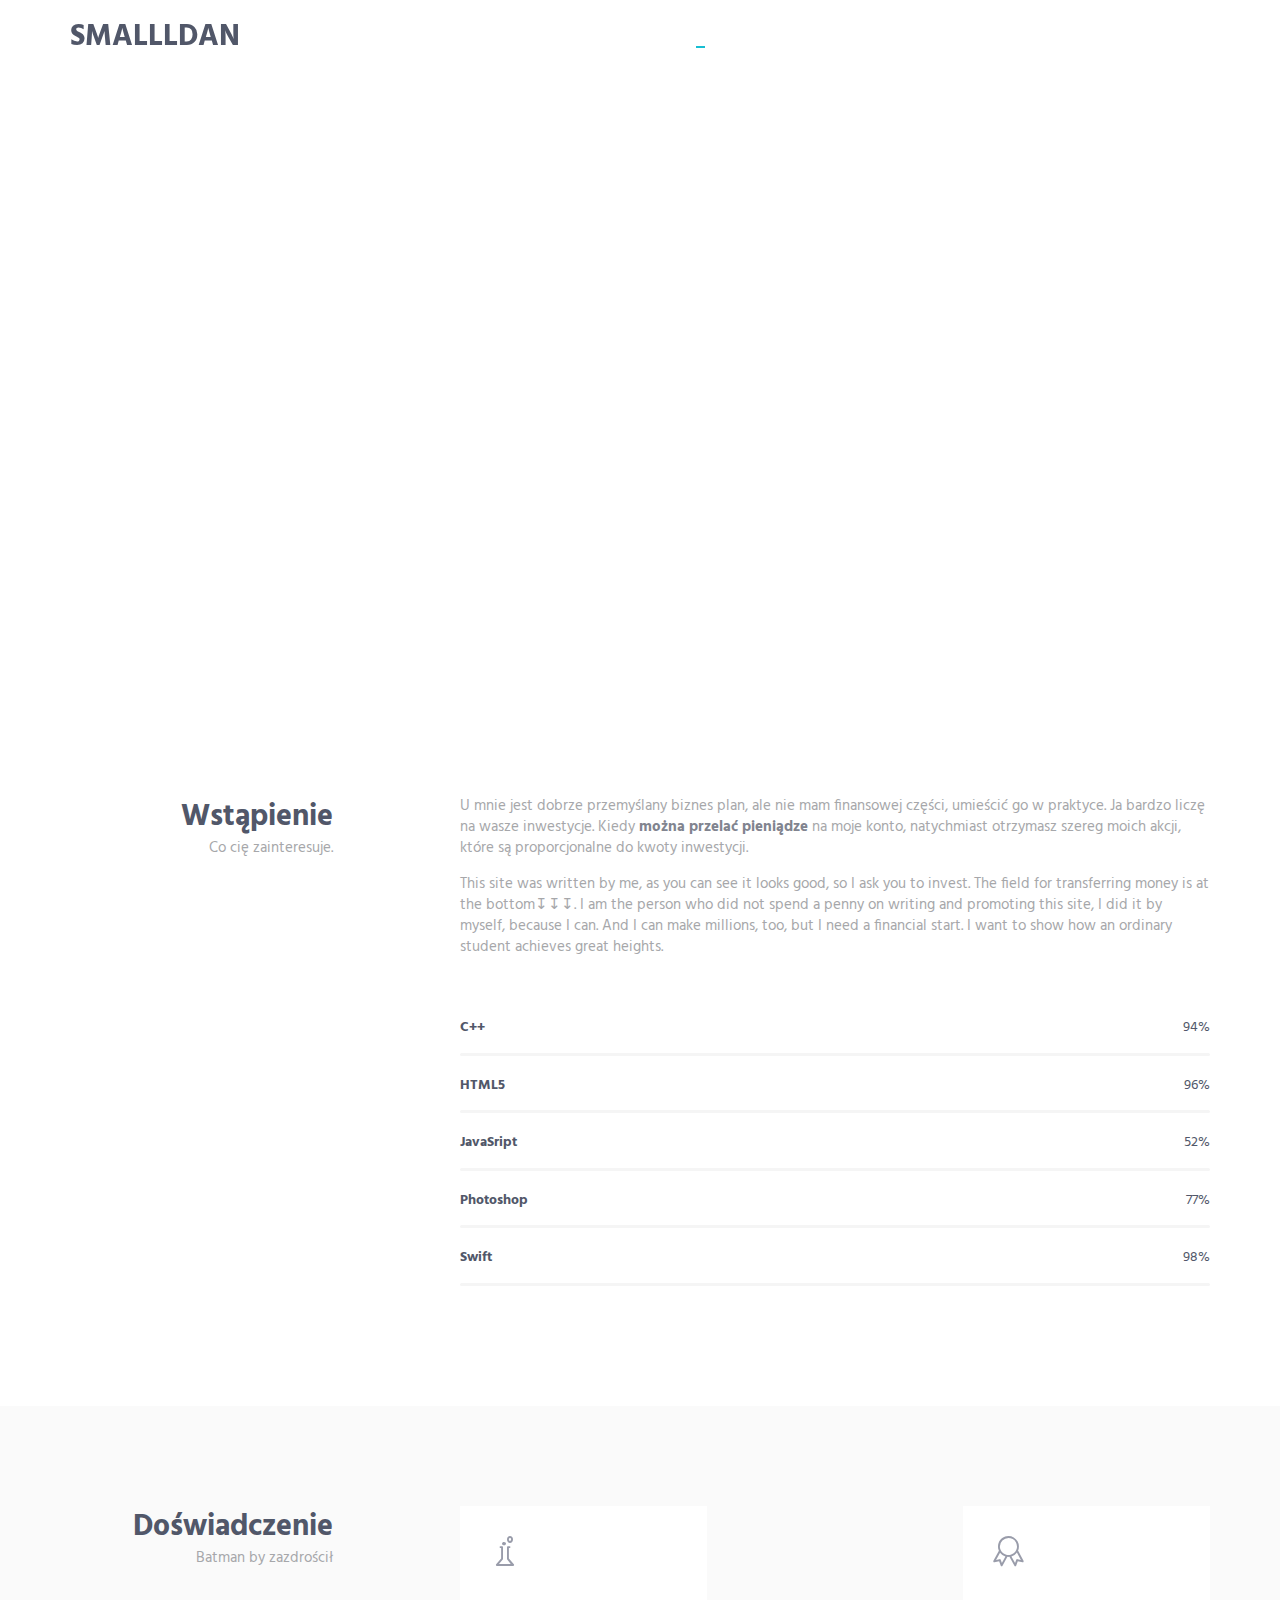
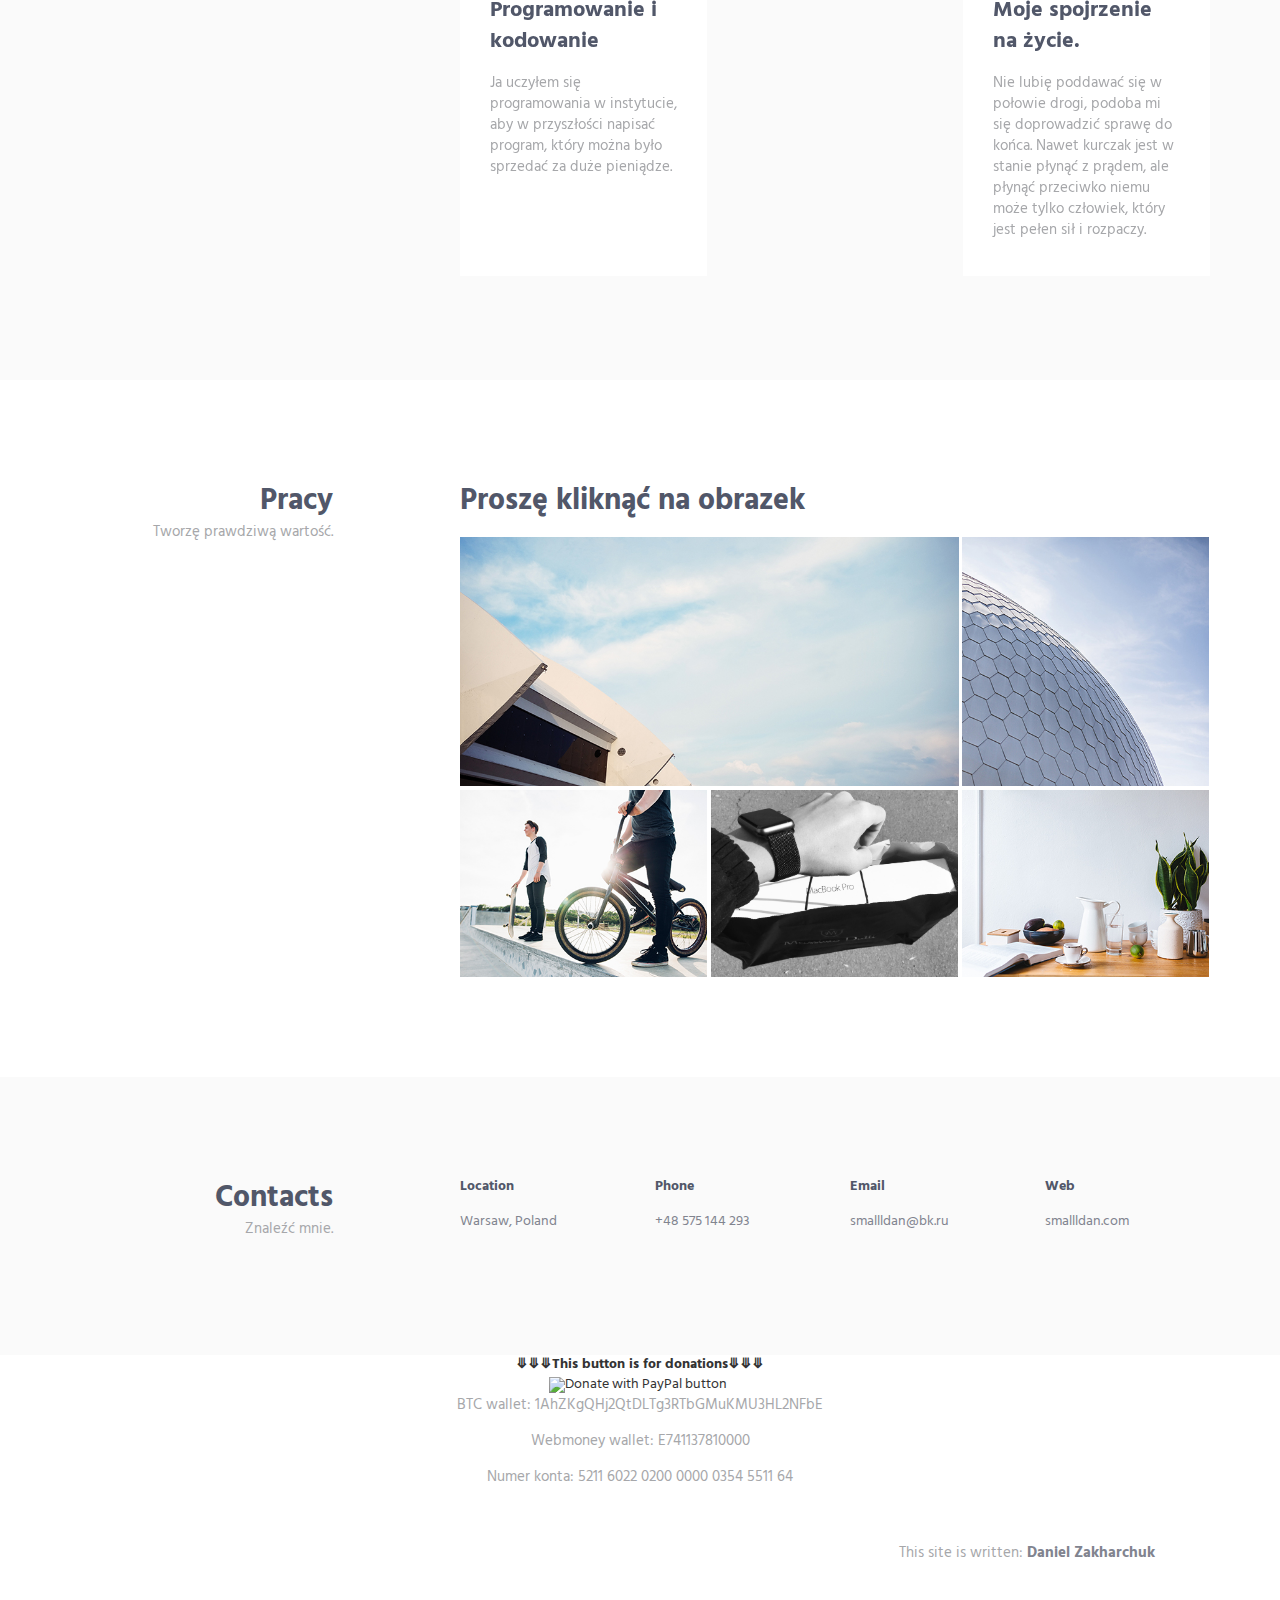
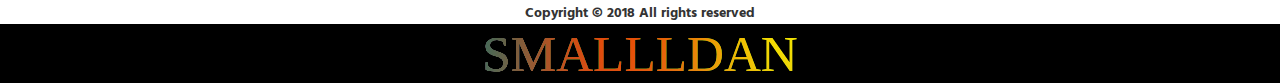
==== indexpl.html @ 74ae07d5 "Update indexpl.html" ====
<!DOCTYPE html>
<html lang="en" class="no-js">
    <!-- BEGIN HEAD -->
    <head>
        <meta charset="utf-8"/>
        <title>SMALLLDAN</title>
        <meta http-equiv="X-UA-Compatible" content="IE=edge">
        <meta content="width=device-width, initial-scale=1" name="viewport"/>
        <meta content="" name="description"/>
        <meta content="" name="author"/>

        <!-- GLOBAL MANDATORY STYLES -->
        <link href="http://fonts.googleapis.com/css?family=Hind:300,400,500,600,700" rel="stylesheet" type="text/css">
        <link href="vendor/simple-line-icons/css/simple-line-icons.css" rel="stylesheet" type="text/css"/>
        <link href="vendor/bootstrap/css/bootstrap.min.css" rel="stylesheet" type="text/css"/>
          <link rel="stylesheet" type="text/css" href="css/normalize.css" />
    <link rel="stylesheet" type="text/css" href="css/style19.css" />

        <!-- PAGE LEVEL PLUGIN STYLES -->
        <link href="css/animate.css" rel="stylesheet">

        <!-- THEME STYLES -->
        <link href="css/layout.min.css" rel="stylesheet" type="text/css"/>

        <!-- Favicon -->
        <link rel="shortcut icon" href="favicon.ico"/>
    </head>
    <!-- END HEAD -->

    <!-- BODY -->
    <body id="body" data-spy="scroll" data-target=".header">

        <!--========== HEADER ==========-->
        <header class="header navbar-fixed-top">
            <!-- Navbar -->
            <nav class="navbar" role="navigation">
                <div class="container">
                    <!-- Brand and toggle get grouped for better mobile display -->
                    <div class="menu-container js_nav-item">
                        <button type="button" class="navbar-toggle" data-toggle="collapse" data-target=".nav-collapse">
                            <span class="sr-only">Toggle navigation</span>
                            <span class="toggle-icon"></span>
                        </button>

                        <!-- Logo -->
                        <div class="logo">
                            <a class="logo-wrap" href="#body">
                               <h2 class="SMALLDAN">SMALLLDAN</h2>
                            </a>
                        </div>
                        <!-- End Logo -->
                    </div>

                    <!-- Collect the nav links, forms, and other content for toggling -->
                    <div class="collapse navbar-collapse nav-collapse">
                        <div class="menu-container">
                            <ul class="nav navbar-nav navbar-nav-right">
                                <li class="js_nav-item nav-item"><a class="nav-item-child nav-item-hover" href="index.html">eng</a></li>
                                <li class="js_nav-item nav-item"><a class="nav-item-child nav-item-hover" href="indexpl.html">pl</a></li>
                                <li class="js_nav-item nav-item"><a class="nav-item-child nav-item-hover" href="indexrus.html">rus</a></li>
                                <li class="js_nav-item nav-item"><a class="nav-item-child nav-item-hover" href="#body">Home</a></li>
                                <li class="js_nav-item nav-item"><a class="nav-item-child nav-item-hover" href="#about">About</a></li>
                                <li class="js_nav-item nav-item"><a class="nav-item-child nav-item-hover" href="#experience">Experience</a></li>
                                <li class="js_nav-item nav-item"><a class="nav-item-child nav-item-hover" href="#work">Work</a></li>
                                <li class="js_nav-item nav-item"><a class="nav-item-child nav-item-hover" href="#donate">Donate</a></li>
                                <li class="js_nav-item nav-item"><a class="nav-item-child nav-item-hover" href="#contact">Contact</a></li> 
                                
                            </ul>
                        </div>
                    </div>
                    <!-- End Navbar Collapse -->
                </div>
            </nav>
            <!-- Navbar -->
        </header>
        <!--========== END HEADER ==========-->

        <!--========== SLIDER ==========-->
        <div class="promo-block parallax-window" data-parallax="scroll" data-image-src="img/smalldan.JPG">
            <div class="container">
                <div class="row">
                    <div class="col-sm-6">
                        <div class="promo-block-divider">
                            <h1 class="promo-block-title">Daniel <br/> Zakharchuk</h1>
                            <p class="promo-block-text">Szukam inwestycje. Mam zamiar uczynić świat trochę lepiej z mojej technologii.</p>
                        </div>
                        <ul class="list-inline">
                            <li><a href="https://web.facebook.com/profile.php?id=100009359733258" class="social-icons"><i class="icon-social-facebook"></i></a></li>
                            <li><a href="danilchuk10" class="social-icons"><i class="icon-social-skype"></i></a></li>
                            <li><a href="https://www.instagram.com/smallldan/" class="social-icons"><i class="icon-social-instagram"></i></a></li>
                            <li><a href="https://twitter.com/SMALLLDAN" class="social-icons"><i class="icon-social-twitter"></i></a></li>
                            <li><a href="https://www.youtube.com/channel/UCs0JCo-TMQt0kiLxtyB4QWw?view_as=subscriber" class="social-icons"><i class="icon-social-youtube"></i></a></li>
                        </ul>
                    </div>
                </div>
                <!--// end row -->
            </div>
        </div>
        <!--========== SLIDER ==========-->

        <!--========== PAGE LAYOUT ==========-->
        <!-- About -->
        <div id="about">
            <div class="container content-lg">
                <div class="row">
                    <div class="col-sm-3 sm-margin-b-30">
                        <div class="text-right sm-text-left">
                            <h2 class="margin-b-0">Wstąpienie</h2>
                            <p>Co cię zainteresuje.</p>
                        </div>
                    </div>
                    <div class="col-sm-8 col-sm-offset-1">
                        <div class="margin-b-60">
                            <p>U mnie jest dobrze przemyślany biznes plan, ale nie mam finansowej części, umieścić go w praktyce. Ja bardzo liczę na wasze inwestycje. Kiedy<a class="js_nav-item nav-item" href="https://www.paypal.com/cgi-bin/webscr?cmd=_s-xclick&hosted_button_id=HBQZ5MTJKU4BJ&source=url"><strong> można przelać pieniądze</strong></a> na moje konto, natychmiast otrzymasz szereg moich akcji, które są proporcjonalne do kwoty inwestycji.</p>
                            <p>This site was written by me, as you can see it looks good, so I ask you to invest. The field for transferring money is at the bottom↧↧↧. I am the person who did not spend a penny on writing and promoting this site, I did it by myself, because I can. And I can make millions, too, but I need a financial start. I want to show how an ordinary student achieves great heights.</p>
                        </div>

                        <!-- Progress Box -->
                        <div class="progress-box">
                            <h5>C++<span class="color-heading pull-right">94%</span></h5>
                            <div class="progress">
                                <div class="progress-bar bg-color-base" role="progressbar" data-width="94"></div>
                            </div>
                        </div>
                        <div class="progress-box">
                            <h5>HTML5 <span class="color-heading pull-right">96%</span></h5>
                            <div class="progress">
                                <div class="progress-bar bg-color-base" role="progressbar" data-width="96"></div>
                            </div>
                        </div>
                        <div class="progress-box">
                            <h5>JavaSript <span class="color-heading pull-right">52%</span></h5>
                            <div class="progress">
                                <div class="progress-bar bg-color-base" role="progressbar" data-width="52"></div>
                            </div>
                        </div>
                        <div class="progress-box">
                            <h5>Photoshop <span class="color-heading pull-right">77%</span></h5>
                            <div class="progress">
                                <div class="progress-bar bg-color-base" role="progressbar" data-width="77"></div>
                            </div>
                        </div>
                        <div class="progress-box">
                            <h5>Swift <span class="color-heading pull-right">98%</span></h5>
                            <div class="progress">
                                <div class="progress-bar bg-color-base" role="progressbar" data-width="98"></div>
                            </div>
                        </div>
                        <!-- End Progress Box -->
                    </div>
                </div>
                <!--// end row -->
            </div>
        </div>
        <!-- End About -->

        <!-- Experience -->
        <div id="experience">
            <div class="bg-color-sky-light" data-auto-height="true">
                <div class="container content-lg">
                    <div class="row">
                        <div class="col-sm-3 sm-margin-b-30">
                            <div class="text-right sm-text-left">
                                <h2 class="margin-b-0">Doświadczenie</h2>
                                <p>Batman by zazdrościł </p>
                            </div>
                        </div>
                        <div class="col-sm-8 col-sm-offset-1">
                            <div class="row row-space-2 margin-b-4">
                                <div class="col-md-4 md-margin-b-4">
                                    <div class="service" data-height="height">
                                        <div class="service-element">
                                            <i class="service-icon icon-chemistry"></i>
                                        </div>
                                        <div class="service-info">
                                            <h3>Programowanie i kodowanie</h3>
                                            <p class="margin-b-5">Ja uczyłem się programowania w instytucie, aby w przyszłości napisać program, który można było sprzedać za duże pieniądze.</p>
                                        </div>
                                    </div>
                                </div>
                                <div class="col-md-4 md-margin-b-4">
                                    <div class="service bg-color-base wow zoomIn" data-height="height" data-wow-duration=".3" data-wow-delay=".1s">
                                        <div class="service-element">
                                            <i class="service-icon color-white icon-screen-tablet"></i>
                                        </div>
                                        <div class="service-info">
                                            <h3 class="color-white">Photoshop</h3>
                                            <p class="color-white margin-b-5">Jak ja rozumiem jestem dobrym projektantem</p>
                                        </div>
                                    </div>
                                </div>
                                <div class="col-md-4">
                                    <div class="service" data-height="height">
                                        <div class="service-element">
                                            <i class="service-icon icon-badge"></i>
                                        </div>
                                        <div class="service-info">
                                            <h3>Moje spojrzenie na życie.</h3>
                                            <p class="margin-b-5">Nie lubię poddawać się w połowie drogi, podoba mi się doprowadzić sprawę do końca. Nawet kurczak jest w stanie płynąć z prądem, ale płynąć przeciwko niemu może tylko człowiek, który jest pełen sił i rozpaczy.</p>
                                        </div>
                                           
                                    </div>
                                </div>
                            </div>
                            <!--// end row -->
                        </div>
                    </div>
                    <!--// end row -->
                </div>
            </div>
        </div>
        <!-- End Experience -->

        <!-- Work -->
        <div id="work">
            <div class="container content-lg">
                <div class="row">
                    <div class="col-sm-3 sm-margin-b-30">
                        <div class="text-right sm-text-left">
                            <h2 class="margin-b-0">Pracy</h2>
                            <p>Tworzę prawdziwą wartość.</p>

                        </div>
                    </div>

                    <div class="col-sm-8 col-sm-offset-1">
                        <h2>Proszę kliknąć na obrazek</h2>
                        <!-- Masonry Grid -->
                        <div class="masonry-grid row row-space-2">
                            <div class="masonry-grid-sizer col-xs-6 col-sm-6 col-md-1"></div>
                            <div class="masonry-grid-item col-xs-12 col-sm-6 col-md-8 margin-b-4">
                                <!-- Work -->
                                <div class="work work-popup-trigger">
                                    <div class="work-overlay">
                                        <img class="full-width img-responsive" src="img/800x400/01.jpg" alt="Portfolio Image">
                                    </div>
                                    <div class="work-popup-overlay">
                                        <div class="work-popup-content">
                                            <a href="javascript:void(0);" class="work-popup-close">Ukryć</a>
                                            <div class="margin-b-30">
                                                <h3 class="margin-b-5">Sztuka kodowania</h3>
                                                <span>Czysty &amp; Minimalistyczny design</span>
                                            </div>
                                            <div class="row">
                                                <div class="col-sm-8 work-popup-content-divider sm-margin-b-20">
                                                    <div class="margin-t-10 sm-margin-t-0">
                                                        <p>Powierzając mi swoje pieniądze, nigdy nie będziesz żałować. Z dzieciństwa przyzwyczaiłem się zbierać i wydawać pieniądze tylko na niektóre rzeczy.</p>
                                                        <p>Pieniądze nie są celem samym w sobie, są tylko odzwierciedlają swoją twórczą energię i pewność siebie.</br> Ernie Zieliński .</p>
                                                        <ul class="list-inline work-popup-tag">
                                                            <li class="work-popup-tag-item"><a class="work-popup-tag-link" href="#">Design,</a></li>
                                                            <li class="work-popup-tag-item"><a class="work-popup-tag-link" href="#">Coding,</a></li>
                                                            <li class="work-popup-tag-item"><a class="work-popup-tag-link" href="#">Portfolio</a></li>
                                                        </ul>
                                                    </div>
                                                </div>
                                                <div class="col-sm-4">
                                                    <div class="margin-t-10 sm-margin-t-0">
                                                        <p class="margin-b-5"><strong>Project Leader:</strong> Daniel Zakharchuk</p>
                                                        <p class="margin-b-5"><strong>Company:</strong> SMALLDAN</p>
                                                        <p class="margin-b-5"><strong>Developer:</strong> Daniel Zakharchuk</p>
                                                        <p class="margin-b-5"><strong>I want to:</strong> Thank you</p>
                                                    </div>
                                                </div>
                                            </div>
                                        </div>
                                    </div>
                                </div>
                                <!-- End Work -->
                            </div>
                            <div class="masonry-grid-item col-xs-12 col-sm-6 col-md-4 margin-b-4">
                                <!-- Work -->
                                <div class="work work-popup-trigger">
                                    <div class="work-overlay">
                                        <img class="full-width img-responsive" src="img/397x400/01.jpg" alt="Portfolio Image">
                                    </div>
                                    <div class="work-popup-overlay">
                                        <div class="work-popup-content">
                                            <a href="javascript:void(0);" class="work-popup-close">Ukryć</a>
                                            <div class="margin-b-30">
                                                <h3 class="margin-b-5">Sztuka kodowania</h3>
                                                <span>Czysty &amp; Minimalistyczny design</span>
                                            </div>
                                            <div class="row">
                                                <div class="col-sm-8 work-popup-content-divider sm-margin-b-20">
                                                    <div class="margin-t-10 sm-margin-t-0">
                                                        <p>Powierzając mi swoje inwestycje, nigdy nie będziesz żałować. Dlaczego? Bo nie fundacja, która po prostu wkłada pieniądze do kieszeni, jestem osobą, która może je pomnożyć! Po prostu wierzcie w to !</p>
                                                        <p>Po przeczytaniu tego obszernego tekstu, myślę, że jesteś zainteresowany we mnie, na co czekasz? Po przemyśleniu - zdecyduj się, a decydując o tym nie myśl. Drażni mnie, ile czasu i pieniędzy na uzyskanie dyplomu.</br>Richard Branson.</p>
                                                        <ul class="list-inline work-popup-tag">
                                                            <li class="work-popup-tag-item"><a class="work-popup-tag-link" href="javascript:void(0);">Thank you,</a></li>
                                                            <li class="work-popup-tag-item"><a class="work-popup-tag-link" href="#">Read more,</a></li>
                                                            <li class="work-popup-tag-item"><a class="work-popup-tag-link" href="#">Further only better</a></li>
                                                        </ul>
                                                    </div>
                                                </div>
                                                <div class="col-sm-4">
                                                    <div class="margin-t-10 sm-margin-t-0">
                                                        <p class="margin-b-5"><strong>Project Leader:</strong>Daniel Zakharchuk</p>
                                                        <p class="margin-b-5"><strong>Designer:</strong> Alisa Keys</p>
                                                        <p class="margin-b-5"><strong>Developer:</strong> Mark Doe</p>
                                                        <p class="margin-b-5"><strong>Customer:</strong> Keenthemes</p>
                                                    </div>
                                                </div>
                                            </div>
                                        </div>
                                    </div>
                                </div>
                                <!-- End Work -->
                            </div>
                            <div class="masonry-grid-item col-xs-12 col-sm-6 col-md-4 md-margin-b-4">
                                <!-- Work -->
                                <div class="work work-popup-trigger">
                                    <div class="work-overlay">
                                        <img class="full-width img-responsive" src="img/397x300/01.jpg" alt="Portfolio Image">
                                    </div>
                                    <div class="work-popup-overlay">
                                        <div class="work-popup-content">
                                            <a href="javascript:void(0);" class="work-popup-close">Ukryć</a>
                                            <div class="margin-b-30">
                                                <h3 class="margin-b-5">Sztuka kodowania</h3>
                                                <span>Czysty &amp; Minimalistyczny design</span>
                                            </div>
                                            <div class="row">
                                                <div class="col-sm-8 work-popup-content-divider sm-margin-b-20">
                                                    <div class="margin-t-10 sm-margin-t-0">
                                                        <p>Miałem nie jedną rozmowę z inwestorami, po którym po prostu kradałi moje pomysły. Teraz widzisz dwie firmy gigantów w świecie. Teraz przyjrzyjmy się, jak wszyscy będą mówić o firmie SMALLLDAN.</p>
                                                        <p>Wierzę w siebie, i jeśli wierzysz we mnie, to mamy bardzo duże szanse na wygraną ! Zrobię sobie imię na całym świecie!</p>
                                                        <ul class="list-inline work-popup-tag">
                                                            <li class="work-popup-tag-item"><a class="work-popup-tag-link" href="#">Design,</a></li>
                                                            <li class="work-popup-tag-item"><a class="work-popup-tag-link" href="#">Coding,</a></li>
                                                            <li class="work-popup-tag-item"><a class="work-popup-tag-link" href="#">Portfolio</a></li>
                                                        </ul>
                                                    </div>
                                                </div>
                                                <div class="col-sm-4">
                                                    <div class="margin-t-10 sm-margin-t-0">
                                                        <p class="margin-b-5"><strong>Text editor:</strong> Daniel Zakharchuk</p>
                                                        <p class="margin-b-5"><strong>Designer:</strong> Max Murashof</p>
                                                        <p class="margin-b-5"><strong>Developer:</strong> Daniel Zakharchuk</p>
                                                        <p class="margin-b-5"><strong>Customer:</strong> Keenthemes</p>
                                                    </div>
                                                </div>
                                            </div>
                                        </div>
                                    </div>
                                </div>
                                <!-- End Work -->
                            </div>
                            <div class="masonry-grid-item col-xs-12 col-sm-6 col-md-4 md-margin-b-4">
                                <!-- Work -->
                                <div class="work work-popup-trigger">
                                    <div class="work-overlay">
                                        <img class="full-width img-responsive" src="img/397x300/02.jpg" alt="Portfolio Image">
                                    </div>
                                    <div class="work-popup-overlay">
                                        <div class="work-popup-content">
                                            <a href="javascript:void(0);" class="work-popup-close">Ukryć</a>
                                            <div class="margin-b-30">
                                                <h3 class="margin-b-5">Sztuka kodowania</h3>
                                                <span>Czysty &amp; Minimalistyczny design</span>
                                            </div>
                                            <div class="row">
                                                <div class="col-sm-8 work-popup-content-divider sm-margin-b-20">
                                                    <div class="margin-t-10 sm-margin-t-0">
                                                        <p>Wielu powie tak u ciebie nic się nie uda, więc udowodnimy inaczej. Jest jedna rzecz, gdy stoisz i выпрашиваешь te pieniądze, co innego jest, kiedy coś robisz, aby je uzyskać.</p>
                                                        <p>Mam nadzieję, że wam było interesujące, aby przeczytać historię tej strony jeśli nie posunął się tak daleko, jestem bardzo zadowolony, gdybym mógł wywołać u ciebie emocje. Zarabiać pieniądze — największy błąd w życiu. Robić to, do czego czujesz skłonność i talent, i jeśli jest dobry w tym — pieniądze będą.</br> Greer Garson</p>
                                                        <ul class="list-inline work-popup-tag">
                                                            <li class="work-popup-tag-item"><a class="work-popup-tag-link" href="#">Design,</a></li>
                                                            <li class="work-popup-tag-item"><a class="work-popup-tag-link" href="#">Coding,</a></li>
                                                            <li class="work-popup-tag-item"><a class="work-popup-tag-link" href="#">Portfolio</a></li>
                                                        </ul>
                                                    </div>
                                                </div>
                                                <div class="col-sm-4">
                                                    <div class="margin-t-10 sm-margin-t-0">
                                                        <p class="margin-b-5"><strong>Project Leader:</strong>Daniel Zakharchuk</p>
                                                        <p class="margin-b-5"><strong>Designer:</strong> Alisa Keys</p>
                                                        <p class="margin-b-5"><strong>Developer:</strong> Mark Doe</p>
                                                        <p class="margin-b-5"><strong>Customer:</strong> Keenthemes</p>
                                                    </div>
                                                </div>
                                            </div>
                                        </div>
                                    </div>
                                </div>
                                <!-- End Work -->
                            </div>
                            <div class="masonry-grid-item col-xs-12 col-sm-6 col-md-4">
                                <!-- Work -->
                                <div class="work work-popup-trigger">
                                    <div class="work-overlay">
                                        <img class="full-width img-responsive" src="img/397x300/04.jpg" alt="Portfolio Image">
                                    </div>
                                    <div class="work-popup-overlay">
                                        <div class="work-popup-content">
                                            <a href="javascript:void(0);" class="work-popup-close">Ukryć</a>
                                            <div class="margin-b-30">
                                                <h3 class="margin-b-5">Sztuka kodowania</h3>
                                                <span>Czysty &amp; Minimalistyczny design</span>
                                            </div>
                                            <div class="row">
                                                <div class="col-sm-8 work-popup-content-divider sm-margin-b-20">
                                                    <div class="margin-t-10 sm-margin-t-0">
                                                        <p>Zrobiłem to na swoim starym Macbook. Ja bardzo liczę na wasze wsparcie. Decyzja tylko ty. Chcę zmienić historię, jak Steve Jobs i chcę być historia.</p>
                                                        <p>Kiedy zaczniesz rozwiązywać problem, najpierw na myśl przychodzą najbardziej skomplikowane rozwiązania, i większość ludzi spoczywamy na laurach. Ale jeśli nadal myśleć dalej, jeśli zrozumiesz problem, jeśli warstwa za warstwą usunąć skórki, jeśli wyczyścić cebula, dojdziemy do samego eleganckiego i prostego rozwiązania. U większości ludzi po prostu nie ma ani sił, ani czasu. Uważamy naszych klientów, inteligentnych ludzi, im trzeba wszystko zaplanować w najdrobniejszych szczegółach.</br> Stiv Jobs</p>
                                                        <ul class="list-inline work-popup-tag">
                                                            <li class="work-popup-tag-item"><a class="work-popup-tag-link" href="#">Design,</a></li>
                                                            <li class="work-popup-tag-item"><a class="work-popup-tag-link" href="#">Coding,</a></li>
                                                            <li class="work-popup-tag-item"><a class="work-popup-tag-link" href="#">Portfolio</a></li>
                                                        </ul>
                                                    </div>
                                                </div>
                                                <div class="col-sm-4">
                                                    <div class="margin-t-10 sm-margin-t-0">
                                                        <p class="margin-b-5"><strong>Project Leader:</strong>Daniel Zakharchuk</p>
                                                        <p class="margin-b-5"><strong>Designer:</strong> Alisa Keys</p>
                                                        <p class="margin-b-5"><strong>Text:</strong> My father</p>
                                                        <p class="margin-b-5"><strong>Customer:</strong> Keenthemes</p>
                                                    </div>
                                                </div>
                                            </div>
                                        </div>
                                    </div>
                                </div>
                                <!-- End Work -->
                            </div>
                        </div>
                        <!-- End Masonry Grid -->
                    </div>
                </div>
                <!--// end row -->
            </div>
        </div>
        <!-- End Work -->
            
        <!-- Contact -->
        <div id="contact">
            <div class="bg-color-sky-light">
                <div class="container content-lg">
                    <div class="row">
                        <div class="col-sm-3 sm-margin-b-30">
                            <div class="text-right sm-text-left">
                                <h2 class="margin-b-0">Contacts</h2>
                                <p>Znaleźć mnie.</p>
                            </div>
                        </div>
                        <div class="col-sm-8 col-sm-offset-1">
                            <div class="row">
                                <div class="col-md-3 col-xs-6 md-margin-b-30">
                                    <h5>Location</h5>
                                    <a href="#">Warsaw, Poland</a>
                                </div>
                                <div class="col-md-3 col-xs-6 md-margin-b-30">
                                    <h5>Phone</h5>
                                   <a href="tel:+48575144293">+48 575 144 293</a>
                                </div>
                                <div class="col-md-3 col-xs-6">
                                    <h5>Email</h5>
                                    <a href="mailto:smallldan@bk.ru">smallldan@bk.ru</a>
                                </div>
                                <div class="col-md-3 col-xs-6">
                                    <h5>Web</h5>
                                    <a href="https://smalldan.github.io/myinvestment/">smallldan.com</a>
                                </div>
                            </div>
                        </div>
                    </div>
                    <!--// end row -->
                </div>
            </div>
        </div>
        <div id="donate" align="center">
                <div align="center"><strong>⤋⤋⤋This button is for donations⤋⤋⤋</strong></div>
                <form action="https://www.paypal.com/cgi-bin/webscr" method="post" target="_top" align="center" id="form">
                        <input type="hidden" name="cmd" value="_donations" />
                        <input type="hidden" name="business" value="bbbigdan@gmail.com" />
                        <input type="hidden" name="item_name" value="Please indicate why you did it." />
                        <input type="hidden" name="currency_code" value="EUR" />
                        <input type="image" src="https://www.paypalobjects.com/en_US/i/btn/btn_donateCC_LG.gif" border="0" name="submit" title="PayPal - The safer, easier way to pay online!" alt="Donate with PayPal button" />
                        <img alt="" border="0" src="https://www.paypal.com/en_US/i/scr/pixel.gif" width="1" height="1" />
                </form>
                <p>BTC wallet: 1AhZKgQHj2QtDLTg3RTbGMuKMU3HL2NFbE</p>
                <p>Webmoney wallet: E741137810000</p>
                <p>Numer konta: 5211 6022 0200 0000 0354 5511 64</p>
            </div>
        <!-- End Contact -->
        <!--========== END PAGE LAYOUT ==========-->

        <!--========== FOOTER ==========-->
        <footer class="footer">
            <div class="content container">
                <div>
                    <div class="col-xs-6">
                    </div>
                    <div class="col-xs-6 text-right sm-text-left">
                        <p class="margin-b-0"><a class="fweight-700" href="https://web.facebook.com/profile.php?id=100009359733258"></a>This site is written: <a class="fweight-700" href="https://web.facebook.com/profile.php?id=100009359733258">Daniel Zakharchuk</a></p>
                    </div>
                </div>
            </div>
            <div class="allrightreserved" align="center"><strong>Copyright © 2018 All rights reserved</strong></div>
            <div class="container">
        </div>
            <div class="box-with-text">
                <div class="text">smallldan</div>
            </div>
        </footer>

        <!--========== END FOOTER ==========-->

        <!-- Back To Top -->
        <a href="javascript:void(0);" class="js-back-to-top back-to-top">Top</a>

        <!-- JAVASCRIPTS(Load javascripts at bottom, this will reduce page load time) -->
        <!-- CORE PLUGINS -->
        <script src="vendor/jquery.min.js" type="text/javascript"></script>
        <script src="vendor/jquery-migrate.min.js" type="text/javascript"></script>
        <script src="vendor/bootstrap/js/bootstrap.min.js" type="text/javascript"></script>

        <!-- PAGE LEVEL PLUGINS -->
        <script src="vendor/jquery.easing.js" type="text/javascript"></script>
        <script src="vendor/jquery.back-to-top.js" type="text/javascript"></script>
        <script src="vendor/jquery.smooth-scroll.js" type="text/javascript"></script>
        <script src="vendor/jquery.wow.min.js" type="text/javascript"></script>
        <script src="vendor/jquery.parallax.min.js" type="text/javascript"></script>
        <script src="vendor/jquery.appear.js" type="text/javascript"></script>
        <script src="vendor/masonry/jquery.masonry.pkgd.min.js" type="text/javascript"></script>
        <script src="vendor/masonry/imagesloaded.pkgd.min.js" type="text/javascript"></script>

        <!-- PAGE LEVEL SCRIPTS -->
        <script src="js/layout.min.js" type="text/javascript"></script>
        <script src="js/components/progress-bar.min.js" type="text/javascript"></script>
        <script src="js/components/masonry.min.js" type="text/javascript"></script>
        <script src="js/components/wow.min.js" type="text/javascript"></script>


    </body>
    <!-- END BODY -->
</html>
---- vendor/simple-line-icons/css/simple-line-icons.css ----
@font-face {
  font-family: 'simple-line-icons';
  src: url('../fonts/Simple-Line-Icons.eot?v=2.3.2');
  src: url('../fonts/Simple-Line-Icons.eot?v=2.3.2#iefix') format('embedded-opentype'), url('../fonts/Simple-Line-Icons.woff2?v=2.3.2') format('woff2'), url('../fonts/Simple-Line-Icons.ttf?v=2.3.2') format('truetype'), url('../fonts/Simple-Line-Icons.woff?v=2.3.2') format('woff'), url('../fonts/Simple-Line-Icons.svg?v=2.3.2#simple-line-icons') format('svg');
  font-weight: normal;
  font-style: normal;
}
/*
 Use the following CSS code if you want to have a class per icon.
 Instead of a list of all class selectors, you can use the generic [class*="icon-"] selector, but it's slower:
*/
.icon-user,
.icon-people,
.icon-user-female,
.icon-user-follow,
.icon-user-following,
.icon-user-unfollow,
.icon-login,
.icon-logout,
.icon-emotsmile,
.icon-phone,
.icon-call-end,
.icon-call-in,
.icon-call-out,
.icon-map,
.icon-location-pin,
.icon-direction,
.icon-directions,
.icon-compass,
.icon-layers,
.icon-menu,
.icon-list,
.icon-options-vertical,
.icon-options,
.icon-arrow-down,
.icon-arrow-left,
.icon-arrow-right,
.icon-arrow-up,
.icon-arrow-up-circle,
.icon-arrow-left-circle,
.icon-arrow-right-circle,
.icon-arrow-down-circle,
.icon-check,
.icon-clock,
.icon-plus,
.icon-minus,
.icon-close,
.icon-exclamation,
.icon-organization,
.icon-trophy,
.icon-screen-smartphone,
.icon-screen-desktop,
.icon-plane,
.icon-notebook,
.icon-mustache,
.icon-mouse,
.icon-magnet,
.icon-energy,
.icon-disc,
.icon-cursor,
.icon-cursor-move,
.icon-crop,
.icon-chemistry,
.icon-speedometer,
.icon-shield,
.icon-screen-tablet,
.icon-magic-wand,
.icon-hourglass,
.icon-graduation,
.icon-ghost,
.icon-game-controller,
.icon-fire,
.icon-eyeglass,
.icon-envelope-open,
.icon-envelope-letter,
.icon-bell,
.icon-badge,
.icon-anchor,
.icon-wallet,
.icon-vector,
.icon-speech,
.icon-puzzle,
.icon-printer,
.icon-present,
.icon-playlist,
.icon-pin,
.icon-picture,
.icon-handbag,
.icon-globe-alt,
.icon-globe,
.icon-folder-alt,
.icon-folder,
.icon-film,
.icon-feed,
.icon-drop,
.icon-drawer,
.icon-docs,
.icon-doc,
.icon-diamond,
.icon-cup,
.icon-calculator,
.icon-bubbles,
.icon-briefcase,
.icon-book-open,
.icon-basket-loaded,
.icon-basket,
.icon-bag,
.icon-action-undo,
.icon-action-redo,
.icon-wrench,
.icon-umbrella,
.icon-trash,
.icon-tag,
.icon-support,
.icon-frame,
.icon-size-fullscreen,
.icon-size-actual,
.icon-shuffle,
.icon-share-alt,
.icon-share,
.icon-rocket,
.icon-question,
.icon-pie-chart,
.icon-pencil,
.icon-note,
.icon-loop,
.icon-home,
.icon-grid,
.icon-graph,
.icon-microphone,
.icon-music-tone-alt,
.icon-music-tone,
.icon-earphones-alt,
.icon-earphones,
.icon-equalizer,
.icon-like,
.icon-dislike,
.icon-control-start,
.icon-control-rewind,
.icon-control-play,
.icon-control-pause,
.icon-control-forward,
.icon-control-end,
.icon-volume-1,
.icon-volume-2,
.icon-volume-off,
.icon-calendar,
.icon-bulb,
.icon-chart,
.icon-ban,
.icon-bubble,
.icon-camrecorder,
.icon-camera,
.icon-cloud-download,
.icon-cloud-upload,
.icon-envelope,
.icon-eye,
.icon-flag,
.icon-heart,
.icon-info,
.icon-key,
.icon-link,
.icon-lock,
.icon-lock-open,
.icon-magnifier,
.icon-magnifier-add,
.icon-magnifier-remove,
.icon-paper-clip,
.icon-paper-plane,
.icon-power,
.icon-refresh,
.icon-reload,
.icon-settings,
.icon-star,
.icon-symbol-female,
.icon-symbol-male,
.icon-target,
.icon-credit-card,
.icon-paypal,
.icon-social-tumblr,
.icon-social-twitter,
.icon-social-facebook,
.icon-social-instagram,
.icon-social-linkedin,
.icon-social-pinterest,
.icon-social-github,
.icon-social-google,
.icon-social-reddit,
.icon-social-skype,
.icon-social-dribbble,
.icon-social-behance,
.icon-social-foursqare,
.icon-social-soundcloud,
.icon-social-spotify,
.icon-social-stumbleupon,
.icon-social-youtube,
.icon-social-dropbox {
  font-family: 'simple-line-icons';
  speak: none;
  font-style: normal;
  font-weight: normal;
  font-variant: normal;
  text-transform: none;
  line-height: 1;
  /* Better Font Rendering =========== */
  -webkit-font-smoothing: antialiased;
  -moz-osx-font-smoothing: grayscale;
}
.icon-user:before {
  content: "\e005";
}
.icon-people:before {
  content: "\e001";
}
.icon-user-female:before {
  content: "\e000";
}
.icon-user-follow:before {
  content: "\e002";
}
.icon-user-following:before {
  content: "\e003";
}
.icon-user-unfollow:before {
  content: "\e004";
}
.icon-login:before {
  content: "\e066";
}
.icon-logout:before {
  content: "\e065";
}
.icon-emotsmile:before {
  content: "\e021";
}
.icon-phone:before {
  content: "\e600";
}
.icon-call-end:before {
  content: "\e048";
}
.icon-call-in:before {
  content: "\e047";
}
.icon-call-out:before {
  content: "\e046";
}
.icon-map:before {
  content: "\e033";
}
.icon-location-pin:before {
  content: "\e096";
}
.icon-direction:before {
  content: "\e042";
}
.icon-directions:before {
  content: "\e041";
}
.icon-compass:before {
  content: "\e045";
}
.icon-layers:before {
  content: "\e034";
}
.icon-menu:before {
  content: "\e601";
}
.icon-list:before {
  content: "\e067";
}
.icon-options-vertical:before {
  content: "\e602";
}
.icon-options:before {
  content: "\e603";
}
.icon-arrow-down:before {
  content: "\e604";
}
.icon-arrow-left:before {
  content: "\e605";
}
.icon-arrow-right:before {
  content: "\e606";
}
.icon-arrow-up:before {
  content: "\e607";
}
.icon-arrow-up-circle:before {
  content: "\e078";
}
.icon-arrow-left-circle:before {
  content: "\e07a";
}
.icon-arrow-right-circle:before {
  content: "\e079";
}
.icon-arrow-down-circle:before {
  content: "\e07b";
}
.icon-check:before {
  content: "\e080";
}
.icon-clock:before {
  content: "\e081";
}
.icon-plus:before {
  content: "\e095";
}
.icon-minus:before {
  content: "\e615";
}
.icon-close:before {
  content: "\e082";
}
.icon-exclamation:before {
  content: "\e617";
}
.icon-organization:before {
  content: "\e616";
}
.icon-trophy:before {
  content: "\e006";
}
.icon-screen-smartphone:before {
  content: "\e010";
}
.icon-screen-desktop:before {
  content: "\e011";
}
.icon-plane:before {
  content: "\e012";
}
.icon-notebook:before {
  content: "\e013";
}
.icon-mustache:before {
  content: "\e014";
}
.icon-mouse:before {
  content: "\e015";
}
.icon-magnet:before {
  content: "\e016";
}
.icon-energy:before {
  content: "\e020";
}
.icon-disc:before {
  content: "\e022";
}
.icon-cursor:before {
  content: "\e06e";
}
.icon-cursor-move:before {
  content: "\e023";
}
.icon-crop:before {
  content: "\e024";
}
.icon-chemistry:before {
  content: "\e026";
}
.icon-speedometer:before {
  content: "\e007";
}
.icon-shield:before {
  content: "\e00e";
}
.icon-screen-tablet:before {
  content: "\e00f";
}
.icon-magic-wand:before {
  content: "\e017";
}
.icon-hourglass:before {
  content: "\e018";
}
.icon-graduation:before {
  content: "\e019";
}
.icon-ghost:before {
  content: "\e01a";
}
.icon-game-controller:before {
  content: "\e01b";
}
.icon-fire:before {
  content: "\e01c";
}
.icon-eyeglass:before {
  content: "\e01d";
}
.icon-envelope-open:before {
  content: "\e01e";
}
.icon-envelope-letter:before {
  content: "\e01f";
}
.icon-bell:before {
  content: "\e027";
}
.icon-badge:before {
  content: "\e028";
}
.icon-anchor:before {
  content: "\e029";
}
.icon-wallet:before {
  content: "\e02a";
}
.icon-vector:before {
  content: "\e02b";
}
.icon-speech:before {
  content: "\e02c";
}
.icon-puzzle:before {
  content: "\e02d";
}
.icon-printer:before {
  content: "\e02e";
}
.icon-present:before {
  content: "\e02f";
}
.icon-playlist:before {
  content: "\e030";
}
.icon-pin:before {
  content: "\e031";
}
.icon-picture:before {
  content: "\e032";
}
.icon-handbag:before {
  content: "\e035";
}
.icon-globe-alt:before {
  content: "\e036";
}
.icon-globe:before {
  content: "\e037";
}
.icon-folder-alt:before {
  content: "\e039";
}
.icon-folder:before {
  content: "\e089";
}
.icon-film:before {
  content: "\e03a";
}
.icon-feed:before {
  content: "\e03b";
}
.icon-drop:before {
  content: "\e03e";
}
.icon-drawer:before {
  content: "\e03f";
}
.icon-docs:before {
  content: "\e040";
}
.icon-doc:before {
  content: "\e085";
}
.icon-diamond:before {
  content: "\e043";
}
.icon-cup:before {
  content: "\e044";
}
.icon-calculator:before {
  content: "\e049";
}
.icon-bubbles:before {
  content: "\e04a";
}
.icon-briefcase:before {
  content: "\e04b";
}
.icon-book-open:before {
  content: "\e04c";
}
.icon-basket-loaded:before {
  content: "\e04d";
}
.icon-basket:before {
  content: "\e04e";
}
.icon-bag:before {
  content: "\e04f";
}
.icon-action-undo:before {
  content: "\e050";
}
.icon-action-redo:before {
  content: "\e051";
}
.icon-wrench:before {
  content: "\e052";
}
.icon-umbrella:before {
  content: "\e053";
}
.icon-trash:before {
  content: "\e054";
}
.icon-tag:before {
  content: "\e055";
}
.icon-support:before {
  content: "\e056";
}
.icon-frame:before {
  content: "\e038";
}
.icon-size-fullscreen:before {
  content: "\e057";
}
.icon-size-actual:before {
  content: "\e058";
}
.icon-shuffle:before {
  content: "\e059";
}
.icon-share-alt:before {
  content: "\e05a";
}
.icon-share:before {
  content: "\e05b";
}
.icon-rocket:before {
  content: "\e05c";
}
.icon-question:before {
  content: "\e05d";
}
.icon-pie-chart:before {
  content: "\e05e";
}
.icon-pencil:before {
  content: "\e05f";
}
.icon-note:before {
  content: "\e060";
}
.icon-loop:before {
  content: "\e064";
}
.icon-home:before {
  content: "\e069";
}
.icon-grid:before {
  content: "\e06a";
}
.icon-graph:before {
  content: "\e06b";
}
.icon-microphone:before {
  content: "\e063";
}
.icon-music-tone-alt:before {
  content: "\e061";
}
.icon-music-tone:before {
  content: "\e062";
}
.icon-earphones-alt:before {
  content: "\e03c";
}
.icon-earphones:before {
  content: "\e03d";
}
.icon-equalizer:before {
  content: "\e06c";
}
.icon-like:before {
  content: "\e068";
}
.icon-dislike:before {
  content: "\e06d";
}
.icon-control-start:before {
  content: "\e06f";
}
.icon-control-rewind:before {
  content: "\e070";
}
.icon-control-play:before {
  content: "\e071";
}
.icon-control-pause:before {
  content: "\e072";
}
.icon-control-forward:before {
  content: "\e073";
}
.icon-control-end:before {
  content: "\e074";
}
.icon-volume-1:before {
  content: "\e09f";
}
.icon-volume-2:before {
  content: "\e0a0";
}
.icon-volume-off:before {
  content: "\e0a1";
}
.icon-calendar:before {
  content: "\e075";
}
.icon-bulb:before {
  content: "\e076";
}
.icon-chart:before {
  content: "\e077";
}
.icon-ban:before {
  content: "\e07c";
}
.icon-bubble:before {
  content: "\e07d";
}
.icon-camrecorder:before {
  content: "\e07e";
}
.icon-camera:before {
  content: "\e07f";
}
.icon-cloud-download:before {
  content: "\e083";
}
.icon-cloud-upload:before {
  content: "\e084";
}
.icon-envelope:before {
  content: "\e086";
}
.icon-eye:before {
  content: "\e087";
}
.icon-flag:before {
  content: "\e088";
}
.icon-heart:before {
  content: "\e08a";
}
.icon-info:before {
  content: "\e08b";
}
.icon-key:before {
  content: "\e08c";
}
.icon-link:before {
  content: "\e08d";
}
.icon-lock:before {
  content: "\e08e";
}
.icon-lock-open:before {
  content: "\e08f";
}
.icon-magnifier:before {
  content: "\e090";
}
.icon-magnifier-add:before {
  content: "\e091";
}
.icon-magnifier-remove:before {
  content: "\e092";
}
.icon-paper-clip:before {
  content: "\e093";
}
.icon-paper-plane:before {
  content: "\e094";
}
.icon-power:before {
  content: "\e097";
}
.icon-refresh:before {
  content: "\e098";
}
.icon-reload:before {
  content: "\e099";
}
.icon-settings:before {
  content: "\e09a";
}
.icon-star:before {
  content: "\e09b";
}
.icon-symbol-female:before {
  content: "\e09c";
}
.icon-symbol-male:before {
  content: "\e09d";
}
.icon-target:before {
  content: "\e09e";
}
.icon-credit-card:before {
  content: "\e025";
}
.icon-paypal:before {
  content: "\e608";
}
.icon-social-tumblr:before {
  content: "\e00a";
}
.icon-social-twitter:before {
  content: "\e009";
}
.icon-social-facebook:before {
  content: "\e00b";
}
.icon-social-instagram:before {
  content: "\e609";
}
.icon-social-linkedin:before {
  content: "\e60a";
}
.icon-social-pinterest:before {
  content: "\e60b";
}
.icon-social-github:before {
  content: "\e60c";
}
.icon-social-google:before {
  content: "\e60d";
}
.icon-social-reddit:before {
  content: "\e60e";
}
.icon-social-skype:before {
  content: "\e60f";
}
.icon-social-dribbble:before {
  content: "\e00d";
}
.icon-social-behance:before {
  content: "\e610";
}
.icon-social-foursqare:before {
  content: "\e611";
}
.icon-social-soundcloud:before {
  content: "\e612";
}
.icon-social-spotify:before {
  content: "\e613";
}
.icon-social-stumbleupon:before {
  content: "\e614";
}
.icon-social-youtube:before {
  content: "\e008";
}
.icon-social-dropbox:before {
  content: "\e00c";
}
---- css/style19.css ----
/* Function for getting colors from list
if we need quantity of colors more than colors in array  */
/* Function for painting matrix with box-shadow */
/* Other stuff */

/* Main stuff */
.box-with-text {
  position: relative;
  overflow: hidden;
  text-align: center;
  text-transform: uppercase;
  font: 4vmax Open Sans, Impact;
  background-color: black;
  /* Hack to hide thin transparent lines while resize objects */ }
  .box-with-text:before {
    content: '';
    display: block;
    position: absolute;
    border-radius: 150%;
    box-shadow: 0vmax 0vmax 10vmax 10vmax purple, 15vmax 0vmax 10vmax 10vmax violet, 30vmax 0vmax 10vmax 10vmax teal, 45vmax 0vmax 10vmax 10vmax orangered, 60vmax 0vmax 10vmax 10vmax yellow, 75vmax 0vmax 10vmax 10vmax crimson, 90vmax 0vmax 10vmax 10vmax yellowgreen, 105vmax 0vmax 10vmax 10vmax orange, 120vmax 0vmax 10vmax 10vmax darkturquoise, 135vmax 0vmax 10vmax 10vmax pink, 0vmax 15vmax 10vmax 10vmax steelblue, 15vmax 15vmax 10vmax 10vmax turquoise, 30vmax 15vmax 10vmax 10vmax coral, 45vmax 15vmax 10vmax 10vmax skyblue, 60vmax 15vmax 10vmax 10vmax darkviolet, 75vmax 15vmax 10vmax 10vmax gold, 90vmax 15vmax 10vmax 10vmax purple, 105vmax 15vmax 10vmax 10vmax violet, 120vmax 15vmax 10vmax 10vmax teal, 135vmax 15vmax 10vmax 10vmax orangered, 0vmax 30vmax 10vmax 10vmax yellow, 15vmax 30vmax 10vmax 10vmax crimson, 30vmax 30vmax 10vmax 10vmax yellowgreen, 45vmax 30vmax 10vmax 10vmax orange, 60vmax 30vmax 10vmax 10vmax darkturquoise, 75vmax 30vmax 10vmax 10vmax pink, 90vmax 30vmax 10vmax 10vmax steelblue, 105vmax 30vmax 10vmax 10vmax turquoise, 120vmax 30vmax 10vmax 10vmax coral, 135vmax 30vmax 10vmax 10vmax skyblue, 0vmax 45vmax 10vmax 10vmax darkviolet, 15vmax 45vmax 10vmax 10vmax gold, 30vmax 45vmax 10vmax 10vmax darkslateblue, 45vmax 45vmax 10vmax 10vmax purple, 60vmax 45vmax 10vmax 10vmax violet, 75vmax 45vmax 10vmax 10vmax teal, 90vmax 45vmax 10vmax 10vmax orangered, 105vmax 45vmax 10vmax 10vmax yellow, 120vmax 45vmax 10vmax 10vmax crimson, 135vmax 45vmax 10vmax 10vmax yellowgreen, 0vmax 60vmax 10vmax 10vmax orange, 15vmax 60vmax 10vmax 10vmax darkturquoise, 30vmax 60vmax 10vmax 10vmax pink, 45vmax 60vmax 10vmax 10vmax steelblue, 60vmax 60vmax 10vmax 10vmax turquoise, 75vmax 60vmax 10vmax 10vmax coral, 90vmax 60vmax 10vmax 10vmax skyblue, 105vmax 60vmax 10vmax 10vmax darkviolet, 120vmax 60vmax 10vmax 10vmax gold, 135vmax 60vmax 10vmax 10vmax darkslateblue;
    -webkit-animation: shadows-cells 2.5s linear infinite;
    animation: shadows-cells 2.5s linear infinite; }
  .box-with-text:after {
    content: '';
    position: absolute;
    display: block;
    border: 14px solid black; }
.text {
  position: relative;
  display: block;
  background: black;
  color: white;
  mix-blend-mode: darken; }
.content{
  margin: 0px;
  padding: 0px;
}
@-webkit-keyframes shadows-cells {
  25% {
    box-shadow: 0vmax 0vmax 10vmax 10vmax coral, 15vmax 0vmax 10vmax 10vmax skyblue, 30vmax 0vmax 10vmax 10vmax darkviolet, 45vmax 0vmax 10vmax 10vmax gold, 60vmax 0vmax 10vmax 10vmax purple, 75vmax 0vmax 10vmax 10vmax violet, 90vmax 0vmax 10vmax 10vmax teal, 105vmax 0vmax 10vmax 10vmax orangered, 120vmax 0vmax 10vmax 10vmax yellow, 135vmax 0vmax 10vmax 10vmax crimson, 0vmax 15vmax 10vmax 10vmax yellowgreen, 15vmax 15vmax 10vmax 10vmax orange, 30vmax 15vmax 10vmax 10vmax darkturquoise, 45vmax 15vmax 10vmax 10vmax pink, 60vmax 15vmax 10vmax 10vmax steelblue, 75vmax 15vmax 10vmax 10vmax turquoise, 90vmax 15vmax 10vmax 10vmax coral, 105vmax 15vmax 10vmax 10vmax skyblue, 120vmax 15vmax 10vmax 10vmax darkviolet, 135vmax 15vmax 10vmax 10vmax gold, 0vmax 30vmax 10vmax 10vmax darkslateblue, 15vmax 30vmax 10vmax 10vmax purple, 30vmax 30vmax 10vmax 10vmax violet, 45vmax 30vmax 10vmax 10vmax teal, 60vmax 30vmax 10vmax 10vmax orangered, 75vmax 30vmax 10vmax 10vmax yellow, 90vmax 30vmax 10vmax 10vmax crimson, 105vmax 30vmax 10vmax 10vmax yellowgreen, 120vmax 30vmax 10vmax 10vmax orange, 135vmax 30vmax 10vmax 10vmax darkturquoise, 0vmax 45vmax 10vmax 10vmax pink, 15vmax 45vmax 10vmax 10vmax steelblue, 30vmax 45vmax 10vmax 10vmax turquoise, 45vmax 45vmax 10vmax 10vmax coral, 60vmax 45vmax 10vmax 10vmax skyblue, 75vmax 45vmax 10vmax 10vmax darkviolet, 90vmax 45vmax 10vmax 10vmax gold, 105vmax 45vmax 10vmax 10vmax darkslateblue, 120vmax 45vmax 10vmax 10vmax purple, 135vmax 45vmax 10vmax 10vmax violet, 0vmax 60vmax 10vmax 10vmax teal, 15vmax 60vmax 10vmax 10vmax orangered, 30vmax 60vmax 10vmax 10vmax yellow, 45vmax 60vmax 10vmax 10vmax crimson, 60vmax 60vmax 10vmax 10vmax yellowgreen, 75vmax 60vmax 10vmax 10vmax orange, 90vmax 60vmax 10vmax 10vmax darkturquoise, 105vmax 60vmax 10vmax 10vmax pink, 120vmax 60vmax 10vmax 10vmax steelblue, 135vmax 60vmax 10vmax 10vmax turquoise; }
  45% {
    box-shadow: 0vmax 0vmax 10vmax 10vmax yellowgreen, 15vmax 0vmax 10vmax 10vmax orange, 30vmax 0vmax 10vmax 10vmax darkturquoise, 45vmax 0vmax 10vmax 10vmax pink, 60vmax 0vmax 10vmax 10vmax steelblue, 75vmax 0vmax 10vmax 10vmax turquoise, 90vmax 0vmax 10vmax 10vmax coral, 105vmax 0vmax 10vmax 10vmax skyblue, 120vmax 0vmax 10vmax 10vmax darkviolet, 135vmax 0vmax 10vmax 10vmax gold, 0vmax 15vmax 10vmax 10vmax purple, 15vmax 15vmax 10vmax 10vmax violet, 30vmax 15vmax 10vmax 10vmax teal, 45vmax 15vmax 10vmax 10vmax orangered, 60vmax 15vmax 10vmax 10vmax yellow, 75vmax 15vmax 10vmax 10vmax crimson, 90vmax 15vmax 10vmax 10vmax yellowgreen, 105vmax 15vmax 10vmax 10vmax orange, 120vmax 15vmax 10vmax 10vmax darkturquoise, 135vmax 15vmax 10vmax 10vmax pink, 0vmax 30vmax 10vmax 10vmax steelblue, 15vmax 30vmax 10vmax 10vmax turquoise, 30vmax 30vmax 10vmax 10vmax coral, 45vmax 30vmax 10vmax 10vmax skyblue, 60vmax 30vmax 10vmax 10vmax darkviolet, 75vmax 30vmax 10vmax 10vmax gold, 90vmax 30vmax 10vmax 10vmax darkslateblue, 105vmax 30vmax 10vmax 10vmax purple, 120vmax 30vmax 10vmax 10vmax violet, 135vmax 30vmax 10vmax 10vmax teal, 0vmax 45vmax 10vmax 10vmax orangered, 15vmax 45vmax 10vmax 10vmax yellow, 30vmax 45vmax 10vmax 10vmax crimson, 45vmax 45vmax 10vmax 10vmax yellowgreen, 60vmax 45vmax 10vmax 10vmax orange, 75vmax 45vmax 10vmax 10vmax darkturquoise, 90vmax 45vmax 10vmax 10vmax pink, 105vmax 45vmax 10vmax 10vmax steelblue, 120vmax 45vmax 10vmax 10vmax turquoise, 135vmax 45vmax 10vmax 10vmax coral, 0vmax 60vmax 10vmax 10vmax skyblue, 15vmax 60vmax 10vmax 10vmax darkviolet, 30vmax 60vmax 10vmax 10vmax gold, 45vmax 60vmax 10vmax 10vmax darkslateblue, 60vmax 60vmax 10vmax 10vmax purple, 75vmax 60vmax 10vmax 10vmax violet, 90vmax 60vmax 10vmax 10vmax teal, 105vmax 60vmax 10vmax 10vmax orangered, 120vmax 60vmax 10vmax 10vmax yellow, 135vmax 60vmax 10vmax 10vmax crimson; }
  75% {
    box-shadow: 0vmax 0vmax 10vmax 10vmax teal, 15vmax 0vmax 10vmax 10vmax orangered, 30vmax 0vmax 10vmax 10vmax yellow, 45vmax 0vmax 10vmax 10vmax crimson, 60vmax 0vmax 10vmax 10vmax yellowgreen, 75vmax 0vmax 10vmax 10vmax orange, 90vmax 0vmax 10vmax 10vmax darkturquoise, 105vmax 0vmax 10vmax 10vmax pink, 120vmax 0vmax 10vmax 10vmax steelblue, 135vmax 0vmax 10vmax 10vmax turquoise, 0vmax 15vmax 10vmax 10vmax coral, 15vmax 15vmax 10vmax 10vmax skyblue, 30vmax 15vmax 10vmax 10vmax darkviolet, 45vmax 15vmax 10vmax 10vmax gold, 60vmax 15vmax 10vmax 10vmax darkslateblue, 75vmax 15vmax 10vmax 10vmax purple, 90vmax 15vmax 10vmax 10vmax violet, 105vmax 15vmax 10vmax 10vmax teal, 120vmax 15vmax 10vmax 10vmax orangered, 135vmax 15vmax 10vmax 10vmax yellow, 0vmax 30vmax 10vmax 10vmax crimson, 15vmax 30vmax 10vmax 10vmax yellowgreen, 30vmax 30vmax 10vmax 10vmax orange, 45vmax 30vmax 10vmax 10vmax darkturquoise, 60vmax 30vmax 10vmax 10vmax pink, 75vmax 30vmax 10vmax 10vmax steelblue, 90vmax 30vmax 10vmax 10vmax turquoise, 105vmax 30vmax 10vmax 10vmax coral, 120vmax 30vmax 10vmax 10vmax skyblue, 135vmax 30vmax 10vmax 10vmax darkviolet, 0vmax 45vmax 10vmax 10vmax gold, 15vmax 45vmax 10vmax 10vmax darkslateblue, 30vmax 45vmax 10vmax 10vmax purple, 45vmax 45vmax 10vmax 10vmax violet, 60vmax 45vmax 10vmax 10vmax teal, 75vmax 45vmax 10vmax 10vmax orangered, 90vmax 45vmax 10vmax 10vmax yellow, 105vmax 45vmax 10vmax 10vmax crimson, 120vmax 45vmax 10vmax 10vmax yellowgreen, 135vmax 45vmax 10vmax 10vmax orange, 0vmax 60vmax 10vmax 10vmax darkturquoise, 15vmax 60vmax 10vmax 10vmax pink, 30vmax 60vmax 10vmax 10vmax steelblue, 45vmax 60vmax 10vmax 10vmax turquoise, 60vmax 60vmax 10vmax 10vmax coral, 75vmax 60vmax 10vmax 10vmax skyblue, 90vmax 60vmax 10vmax 10vmax darkviolet, 105vmax 60vmax 10vmax 10vmax gold, 120vmax 60vmax 10vmax 10vmax darkslateblue, 135vmax 60vmax 10vmax 10vmax purple; } }
@keyframes shadows-cells {
  25% {
    box-shadow: 0vmax 0vmax 10vmax 10vmax coral, 15vmax 0vmax 10vmax 10vmax skyblue, 30vmax 0vmax 10vmax 10vmax darkviolet, 45vmax 0vmax 10vmax 10vmax gold, 60vmax 0vmax 10vmax 10vmax purple, 75vmax 0vmax 10vmax 10vmax violet, 90vmax 0vmax 10vmax 10vmax teal, 105vmax 0vmax 10vmax 10vmax orangered, 120vmax 0vmax 10vmax 10vmax yellow, 135vmax 0vmax 10vmax 10vmax crimson, 0vmax 15vmax 10vmax 10vmax yellowgreen, 15vmax 15vmax 10vmax 10vmax orange, 30vmax 15vmax 10vmax 10vmax darkturquoise, 45vmax 15vmax 10vmax 10vmax pink, 60vmax 15vmax 10vmax 10vmax steelblue, 75vmax 15vmax 10vmax 10vmax turquoise, 90vmax 15vmax 10vmax 10vmax coral, 105vmax 15vmax 10vmax 10vmax skyblue, 120vmax 15vmax 10vmax 10vmax darkviolet, 135vmax 15vmax 10vmax 10vmax gold, 0vmax 30vmax 10vmax 10vmax darkslateblue, 15vmax 30vmax 10vmax 10vmax purple, 30vmax 30vmax 10vmax 10vmax violet, 45vmax 30vmax 10vmax 10vmax teal, 60vmax 30vmax 10vmax 10vmax orangered, 75vmax 30vmax 10vmax 10vmax yellow, 90vmax 30vmax 10vmax 10vmax crimson, 105vmax 30vmax 10vmax 10vmax yellowgreen, 120vmax 30vmax 10vmax 10vmax orange, 135vmax 30vmax 10vmax 10vmax darkturquoise, 0vmax 45vmax 10vmax 10vmax pink, 15vmax 45vmax 10vmax 10vmax steelblue, 30vmax 45vmax 10vmax 10vmax turquoise, 45vmax 45vmax 10vmax 10vmax coral, 60vmax 45vmax 10vmax 10vmax skyblue, 75vmax 45vmax 10vmax 10vmax darkviolet, 90vmax 45vmax 10vmax 10vmax gold, 105vmax 45vmax 10vmax 10vmax darkslateblue, 120vmax 45vmax 10vmax 10vmax purple, 135vmax 45vmax 10vmax 10vmax violet, 0vmax 60vmax 10vmax 10vmax teal, 15vmax 60vmax 10vmax 10vmax orangered, 30vmax 60vmax 10vmax 10vmax yellow, 45vmax 60vmax 10vmax 10vmax crimson, 60vmax 60vmax 10vmax 10vmax yellowgreen, 75vmax 60vmax 10vmax 10vmax orange, 90vmax 60vmax 10vmax 10vmax darkturquoise, 105vmax 60vmax 10vmax 10vmax pink, 120vmax 60vmax 10vmax 10vmax steelblue, 135vmax 60vmax 10vmax 10vmax turquoise; }
  45% {
    box-shadow: 0vmax 0vmax 10vmax 10vmax yellowgreen, 15vmax 0vmax 10vmax 10vmax orange, 30vmax 0vmax 10vmax 10vmax darkturquoise, 45vmax 0vmax 10vmax 10vmax pink, 60vmax 0vmax 10vmax 10vmax steelblue, 75vmax 0vmax 10vmax 10vmax turquoise, 90vmax 0vmax 10vmax 10vmax coral, 105vmax 0vmax 10vmax 10vmax skyblue, 120vmax 0vmax 10vmax 10vmax darkviolet, 135vmax 0vmax 10vmax 10vmax gold, 0vmax 15vmax 10vmax 10vmax purple, 15vmax 15vmax 10vmax 10vmax violet, 30vmax 15vmax 10vmax 10vmax teal, 45vmax 15vmax 10vmax 10vmax orangered, 60vmax 15vmax 10vmax 10vmax yellow, 75vmax 15vmax 10vmax 10vmax crimson, 90vmax 15vmax 10vmax 10vmax yellowgreen, 105vmax 15vmax 10vmax 10vmax orange, 120vmax 15vmax 10vmax 10vmax darkturquoise, 135vmax 15vmax 10vmax 10vmax pink, 0vmax 30vmax 10vmax 10vmax steelblue, 15vmax 30vmax 10vmax 10vmax turquoise, 30vmax 30vmax 10vmax 10vmax coral, 45vmax 30vmax 10vmax 10vmax skyblue, 60vmax 30vmax 10vmax 10vmax darkviolet, 75vmax 30vmax 10vmax 10vmax gold, 90vmax 30vmax 10vmax 10vmax darkslateblue, 105vmax 30vmax 10vmax 10vmax purple, 120vmax 30vmax 10vmax 10vmax violet, 135vmax 30vmax 10vmax 10vmax teal, 0vmax 45vmax 10vmax 10vmax orangered, 15vmax 45vmax 10vmax 10vmax yellow, 30vmax 45vmax 10vmax 10vmax crimson, 45vmax 45vmax 10vmax 10vmax yellowgreen, 60vmax 45vmax 10vmax 10vmax orange, 75vmax 45vmax 10vmax 10vmax darkturquoise, 90vmax 45vmax 10vmax 10vmax pink, 105vmax 45vmax 10vmax 10vmax steelblue, 120vmax 45vmax 10vmax 10vmax turquoise, 135vmax 45vmax 10vmax 10vmax coral, 0vmax 60vmax 10vmax 10vmax skyblue, 15vmax 60vmax 10vmax 10vmax darkviolet, 30vmax 60vmax 10vmax 10vmax gold, 45vmax 60vmax 10vmax 10vmax darkslateblue, 60vmax 60vmax 10vmax 10vmax purple, 75vmax 60vmax 10vmax 10vmax violet, 90vmax 60vmax 10vmax 10vmax teal, 105vmax 60vmax 10vmax 10vmax orangered, 120vmax 60vmax 10vmax 10vmax yellow, 135vmax 60vmax 10vmax 10vmax crimson; }
  75% {
    box-shadow: 0vmax 0vmax 10vmax 10vmax teal, 15vmax 0vmax 10vmax 10vmax orangered, 30vmax 0vmax 10vmax 10vmax yellow, 45vmax 0vmax 10vmax 10vmax crimson, 60vmax 0vmax 10vmax 10vmax yellowgreen, 75vmax 0vmax 10vmax 10vmax orange, 90vmax 0vmax 10vmax 10vmax darkturquoise, 105vmax 0vmax 10vmax 10vmax pink, 120vmax 0vmax 10vmax 10vmax steelblue, 135vmax 0vmax 10vmax 10vmax turquoise, 0vmax 15vmax 10vmax 10vmax coral, 15vmax 15vmax 10vmax 10vmax skyblue, 30vmax 15vmax 10vmax 10vmax darkviolet, 45vmax 15vmax 10vmax 10vmax gold, 60vmax 15vmax 10vmax 10vmax darkslateblue, 75vmax 15vmax 10vmax 10vmax purple, 90vmax 15vmax 10vmax 10vmax violet, 105vmax 15vmax 10vmax 10vmax teal, 120vmax 15vmax 10vmax 10vmax orangered, 135vmax 15vmax 10vmax 10vmax yellow, 0vmax 30vmax 10vmax 10vmax crimson, 15vmax 30vmax 10vmax 10vmax yellowgreen, 30vmax 30vmax 10vmax 10vmax orange, 45vmax 30vmax 10vmax 10vmax darkturquoise, 60vmax 30vmax 10vmax 10vmax pink, 75vmax 30vmax 10vmax 10vmax steelblue, 90vmax 30vmax 10vmax 10vmax turquoise, 105vmax 30vmax 10vmax 10vmax coral, 120vmax 30vmax 10vmax 10vmax skyblue, 135vmax 30vmax 10vmax 10vmax darkviolet, 0vmax 45vmax 10vmax 10vmax gold, 15vmax 45vmax 10vmax 10vmax darkslateblue, 30vmax 45vmax 10vmax 10vmax purple, 45vmax 45vmax 10vmax 10vmax violet, 60vmax 45vmax 10vmax 10vmax teal, 75vmax 45vmax 10vmax 10vmax orangered, 90vmax 45vmax 10vmax 10vmax yellow, 105vmax 45vmax 10vmax 10vmax crimson, 120vmax 45vmax 10vmax 10vmax yellowgreen, 135vmax 45vmax 10vmax 10vmax orange, 0vmax 60vmax 10vmax 10vmax darkturquoise, 15vmax 60vmax 10vmax 10vmax pink, 30vmax 60vmax 10vmax 10vmax steelblue, 45vmax 60vmax 10vmax 10vmax turquoise, 60vmax 60vmax 10vmax 10vmax coral, 75vmax 60vmax 10vmax 10vmax skyblue, 90vmax 60vmax 10vmax 10vmax darkviolet, 105vmax 60vmax 10vmax 10vmax gold, 120vmax 60vmax 10vmax 10vmax darkslateblue, 135vmax 60vmax 10vmax 10vmax purple; } }

/*# sourceMappingURL=style19.css.map */
---- css/layout.min.css ----
.link,body{position:relative;font-family:Hind,sans-serif}.btn-theme,p{line-height:1.4}.btn-theme.active.focus,.btn-theme.active:focus,.btn-theme.focus,.btn-theme:active.focus,.btn-theme:active:focus,.btn-theme:focus,:active,:focus,a,a:active,a:focus,a:hover{outline:0}.btn-theme:hover,.progress-box .progress-bar{transition-property:all;transition-timing-function:cubic-bezier(.7,1,.7,1)}.header .nav-item-child,.link,a,body,em,h1,h2,h3,h4,h5,h6,li,li a,p,span{font-family:Hind,sans-serif}.header .nav-item-hover:after,.link:after,.work .work-overlay:before{content:" "}.back-to-top,.header .nav-item-child,.link{text-transform:uppercase}.back-to-top:focus,.back-to-top:hover,.btn-theme.focus,.btn-theme:focus,.btn-theme:hover,.content-wrapper-link,.header .logo-wrap:focus,.header .logo-wrap:hover,a:active,a:focus,a:hover,h1>a:focus,h2>a:focus,h3>a:focus,h4>a:focus,h5>a:focus,h6>a:focus{text-decoration:none}.container-full-width:after,.container-sm:after{clear:both}html{overflow-x:hidden}body,html,html a{-webkit-font-smoothing:antialiased}p{font-size:15px;font-weight:400;color:#a6a7aa;margin-bottom:15px}em,li,li a{font-size:16px;font-weight:500;color:#515769}a{color:#81848f}a:active,a:focus,a:hover{color:#999caa}.link{font-size:13px;font-weight:600}.back-to-top,.form-control,span{font-weight:400}.link:after{position:absolute;top:8px;right:-15px;width:9px;height:2px;background:#17bed2}span{font-size:14px;color:#bfc1c7}h1,h2,h3,h4,h5,h6{font-weight:700;color:#515769;line-height:1.4;margin:0 0 15px}h1>a,h2>a,h3>a,h4>a,h5>a,h6>a{color:#515769}h1>a:hover,h2>a:hover,h3>a:hover,h4>a:hover,h5>a:hover,h6>a:hover{color:#999caa;text-decoration:none}h1{font-size:40px}h2{font-size:30px}h3,h4{font-size:22px}::selection{color:#fff;background:#17bed2;text-shadow:none}::-webkit-selection{color:#fff;background:#17bed2;text-shadow:none}::-moz-selection{color:#fff;background:#17bed2;text-shadow:none}.section-seperator{border-bottom:1px solid #edf0f2}.content-wrapper-link{position:absolute;top:0;left:0;right:0;bottom:0;display:block;z-index:3}.btn-icon,.btn-theme,.work{position:relative}.btn-theme,.social-icons{display:inline-block;vertical-align:middle;text-align:center}.btn-theme{background-image:none;border-style:solid;white-space:nowrap;-ms-touch-action:manipulation;touch-action:manipulation;cursor:pointer;-webkit-user-select:none;-moz-user-select:none;-ms-user-select:none;user-select:none}.btn-theme:hover{transition-duration:.3s}.btn-theme.active,.btn-theme:active{background-image:none;outline:0}.btn-theme.disabled,.btn-theme[disabled],fieldset[disabled] .btn-theme{cursor:not-allowed;box-shadow:none;opacity:.65;pointer-events:none}.btn-icon{top:1px;margin-right:10px}.btn-white-bg{color:#515769;background:#fff;border-color:transparent;border-width:0}.btn-white-bg.focus,.btn-white-bg:focus,.btn-white-bg:hover{color:#fff;background:#17bed2;border-color:transparent}.btn-white-brd{color:#fff;background:0 0;border-color:#fff;border-width:2px}.btn-white-brd.focus,.btn-white-brd:focus,.btn-white-brd:hover{color:#515769;background:#fff;border-color:#fff}.btn-default-bg{color:#515769;background:#f3f4f5;border-color:transparent;border-width:0}.btn-default-bg.focus,.btn-default-bg:focus,.btn-default-bg:hover{color:#fff;background:#17bed2;border-color:transparent}.btn-theme-sm{font-size:13px;font-weight:600;padding:15px 40px}.btn-theme-md{font-size:15px;font-weight:600;padding:20px 30px}.progress-box .progress{box-shadow:none;height:3px}.progress-box .progress-bar{transition-duration:2s}.social-icons{width:40px;height:40px;font-size:16px;color:#fff;border-radius:50%;padding:11px;transition-duration:.3s;transition-property:all;transition-timing-function:cubic-bezier(.7,1,.7,1)}.work .work-overlay:before,.work .work-popup-overlay{top:0;width:100%;height:100%;transition-property:all;transition-timing-function:cubic-bezier(.7,1,.7,1);transition-duration:.3s;left:0}.social-icons:hover{color:#515769;background:#fff;transition-duration:.3s;transition-property:all;transition-timing-function:cubic-bezier(.7,1,.7,1)}.promo-block{padding:220px 0 130px}.promo-block .promo-block-title{font-size:70px;color:#fff;line-height:1}@media (max-width:480px){.promo-block .promo-block-title{font-size:50px}}.promo-block .promo-block-text{font-size:25px;color:#fff}.promo-block .promo-block-divider{border-bottom:1px solid rgba(255,255,255,.4);padding-bottom:20px;margin-bottom:35px}.service{background:#fff;padding:30px}.service .service-element,.service .service-info{-webkit-transform:translate3d(0,0,0);-moz-transform:translate3d(0,0,0);transform:translate3d(0,0,0);transition-duration:.3s;transition-property:all;transition-timing-function:cubic-bezier(.7,1,.7,1)}.service .service-icon{display:block;font-size:30px;color:#999caa;margin-bottom:30px}.service:hover .service-element{opacity:0;-webkit-transform:translate3d(0,-100%,0);-moz-transform:translate3d(0,-100%,0);transform:translate3d(0,-100%,0);transition-duration:.3s;transition-property:all;transition-timing-function:cubic-bezier(.7,1,.7,1)}.service:hover .service-info{-webkit-transform:translate3d(0,-30%,0);-moz-transform:translate3d(0,-30%,0);transform:translate3d(0,-30%,0);transition-duration:.3s;transition-property:all;transition-timing-function:cubic-bezier(.7,1,.7,1)}.work{display:block}.work .work-overlay{position:relative;cursor:pointer}.work .work-overlay:before{position:absolute;background:0 0}.work:hover .work-overlay:before{background:rgba(0,0,0,.5);transition-duration:.3s;transition-property:all;transition-timing-function:cubic-bezier(.7,1,.7,1)}.work .work-popup-overlay{position:fixed;right:0;z-index:99999;opacity:0;visibility:hidden;-webkit-backface-visibility:hidden;backface-visibility:hidden;overflow-x:hidden;background:rgba(81,87,105,.4)}.work .work-popup-overlay-show{opacity:1;visibility:visible;-webkit-backface-visibility:visible;backface-visibility:visible;transition-duration:.3s;transition-property:all;transition-timing-function:cubic-bezier(.7,1,.7,1)}.work .work-popup-content{position:absolute;top:50%;left:0;right:0;width:730px;height:auto;display:block;background:#fff;padding:30px;margin:0 auto;-webkit-transform:translate3d(0,-50%,0);-moz-transform:translate3d(0,-50%,0);transform:translate3d(0,-50%,0)}.header .logo-img,.header .logo-img-main,.header .logo-wrap{display:inline-block}.work .work-popup-content-divider{border-right:1px solid #cdcecf}@media (max-width:768px){.work .work-popup-content{width:95%}.work .work-popup-content-divider{border-right:none;border-bottom:1px solid #cdcecf}}.work .work-popup-close{float:right;font-size:13px;font-weight:700;color:#c5c6cb;transition-duration:.3s;transition-property:all;transition-timing-function:cubic-bezier(.7,1,.7,1)}.work .work-popup-close:hover{color:#aaacb3;transition-duration:.3s;transition-property:all;transition-timing-function:cubic-bezier(.7,1,.7,1)}.work .work-popup-tag{margin:0}.work .work-popup-tag-item{padding:0 2px}.work .work-popup-tag-link{font-size:13px}.footer .footer-logo{width:64px;height:auto}.navbar-fixed-top .navbar-collapse{max-height:100%}.header .navbar{margin-bottom:0;border-bottom:1px solid rgba(255,255,255,.2);transition-duration:.3s;transition-property:all;transition-timing-function:cubic-bezier(.7,1,.7,1)}.header .navbar-toggle{width:25px;height:25px;border:none;padding:0;margin:35px 0}.header .navbar-toggle .toggle-icon{position:relative;width:21px;height:1px;display:inline-block;background:#515769;transition-duration:.3s;transition-property:all;transition-timing-function:cubic-bezier(.7,1,.7,1)}.header .navbar-toggle .toggle-icon:after,.header .navbar-toggle .toggle-icon:before{position:absolute;left:0;background:#515769;content:" "}.header .navbar-toggle .toggle-icon:before{width:10px;height:1px;bottom:10px;-webkit-transform:rotate(0);-moz-transform:rotate(0);transform:rotate(0);transition-duration:.3s;transition-property:all;transition-timing-function:cubic-bezier(.7,1,.7,1)}.header .navbar-toggle .toggle-icon:after{width:16px;height:1px;top:-5px;-webkit-transform:rotate(0);-moz-transform:rotate(0);transform:rotate(0);transition-duration:.3s;transition-property:all;transition-timing-function:cubic-bezier(.7,1,.7,1)}.header .navbar-toggle:hover .toggle-icon{background:#17bed2;transition-duration:.3s;transition-property:all;transition-timing-function:cubic-bezier(.7,1,.7,1)}.header .navbar-toggle:hover .toggle-icon:after,.header .navbar-toggle:hover .toggle-icon:before{width:21px;height:1px;background:#17bed2;transition-duration:.3s;transition-property:all;transition-timing-function:cubic-bezier(.7,1,.7,1)}.header .logo-img-active,.header .logo-img-main,.header .nav-item.active .nav-item-hover:after,.header .nav-item:hover .nav-item-hover:after{transition-duration:.4s;transition-property:all;transition-timing-function:cubic-bezier(.7,1,.7,1)}.header .navbar-toggle:hover .toggle-icon.is-clicked{background:rgba(81,87,105,0)}.header .logo{width:100px;height:100px;float:left;max-height:95px;line-height:65px}.header .logo-wrap{padding:15px 0}.header .logo-img{width:64px;height:auto;max-width:100%;max-height:100%;vertical-align:middle}.header .logo-img-active{display:none}.header .nav-item,.header .nav-item-child{display:block;position:relative}.header .navbar-nav{padding-left:0;margin-bottom:0;list-style:none}.header .nav-item:last-child .nav-item-child{padding-right:0}.header .nav-item.active .nav-item-hover:after,.header .nav-item:hover .nav-item-hover:after{opacity:1}.header .nav-item-child{font-size:13px;font-weight:600;color:#fff;line-height:55px;padding:20px;transition-duration:.3s;transition-property:all;transition-timing-function:cubic-bezier(.7,1,.7,1)}.header .nav-item-child:focus,.header .nav-item-child:hover{background:inherit}.header .nav-item-hover{position:relative}.header .nav-item-hover:after{position:absolute;top:45px;left:0;width:9px;height:2px;background:#17bed2;opacity:0;transition-duration:.4s;transition-property:all;transition-timing-function:cubic-bezier(.7,1,.7,1)}@media (max-width:991px){.header{background:#fff}.header .navbar-toggle{display:block}.header .navbar-collapse.collapse{display:none!important}.header .navbar-collapse.collapse.in{display:block!important}.header .nav-collapse{padding-left:0;padding-right:0}.header .navbar-nav{margin:0;float:none}.header .navbar-nav .nav-item{float:none}.header .menu-container:after,.header .menu-container:before{content:" ";display:table}.header .menu-container:after{clear:both}.header .logo .logo-img-main{display:none}.header .logo .logo-img-active{display:inline-block}.header .nav-item-child{color:#515769;line-height:1.4;padding:12px 12px 12px 15px}.header .nav-item-hover:after{position:absolute;top:19px}}@media (max-width:767px){.header .menu-container{padding-left:15px;padding-right:15px;margin-left:0;margin-right:0}.header .navbar>.container,.header .navbar>.container>.nav-collapse{padding-left:0;padding-right:0;margin-left:0;margin-right:0}.header .navbar>.container{width:auto}}@media (min-width:992px){.header .navbar-nav-right{float:right}.page-on-scroll .header .navbar{background:#fff;border-bottom-color:#f0f0f0;transition-duration:.3s;transition-property:all;transition-timing-function:cubic-bezier(.7,1,.7,1)}.page-on-scroll .header .logo-img-active,.page-on-scroll .header .logo-img-main{transition-duration:.4s;transition-property:all;transition-timing-function:cubic-bezier(.7,1,.7,1)}.page-on-scroll .header .logo-img-main{display:none}.page-on-scroll .header .logo-img-active{display:inline-block}.page-on-scroll .header .nav-item-child{color:#515769;transition-duration:.3s;transition-property:all;transition-timing-function:cubic-bezier(.7,1,.7,1)}}.back-to-top,.back-to-top:hover{color:#fff;transition-property:all;transition-timing-function:cubic-bezier(.7,1,.7,1)}.back-to-top{position:fixed;right:10px;bottom:10px;display:inline-block;z-index:9;width:40px;height:40px;font-size:11px;text-align:center;line-height:3;letter-spacing:1px;background:#515769;border-radius:3px;visibility:hidden;opacity:0;padding:5px;-webkit-transform:translate3d(0,50px,0);-moz-transform:translate3d(0,50px,0);transform:translate3d(0,50px,0);transition-duration:.3s}.container-full-width:after,.container-full-width:before,.container-sm:after,.container-sm:before{content:" ";display:table}.back-to-top:hover{transition-duration:.3s}.back-to-top.back-to-top-is-visible{visibility:visible;opacity:.6;-webkit-transform:translate3d(0,0,0);-moz-transform:translate3d(0,0,0);transform:translate3d(0,0,0);transition-duration:.3s;transition-property:all;transition-timing-function:cubic-bezier(.7,1,.7,1)}.back-to-top.back-to-top-is-visible:hover{opacity:1;transition-duration:.3s;transition-property:all;transition-timing-function:cubic-bezier(.7,1,.7,1)}.back-to-top.back-to-top-fade-out{opacity:.4}.back-to-top.back-to-top-fade-out:hover{opacity:1;transition-duration:.3s;transition-property:all;transition-timing-function:cubic-bezier(.7,1,.7,1)}.form-control{height:50px;font-size:14px;color:#a6a7aa;background:#fafafa;border:none;box-shadow:none;border-radius:0;padding-left:15px}.form-control::-moz-placeholder{color:#a6a7aa}.form-control:-ms-input-placeholder{color:#a6a7aa}.form-control::-webkit-input-placeholder{color:#a6a7aa}.form-control:focus{color:#515769;box-shadow:none}.form-control:focus::-moz-placeholder{color:#515769}.form-control:focus:-ms-input-placeholder{color:#515769}.form-control:focus::-webkit-input-placeholder{color:#515769}.color-base{color:#17bed2!important}.color-white{color:#fff!important}.color-heading{color:#515769!important}.color-subtitle{color:#a6a7aa!important}.color-link{color:#81848f!important}.color-link-hover{color:#999caa!important}.color-sky-light{color:#fafafa!important}.bg-color-base{background:#17bed2!important}.bg-color-white{background:#fff!important}.bg-color-heading{background:#515769!important}.bg-color-subtitle{background:#a6a7aa!important}.bg-color-link{background:#81848f!important}.bg-color-link-hover{background:#999caa!important}.bg-color-sky-light{background:#fafafa!important}.row-space-2{margin-right:-2px;margin-left:-2px}.container-full-width,.container-sm{margin-right:auto;margin-left:auto}.row-space-2>[class*=col-]{padding-left:2px;padding-right:2px}.container-sm{padding-right:15px;padding-left:15px}@media (min-width:768px){.container-sm{width:750px}}@media (min-width:1200px){.container-sm{width:970px}}.content{padding-top:40px;padding-bottom:40px}.content-sm{padding-top:60px;padding-bottom:60px}.content-md{padding-top:80px;padding-bottom:80px}.content-lg{padding-top:100px;padding-bottom:100px}.full-width{width:100%;height:auto}.fweight-300{font-weight:300!important}.fweight-400{font-weight:400!important}.fweight-500{font-weight:500!important}.fweight-600{font-weight:600!important}.fweight-700{font-weight:700!important}.margin-l-0{margin-left:0!important}.margin-l-5{margin-left:5px!important}.margin-l-10{margin-left:10px!important}.margin-l-20{margin-left:20px!important}.margin-r-0{margin-right:0!important}.margin-r-5{margin-right:5px!important}.margin-r-10{margin-right:10px!important}.margin-r-20{margin-right:20px!important}.margin-t-0{margin-top:0!important}.margin-t-5{margin-top:5px!important}.margin-t-10{margin-top:10px!important}.margin-t-20{margin-top:20px!important}.margin-t-30{margin-top:30px!important}.margin-t-40{margin-top:40px!important}.margin-t-50{margin-top:50px!important}.margin-t-60{margin-top:60px!important}.margin-b-0{margin-bottom:0!important}.margin-b-4{margin-bottom:4px!important}.margin-b-5{margin-bottom:5px!important}.margin-b-10{margin-bottom:10px!important}.margin-b-20{margin-bottom:20px!important}.margin-b-30{margin-bottom:30px!important}.margin-b-40{margin-bottom:40px!important}.margin-b-50{margin-bottom:50px!important}.margin-b-60{margin-bottom:60px!important}.margin-b-70{margin-bottom:70px!important}.margin-b-80{margin-bottom:80px!important}.margin-b-90{margin-bottom:90px!important}.margin-b-100{margin-bottom:100px!important}.height-100{height:100px!important}.height-200{height:200px!important}.height-300{height:300px!important}.height-400{height:400px!important}.height-500{height:500px!important}@media (max-width:992px){.md-margin-b-0{margin-bottom:0!important}.md-margin-b-4{margin-bottom:4px!important}.md-margin-b-5{margin-bottom:5px!important}.md-margin-b-10{margin-bottom:10px!important}.md-margin-b-20{margin-bottom:20px!important}.md-margin-b-30{margin-bottom:30px!important}.md-margin-b-40{margin-bottom:40px!important}.md-margin-b-50{margin-bottom:50px!important}.md-margin-b-60{margin-bottom:60px!important}.md-margin-b-70{margin-bottom:70px!important}.md-margin-b-80{margin-bottom:80px!important}.md-margin-b-90{margin-bottom:90px!important}.md-margin-b-100{margin-bottom:100px!important}.md-text-center{text-align:center}.md-text-left{text-align:left}.md-text-right{text-align:right}}@media (max-width:768px){.sm-margin-b-0{margin-bottom:0!important}.sm-margin-b-4{margin-bottom:4px!important}.sm-margin-b-5{margin-bottom:5px!important}.sm-margin-b-10{margin-bottom:10px!important}.sm-margin-b-20{margin-bottom:20px!important}.sm-margin-b-30{margin-bottom:30px!important}.sm-margin-b-40{margin-bottom:40px!important}.sm-margin-b-50{margin-bottom:50px!important}.sm-margin-b-60{margin-bottom:60px!important}.sm-margin-b-70{margin-bottom:70px!important}.sm-margin-b-80{margin-bottom:80px!important}.sm-margin-b-90{margin-bottom:90px!important}.sm-margin-b-100{margin-bottom:100px!important}.sm-text-center{text-align:center}.sm-text-left{text-align:left}.sm-text-right{text-align:right}}@media (max-width:480px){.xs-margin-b-0{margin-bottom:0!important}.xs-margin-b-4{margin-bottom:4px!important}.xs-margin-b-5{margin-bottom:5px!important}.xs-margin-b-10{margin-bottom:10px!important}.xs-margin-b-20{margin-bottom:20px!important}.xs-margin-b-30{margin-bottom:30px!important}.xs-margin-b-40{margin-bottom:40px!important}.xs-margin-b-50{margin-bottom:50px!important}.xs-margin-b-60{margin-bottom:60px!important}.xs-margin-b-70{margin-bottom:70px!important}.xs-margin-b-80{margin-bottom:80px!important}.xs-margin-b-90{margin-bottom:90px!important}.xs-margin-b-100{margin-bottom:100px!important}.xs-text-center{text-align:center}.xs-text-left{text-align:left}.xs-text-right{text-align:right}}
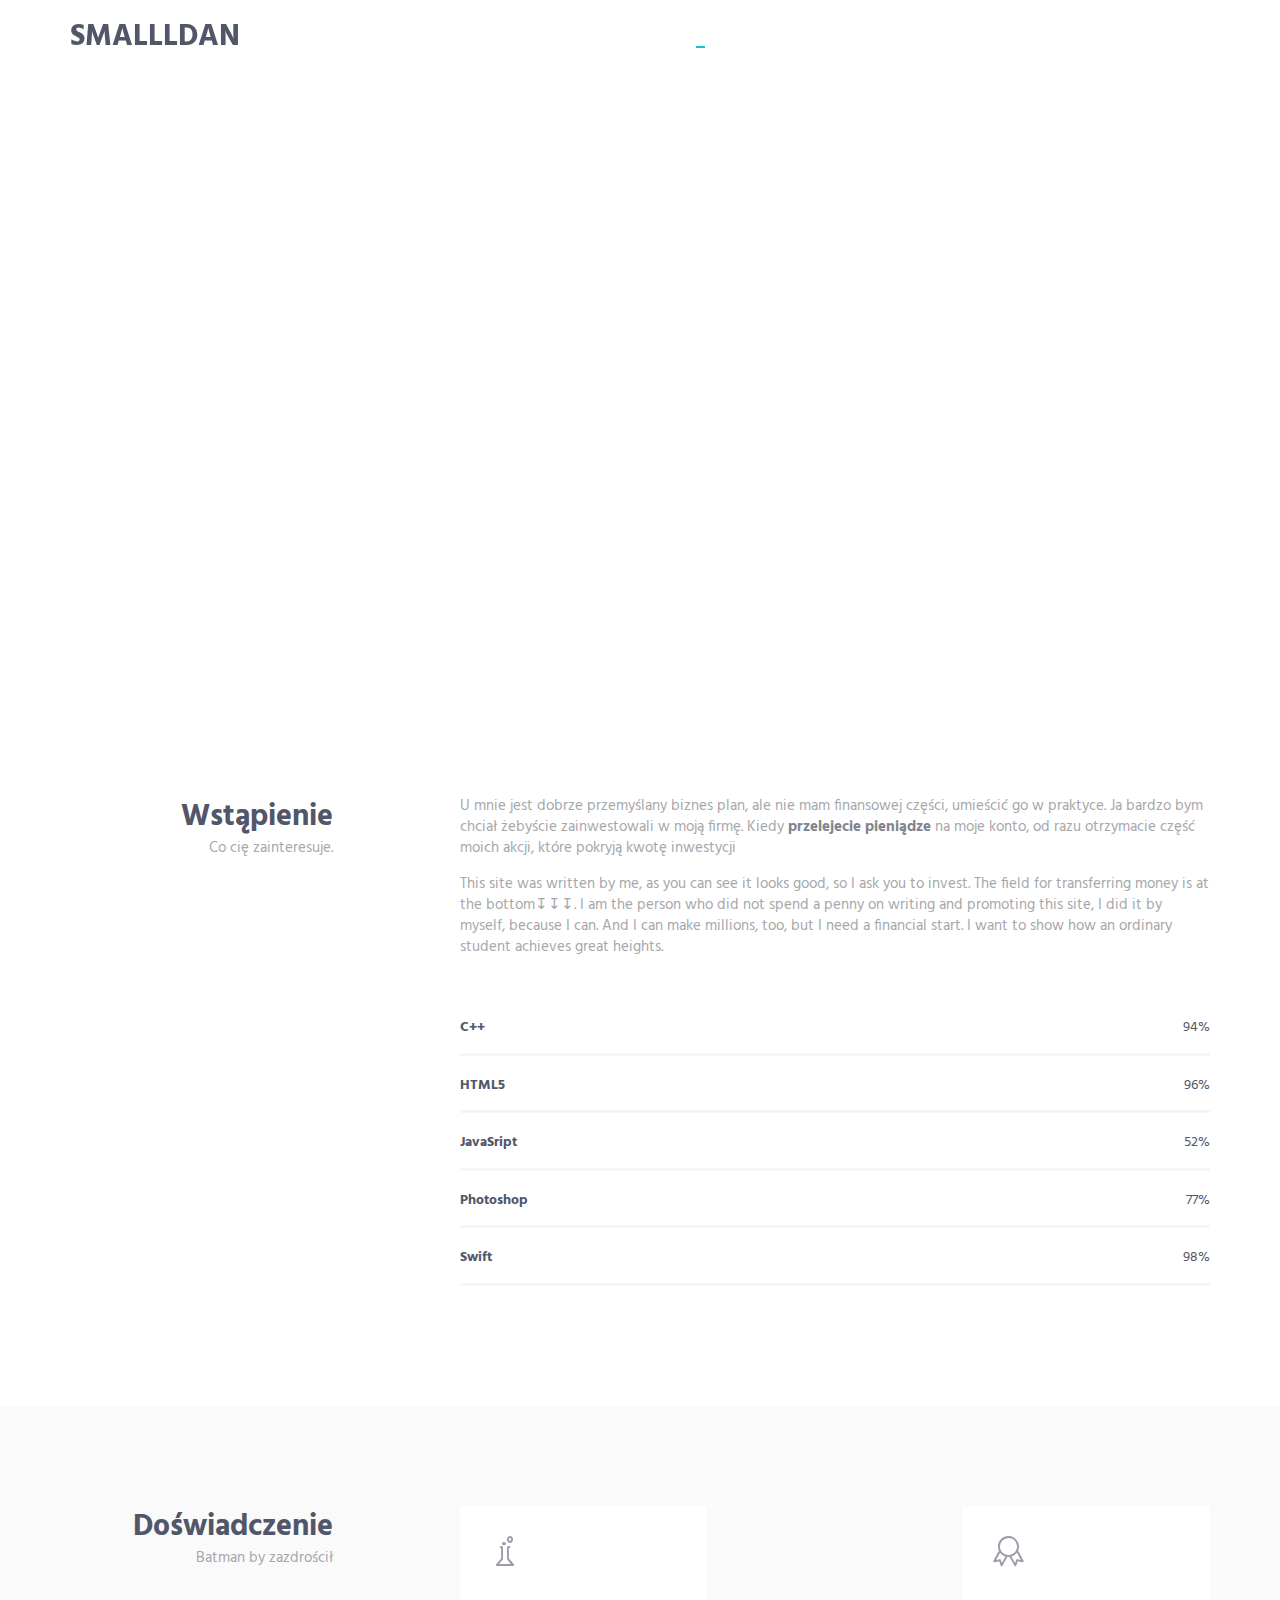
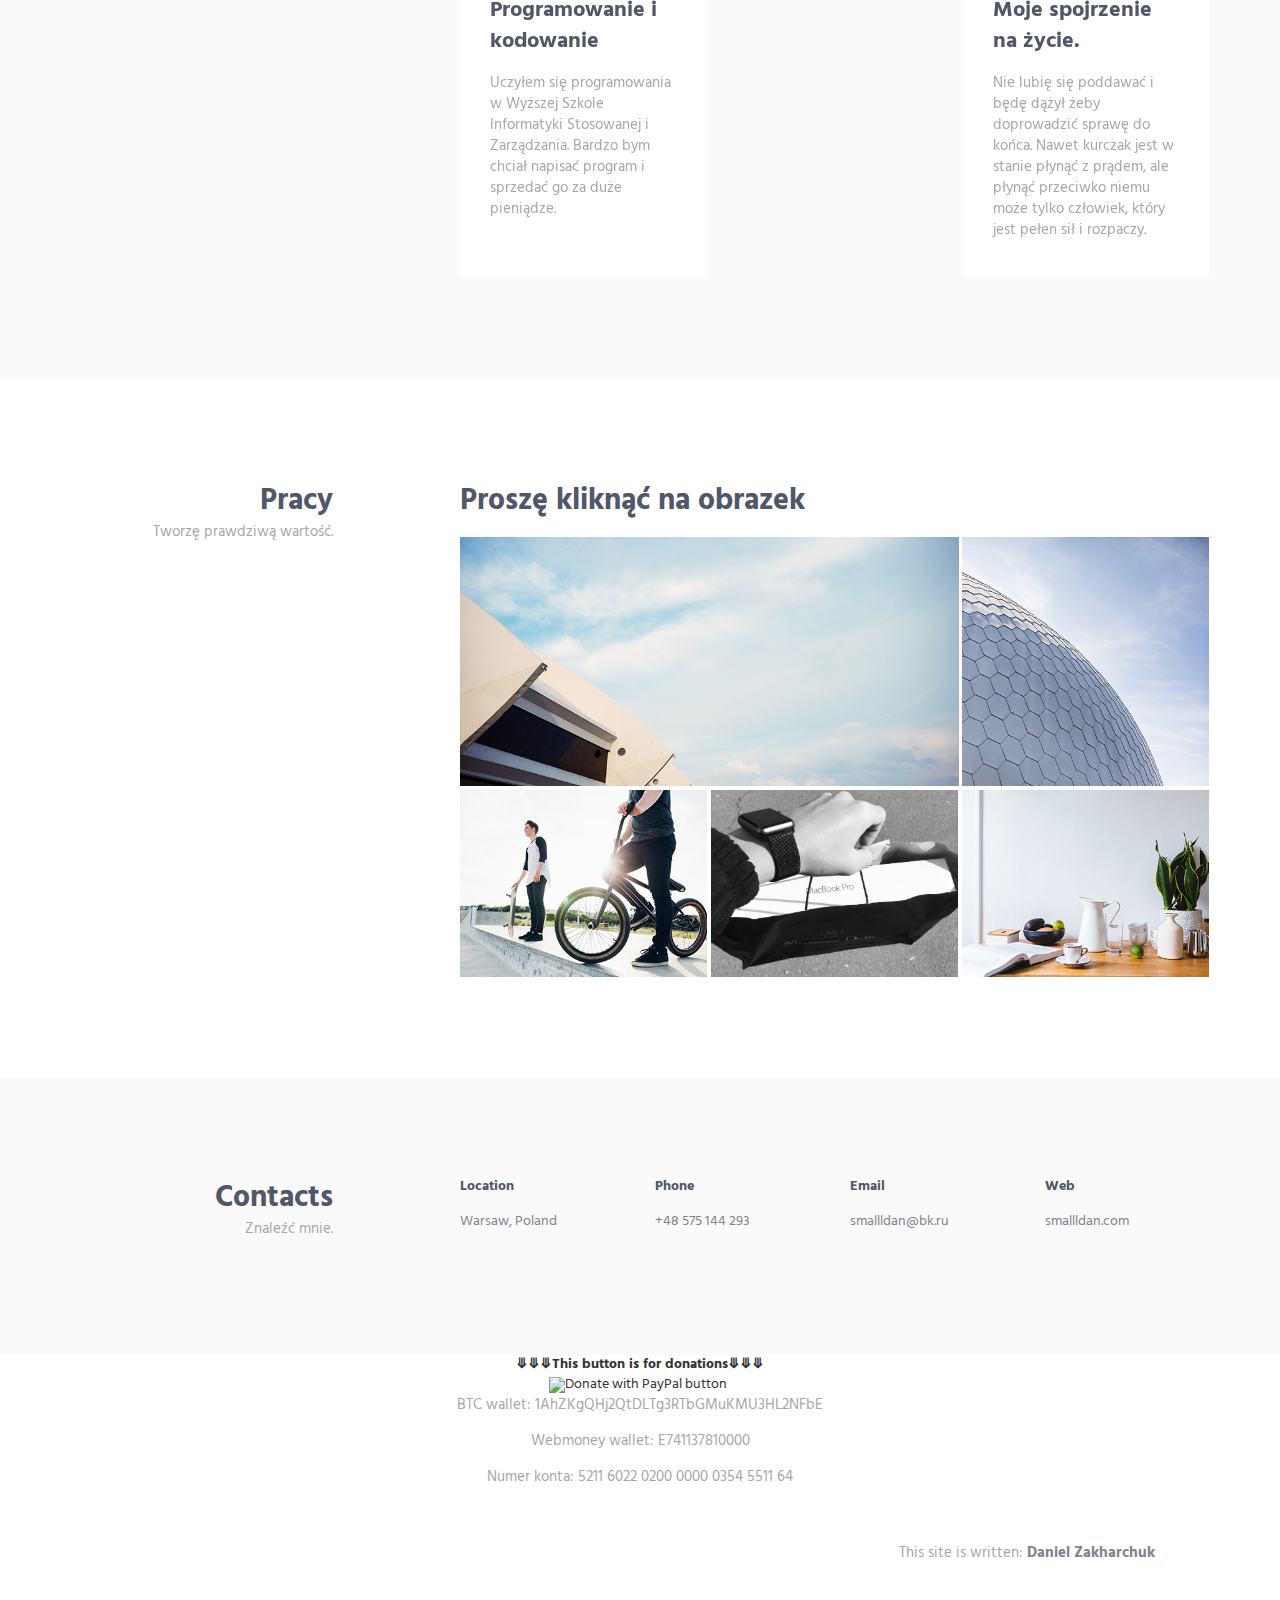
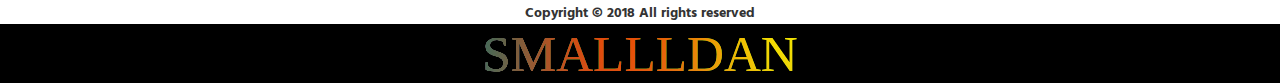
==== commit 79da725d: "Add files via upload" ====
--- a/indexpl.html
+++ b/indexpl.html
@@ -21,6 +21,7 @@
 
         <!-- THEME STYLES -->
         <link href="css/layout.min.css" rel="stylesheet" type="text/css"/>
+        <link href="css/layout.css" rel="stylesheet" type="text/css"/>
 
         <!-- Favicon -->
         <link rel="shortcut icon" href="favicon.ico"/>
@@ -111,7 +112,7 @@
                     </div>
                     <div class="col-sm-8 col-sm-offset-1">
                         <div class="margin-b-60">
-                            <p>U mnie jest dobrze przemyślany biznes plan, ale nie mam finansowej części, umieścić go w praktyce. Ja bardzo liczę na wasze inwestycje. Kiedy<a class="js_nav-item nav-item" href="https://www.paypal.com/cgi-bin/webscr?cmd=_s-xclick&hosted_button_id=HBQZ5MTJKU4BJ&source=url"><strong> można przelać pieniądze</strong></a> na moje konto, natychmiast otrzymasz szereg moich akcji, które są proporcjonalne do kwoty inwestycji.</p>
+                            <p>U mnie jest dobrze przemyślany biznes plan, ale nie mam finansowej części, umieścić go w praktyce. Ja bardzo bym chciał żebyście zainwestowali w moją firmę. Kiedy<a class="js_nav-item nav-item" href="https://www.paypal.com/cgi-bin/webscr?cmd=_s-xclick&hosted_button_id=HBQZ5MTJKU4BJ&source=url"><strong> przelejecie pieniądze</strong></a> na moje konto, od razu otrzymacie część moich akcji, które pokryją kwotę inwestycji</p>
                             <p>This site was written by me, as you can see it looks good, so I ask you to invest. The field for transferring money is at the bottom↧↧↧. I am the person who did not spend a penny on writing and promoting this site, I did it by myself, because I can. And I can make millions, too, but I need a financial start. I want to show how an ordinary student achieves great heights.</p>
                         </div>
 
@@ -174,7 +175,7 @@
                                         </div>
                                         <div class="service-info">
                                             <h3>Programowanie i kodowanie</h3>
-                                            <p class="margin-b-5">Ja uczyłem się programowania w instytucie, aby w przyszłości napisać program, który można było sprzedać za duże pieniądze.</p>
+                                            <p class="margin-b-5">Uczyłem się programowania  w Wyższej Szkole Informatyki Stosowanej i Zarządzania. Bardzo bym chciał napisać program i sprzedać go za duże pieniądze.</p>
                                         </div>
                                     </div>
                                 </div>
@@ -196,7 +197,7 @@
                                         </div>
                                         <div class="service-info">
                                             <h3>Moje spojrzenie na życie.</h3>
-                                            <p class="margin-b-5">Nie lubię poddawać się w połowie drogi, podoba mi się doprowadzić sprawę do końca. Nawet kurczak jest w stanie płynąć z prądem, ale płynąć przeciwko niemu może tylko człowiek, który jest pełen sił i rozpaczy.</p>
+                                            <p class="margin-b-5">Nie lubię się poddawać i będę dążył żeby doprowadzić  sprawę do końca. Nawet kurczak jest w stanie płynąć z prądem, ale płynąć przeciwko niemu może tylko człowiek, który jest pełen sił i rozpaczy.</p>
                                         </div>
                                            
                                     </div>
@@ -283,8 +284,8 @@
                                             <div class="row">
                                                 <div class="col-sm-8 work-popup-content-divider sm-margin-b-20">
                                                     <div class="margin-t-10 sm-margin-t-0">
-                                                        <p>Powierzając mi swoje inwestycje, nigdy nie będziesz żałować. Dlaczego? Bo nie fundacja, która po prostu wkłada pieniądze do kieszeni, jestem osobą, która może je pomnożyć! Po prostu wierzcie w to !</p>
-                                                        <p>Po przeczytaniu tego obszernego tekstu, myślę, że jesteś zainteresowany we mnie, na co czekasz? Po przemyśleniu - zdecyduj się, a decydując o tym nie myśl. Drażni mnie, ile czasu i pieniędzy na uzyskanie dyplomu.</br>Richard Branson.</p>
+                                                        <p>Powierzając mi swoje inwestycje, nigdy nie będziesz żałować. Dlaczego? Bo nie fundacja, która po prostu wkłada pieniądze do kieszeni, Jestem osobą, która pomnoże pieniądze które zainwestowałeś ! Po prostu uwierzcie mi</p>
+                                                        <p>Po przeczytaniu tekstu  myślę, że jesteś zainteresowy współpracą ze mną. Po przemyśleniu - zdecyduj się, a decydując o tym nie myśl.</p>
                                                         <ul class="list-inline work-popup-tag">
                                                             <li class="work-popup-tag-item"><a class="work-popup-tag-link" href="javascript:void(0);">Thank you,</a></li>
                                                             <li class="work-popup-tag-item"><a class="work-popup-tag-link" href="#">Read more,</a></li>
@@ -490,20 +491,18 @@
             <div class="content container">
                 <div>
                     <div class="col-xs-6">
-                    </div>
-                    <div class="col-xs-6 text-right sm-text-left">
-                        <p class="margin-b-0"><a class="fweight-700" href="https://web.facebook.com/profile.php?id=100009359733258"></a>This site is written: <a class="fweight-700" href="https://web.facebook.com/profile.php?id=100009359733258">Daniel Zakharchuk</a></p>
+                        </div>
+                        <div class="col-xs-6 text-right sm-text-left">
+                        <p class="margin-b-0"><a class="fweight-700" href=""></a>This site is written: <a class="fweight-700" href="https://web.facebook.com/profile.php?id=100009359733258"> Daniel Zakharchuk</a></p>
                     </div>
                 </div>
             </div>
             <div class="allrightreserved" align="center"><strong>Copyright © 2018 All rights reserved</strong></div>
-            <div class="container">
-        </div>
+           
+        </footer>
             <div class="box-with-text">
                 <div class="text">smallldan</div>
             </div>
-        </footer>
-
         <!--========== END FOOTER ==========-->
 
         <!-- Back To Top -->
@@ -534,4 +533,4 @@
 
     </body>
     <!-- END BODY -->
-</html>
+</html>--- a/css/layout.css
+++ b/css/layout.css
@@ -0,0 +1,1461 @@
+/*----------------------------------------------------------------------
+
+	MASTER STYLESHEET
+
+	Project:        Metronic "Acidus" Frontend Freebie - Responsive HTML Template Based On Twitter Bootstrap 3.3.4
+	Version:        1.0
+	Author:         KeenThemes
+	Primary use:    Corporate, Business Themes.
+	Email:			support@keenthemes.com
+	Follow: 		http://www.twitter.com/keenthemes
+	Like: 			http://www.facebook.com/keenthemes
+	Website:		http://www.keenthemes.com
+	Premium:		Premium Metronic Admin Theme: http://themeforest.net/item/metronic-responsive-admin-dashboard-template/4021469?ref=keenthemes
+
+-----------------------------------------------------------------------*/
+/* eg: @include user-select(none); */
+/* eg: @include rotate(45deg); */
+/* eg: @include translate3d(0,0,0); */
+/* eg: @include border-radius(3px); */
+/* eg: @include visibility-backface(hidden); */
+/*------------------------------------------------------------------
+  	[The "base.scss" contains basic default element styles
+  		(colors, typography, margins & padding).]
+------------------------------------------------------------------*/
+html {
+  overflow-x: hidden;
+}
+
+html, html a, body {
+  -webkit-font-smoothing: antialiased;
+}
+
+body {
+  position: relative;
+  font-family: Hind, sans-serif;
+}
+p {
+  font-size: 15px;
+  font-weight: 400;
+  font-family: Hind, sans-serif;
+  color: #a6a7aa;
+  line-height: 1.4;
+  margin-bottom: 15px;
+}
+
+em,
+li,
+li a {
+  font-size: 16px;
+  font-weight: 500;
+  font-family: Hind, sans-serif;
+  color: #515769;
+}
+
+a{
+  font-family: Hind, sans-serif;
+  color: #81848f;
+  outline: 0;
+}
+
+a:focus, a:hover, a:active {
+  outline: 0;
+  color: #999caa;
+  text-decoration: none;
+}
+
+.link {
+  position: relative;
+  font-size: 13px;
+  font-weight: 600;
+  font-family: Hind, sans-serif;
+  text-transform: uppercase;
+}
+
+.link:after {
+  position: absolute;
+  top: 8px;
+  right: -15px;
+  width: 9px;
+  height: 2px;
+  background: #17bed2;
+  content: " ";
+}
+
+span {
+  font-size: 14px;
+  font-weight: 400;
+  font-family: Hind, sans-serif;
+  color: #bfc1c7;
+}
+
+h1, h2, h3, h4, h5, h6 {
+  font-weight: 700;
+  font-family: Hind, sans-serif;
+  color: #515769;
+  line-height: 1.4;
+  margin: 0 0 15px;
+}
+h1 > a, h2 > a, h3 > a, h4 > a, h5 > a, h6 > a {
+  color: #515769;
+}
+
+h1 > a:hover, h2 > a:hover, h3 > a:hover, h4 > a:hover, h5 > a:hover, h6 > a:hover {
+  color: #999caa;
+  text-decoration: none;
+}
+
+h1 > a:focus, h2 > a:focus, h3 > a:focus, h4 > a:focus, h5 > a:focus, h6 > a:focus {
+  text-decoration: none;
+}
+
+h1 {
+  font-size: 40px;
+}
+
+h2 {
+  font-size: 30px;
+}
+
+h3 {
+  font-size: 22px;
+}
+
+h4 {
+  font-size: 22px;
+}
+
+::selection {
+  color: #fff;
+  background: #17bed2;
+  text-shadow: none;
+}
+
+::-webkit-selection {
+  color: #fff;
+  background: #17bed2;
+  text-shadow: none;
+}
+
+::-moz-selection {
+  color: #fff;
+  background: #17bed2;
+  text-shadow: none;
+}
+
+:active,
+:focus {
+  outline: none;
+}
+
+/* Section Seperator */
+.section-seperator {
+  border-bottom: 1px solid #edf0f2;
+}
+
+/* Content Wrapper Link */
+.content-wrapper-link {
+  position: absolute;
+  top: 0;
+  left: 0;
+  right: 0;
+  bottom: 0;
+  display: block;
+  z-index: 3;
+  text-decoration: none;
+}
+
+/*------------------------------------------------------------------
+  	[Button]
+------------------------------------------------------------------*/
+.btn-theme {
+  position: relative;
+  display: inline-block;
+  line-height: 1.4;
+  text-align: center;
+  background-image: none;
+  border-style: solid;
+  white-space: nowrap;
+  vertical-align: middle;
+  -ms-touch-action: manipulation;
+  touch-action: manipulation;
+  cursor: pointer;
+  -webkit-user-select: none;
+  -moz-user-select: none;
+  -ms-user-select: none;
+  user-select: none;
+}
+
+.btn-theme:focus, .btn-theme:active:focus, .btn-theme.active:focus, .btn-theme.focus, .btn-theme:active.focus, .btn-theme.active.focus {
+  outline: none;
+}
+
+.btn-theme:hover {
+  transition-duration: 300ms;
+  transition-property: all;
+  transition-timing-function: cubic-bezier(0.7, 1, 0.7, 1);
+}
+
+.btn-theme:hover, .btn-theme:focus, .btn-theme.focus {
+  text-decoration: none;
+}
+
+.btn-theme:active, .btn-theme.active {
+  background-image: none;
+  outline: 0;
+}
+
+.btn-theme.disabled, .btn-theme[disabled],
+fieldset[disabled] .btn-theme {
+  cursor: not-allowed;
+  box-shadow: none;
+  opacity: .65;
+  pointer-events: none;
+}
+
+.btn-icon {
+  position: relative;
+  top: 1px;
+  margin-right: 10px;
+}
+
+.btn-white-bg {
+  color: #515769;
+  background: #fff;
+  border-color: transparent;
+  border-width: 0;
+}
+
+.btn-white-bg:hover, .btn-white-bg:focus, .btn-white-bg.focus {
+  color: #fff;
+  background: #17bed2;
+  border-color: transparent;
+}
+
+.btn-white-brd {
+  color: #fff;
+  background: transparent;
+  border-color: #fff;
+  border-width: 2px;
+}
+
+.btn-white-brd:hover, .btn-white-brd:focus, .btn-white-brd.focus {
+  color: #515769;
+  background: #fff;
+  border-color: #fff;
+}
+
+.btn-default-bg {
+  color: #515769;
+  background: #f3f4f5;
+  border-color: transparent;
+  border-width: 0;
+}
+
+.btn-default-bg:hover, .btn-default-bg:focus, .btn-default-bg.focus {
+  color: #fff;
+  background: #17bed2;
+  border-color: transparent;
+}
+
+.btn-theme-sm {
+  font-size: 13px;
+  font-weight: 600;
+  padding: 15px 40px;
+}
+
+.btn-theme-md {
+  font-size: 15px;
+  font-weight: 600;
+  padding: 20px 30px;
+}
+
+/*------------------------------------------------------------------
+    [Progress Bar]
+------------------------------------------------------------------*/
+.progress-box .progress {
+  box-shadow: none;
+  height: 3px;
+}
+
+.progress-box .progress-bar {
+  transition-duration: 2000ms;
+  transition-property: all;
+  transition-timing-function: cubic-bezier(0.7, 1, 0.7, 1);
+}
+
+/*------------------------------------------------------------------
+  	[Social Icons]
+------------------------------------------------------------------*/
+.social-icons {
+  display: inline-block;
+  width: 40px;
+  height: 40px;
+  font-size: 16px;
+  color: #fff;
+  text-align: center;
+  border-radius: 50%;
+  vertical-align: middle;
+  padding: 11px;
+  transition-duration: 300ms;
+  transition-property: all;
+  transition-timing-function: cubic-bezier(0.7, 1, 0.7, 1);
+}
+
+.social-icons:hover {
+  color: #515769;
+  background: #fff;
+  transition-duration: 300ms;
+  transition-property: all;
+  transition-timing-function: cubic-bezier(0.7, 1, 0.7, 1);
+}
+
+/*------------------------------------------------------------------
+  	[Promo Block]
+------------------------------------------------------------------*/
+.promo-block {
+  padding: 220px 0 130px;
+}
+
+.promo-block .promo-block-title {
+  font-size: 70px;
+  color: #fff;
+  line-height: 1;
+}
+
+@media (max-width: 480px) {
+  .promo-block .promo-block-title {
+    font-size: 50px;
+  }
+}
+
+.promo-block .promo-block-text {
+  font-size: 25px;
+  color: #fff;
+}
+
+.promo-block .promo-block-divider {
+  border-bottom: 1px solid rgba(255, 255, 255, 0.4);
+  padding-bottom: 20px;
+  margin-bottom: 35px;
+}
+
+/*------------------------------------------------------------------
+  	[Service]
+------------------------------------------------------------------*/
+.service {
+  background: #fff;
+  padding: 30px;
+}
+
+.service .service-element,
+.service .service-info {
+  -webkit-transform: translate3d(0, 0, 0);
+  -moz-transform: translate3d(0, 0, 0);
+  transform: translate3d(0, 0, 0);
+  transition-duration: 300ms;
+  transition-property: all;
+  transition-timing-function: cubic-bezier(0.7, 1, 0.7, 1);
+}
+
+.service .service-icon {
+  display: block;
+  font-size: 30px;
+  color: #999caa;
+  margin-bottom: 30px;
+}
+
+.service:hover .service-element {
+  opacity: 0;
+  -webkit-transform: translate3d(0, -100%, 0);
+  -moz-transform: translate3d(0, -100%, 0);
+  transform: translate3d(0, -100%, 0);
+  transition-duration: 300ms;
+  transition-property: all;
+  transition-timing-function: cubic-bezier(0.7, 1, 0.7, 1);
+}
+
+.service:hover .service-info {
+  -webkit-transform: translate3d(0, -30%, 0);
+  -moz-transform: translate3d(0, -30%, 0);
+  transform: translate3d(0, -30%, 0);
+  transition-duration: 300ms;
+  transition-property: all;
+  transition-timing-function: cubic-bezier(0.7, 1, 0.7, 1);
+}
+
+/*------------------------------------------------------------------
+  	[Work]
+------------------------------------------------------------------*/
+/* Overlay */
+.work {
+  position: relative;
+  display: block;
+}
+
+.work .work-overlay {
+  position: relative;
+  cursor: pointer;
+}
+
+.work .work-overlay:before {
+  position: absolute;
+  top: 0;
+  left: 0;
+  width: 100%;
+  height: 100%;
+  background: transparent;
+  content: " ";
+  transition-duration: 300ms;
+  transition-property: all;
+  transition-timing-function: cubic-bezier(0.7, 1, 0.7, 1);
+}
+
+.work:hover .work-overlay:before {
+  background: rgba(0, 0, 0, 0.5);
+  transition-duration: 300ms;
+  transition-property: all;
+  transition-timing-function: cubic-bezier(0.7, 1, 0.7, 1);
+}
+
+/* Popup */
+.work .work-popup-overlay {
+  position: fixed;
+  top: 0;
+  left: 0;
+  right: 0;
+  width: 100%;
+  height: 100%;
+  z-index: 99999;
+  opacity: 0;
+  visibility: hidden;
+  -webkit-backface-visibility: hidden;
+  backface-visibility: hidden;
+  overflow-x: hidden;
+  background: rgba(81, 87, 105, 0.4);
+  transition-duration: 300ms;
+  transition-property: all;
+  transition-timing-function: cubic-bezier(0.7, 1, 0.7, 1);
+}
+
+.work .work-popup-overlay-show {
+  opacity: 1;
+  visibility: visible;
+  -webkit-backface-visibility: visible;
+  backface-visibility: visible;
+  transition-duration: 300ms;
+  transition-property: all;
+  transition-timing-function: cubic-bezier(0.7, 1, 0.7, 1);
+}
+
+.work .work-popup-content {
+  position: absolute;
+  top: 50%;
+  left: 0;
+  right: 0;
+  width: 730px;
+  height: auto;
+  display: block;
+  background: #fff;
+  padding: 30px;
+  margin: 0 auto;
+  -webkit-transform: translate3d(0, -50%, 0);
+  -moz-transform: translate3d(0, -50%, 0);
+  transform: translate3d(0, -50%, 0);
+}
+
+.work .work-popup-content-divider {
+  border-right: 1px solid #cdcecf;
+}
+
+@media (max-width: 768px) {
+  .work .work-popup-content {
+    width: 95%;
+  }
+  .work .work-popup-content-divider {
+    border-right: none;
+    border-bottom: 1px solid #cdcecf;
+  }
+}
+
+.work .work-popup-close {
+  float: right;
+  font-size: 13px;
+  font-weight: 700;
+  color: #c5c6cb;
+  transition-duration: 300ms;
+  transition-property: all;
+  transition-timing-function: cubic-bezier(0.7, 1, 0.7, 1);
+}
+
+.work .work-popup-close:hover {
+  color: #aaacb3;
+  transition-duration: 300ms;
+  transition-property: all;
+  transition-timing-function: cubic-bezier(0.7, 1, 0.7, 1);
+}
+
+/* Tag */
+.work .work-popup-tag {
+  margin: 0;
+}
+
+.work .work-popup-tag-item {
+  padding: 0 2px;
+}
+
+.work .work-popup-tag-link {
+  font-size: 13px;
+}
+
+/*------------------------------------------------------------------
+  	[Footer]
+------------------------------------------------------------------*/
+.footer .footer-logo {
+  width: 64px;
+  height: auto;
+}
+
+/*------------------------------------------------------------------
+  	[Header]
+------------------------------------------------------------------*/
+/* Fixed Top */
+.navbar-fixed-top .navbar-collapse {
+  max-height: 100%;
+}
+
+/* Navbar */
+.header .navbar {
+  margin-bottom: 0;
+  border-bottom: 1px solid rgba(255, 255, 255, 0.2);
+  transition-duration: 300ms;
+  transition-property: all;
+  transition-timing-function: cubic-bezier(0.7, 1, 0.7, 1);
+}
+
+/* Navbar Toggle */
+.header .navbar-toggle {
+  width: 25px;
+  height: 25px;
+  border: none;
+  padding: 0;
+  margin: 35px 0;
+}
+
+.header .navbar-toggle .toggle-icon {
+  position: relative;
+  width: 21px;
+  height: 1px;
+  display: inline-block;
+  background: #515769;
+  transition-duration: 300ms;
+  transition-property: all;
+  transition-timing-function: cubic-bezier(0.7, 1, 0.7, 1);
+}
+
+.header .navbar-toggle .toggle-icon:before, .header .navbar-toggle .toggle-icon:after {
+  position: absolute;
+  left: 0;
+  background: #515769;
+  content: " ";
+}
+
+.header .navbar-toggle .toggle-icon:before {
+  width: 10px;
+  height: 1px;
+  bottom: 10px;
+  -webkit-transform: rotate(0);
+  -moz-transform: rotate(0);
+  transform: rotate(0);
+  transition-duration: 300ms;
+  transition-property: all;
+  transition-timing-function: cubic-bezier(0.7, 1, 0.7, 1);
+}
+
+.header .navbar-toggle .toggle-icon:after {
+  width: 16px;
+  height: 1px;
+  top: -5px;
+  -webkit-transform: rotate(0);
+  -moz-transform: rotate(0);
+  transform: rotate(0);
+  transition-duration: 300ms;
+  transition-property: all;
+  transition-timing-function: cubic-bezier(0.7, 1, 0.7, 1);
+}
+
+.header .navbar-toggle:hover .toggle-icon {
+  background: #17bed2;
+  transition-duration: 300ms;
+  transition-property: all;
+  transition-timing-function: cubic-bezier(0.7, 1, 0.7, 1);
+}
+
+.header .navbar-toggle:hover .toggle-icon:before, .header .navbar-toggle:hover .toggle-icon:after {
+  width: 21px;
+  height: 1px;
+  background: #17bed2;
+  transition-duration: 300ms;
+  transition-property: all;
+  transition-timing-function: cubic-bezier(0.7, 1, 0.7, 1);
+}
+
+.header .navbar-toggle:hover .toggle-icon.is-clicked {
+  background: rgba(81, 87, 105, 0);
+}
+
+
+/* Navbar Logo */
+.header .logo {
+  width: 100px;
+  height: 100px;
+  float: left;
+  max-height: 95px;
+  line-height: 65px;
+}
+
+.header .logo-wrap {
+  display: inline-block;
+  padding: 15px 0;
+}
+
+.header .logo-wrap:focus, .header .logo-wrap:hover {
+  text-decoration: none;
+}
+
+.header .logo-img {
+  display: inline-block;
+  width: 64px;
+  height: auto;
+  max-width: 100%;
+  max-height: 100%;
+  vertical-align: middle;
+}
+
+.header .logo-img-main {
+  display: inline-block;
+  transition-duration: 400ms;
+  transition-property: all;
+  transition-timing-function: cubic-bezier(0.7, 1, 0.7, 1);
+}
+
+.header .logo-img-active {
+  display: none;
+  transition-duration: 400ms;
+  transition-property: all;
+  transition-timing-function: cubic-bezier(0.7, 1, 0.7, 1);
+}
+
+/* Navbar */
+.header .navbar-nav {
+  padding-left: 0;
+  margin-bottom: 0;
+  list-style: none;
+}
+
+/* Nav */
+.header .nav-item {
+  position: relative;
+  display: block;
+}
+
+.header .nav-item:last-child .nav-item-child {
+  padding-right: 0;
+}
+
+.header .nav-item.active .nav-item-hover:after {
+  opacity: 1;
+  transition-duration: 400ms;
+  transition-property: all;
+  transition-timing-function: cubic-bezier(0.7, 1, 0.7, 1);
+}
+
+.header .nav-item:hover .nav-item-hover:after {
+  opacity: 1;
+  transition-duration: 400ms;
+  transition-property: all;
+  transition-timing-function: cubic-bezier(0.7, 1, 0.7, 1);
+}
+
+.header .nav-item-child {
+  position: relative;
+  display: block;
+  font-size: 13px;
+  font-weight: 600;
+  font-family: Hind, sans-serif;
+  color: #fff;
+  text-transform: uppercase;
+  line-height: 55px;
+  padding: 20px;
+  transition-duration: 300ms;
+  transition-property: all;
+  transition-timing-function: cubic-bezier(0.7, 1, 0.7, 1);
+}
+
+.header .nav-item-child:hover, .header .nav-item-child:focus {
+  background: inherit;
+}
+
+.header .nav-item-hover {
+  position: relative;
+}
+
+.header .nav-item-hover:after {
+  position: absolute;
+  top: 45px;
+  left: 0;
+  width: 9px;
+  height: 2px;
+  background: #17bed2;
+  opacity: 0;
+  content: " ";
+  transition-duration: 400ms;
+  transition-property: all;
+  transition-timing-function: cubic-bezier(0.7, 1, 0.7, 1);
+}
+
+/* Media Queries below 991px */
+@media (max-width: 991px) {
+  /* Bootstrap collapse of navigation with a maximum width: 991px
+    (Change it to any breakpoint you want to be collapsed) */
+  .header {
+    background: #fff;
+  }
+  .header .navbar-toggle {
+    display: block;
+  }
+  .header .navbar-collapse.collapse {
+    display: none !important;
+  }
+  .header .navbar-collapse.collapse.in {
+    display: block !important;
+  }
+  .header .nav-collapse {
+    padding-left: 0;
+    padding-right: 0;
+  }
+  .header .navbar-nav {
+    margin: 0;
+    float: none;
+  }
+  .header .navbar-nav .nav-item {
+    float: none;
+  }
+  /* Menu Container */
+  .header .menu-container:before, .header .menu-container:after {
+    content: " ";
+    display: table;
+  }
+  .header .menu-container:after {
+    clear: both;
+  }
+  /* Logo */
+  .header .logo .logo-img-main {
+    display: none;
+  }
+  .header .logo .logo-img-active {
+    display: inline-block;
+  }
+  /* Navbar Nav */
+  .header .nav-item-child {
+    color: #515769;
+    line-height: 1.4;
+    padding: 12px 12px 12px 15px;
+  }
+  .header .nav-item-hover:after {
+    position: absolute;
+    top: 19px;
+  }
+}
+
+/* Media Queries below 767px */
+@media (max-width: 767px) {
+  /* Menu Container */
+  .header .menu-container {
+    padding-left: 15px;
+    padding-right: 15px;
+    margin-left: 0;
+    margin-right: 0;
+  }
+  .header .navbar > .container {
+    width: auto;
+    padding-left: 0;
+    padding-right: 0;
+    margin-left: 0;
+    margin-right: 0;
+  }
+  .header .navbar > .container > .nav-collapse {
+    padding-left: 0;
+    padding-right: 0;
+    margin-left: 0;
+    margin-right: 0;
+  }
+}
+
+/* Media Queries above 992px */
+@media (min-width: 992px) {
+  /* Navbar */
+  .header .navbar-nav-right {
+    float: right;
+  }
+}
+
+/* Page On Scroll */
+@media (min-width: 992px) {
+  .page-on-scroll .header .navbar {
+    background: #fff;
+    border-bottom-color: #f0f0f0;
+    transition-duration: 300ms;
+    transition-property: all;
+    transition-timing-function: cubic-bezier(0.7, 1, 0.7, 1);
+  }
+  .page-on-scroll .header .logo-img-main {
+    display: none;
+    transition-duration: 400ms;
+    transition-property: all;
+    transition-timing-function: cubic-bezier(0.7, 1, 0.7, 1);
+  }
+  .page-on-scroll .header .logo-img-active {
+    display: inline-block;
+    transition-duration: 400ms;
+    transition-property: all;
+    transition-timing-function: cubic-bezier(0.7, 1, 0.7, 1);
+  }
+  .page-on-scroll .header .nav-item-child {
+    color: #515769;
+    transition-duration: 300ms;
+    transition-property: all;
+    transition-timing-function: cubic-bezier(0.7, 1, 0.7, 1);
+  }
+}
+
+/*--------------------------------------------------
+    [Back To Top Theme Button]
+----------------------------------------------------*/
+.back-to-top {
+  position: fixed;
+  right: 10px;
+  bottom: 10px;
+  display: inline-block;
+  z-index: 9;
+  width: 40px;
+  height: 40px;
+  font-size: 11px;
+  font-weight: 400;
+  color: #fff;
+  text-align: center;
+  line-height: 3;
+  letter-spacing: 1px;
+  text-transform: uppercase;
+  background: #515769;
+  border-radius: 3px;
+  visibility: hidden;
+  opacity: 0;
+  padding: 5px;
+  -webkit-transform: translate3d(0, 50px, 0);
+  -moz-transform: translate3d(0, 50px, 0);
+  transform: translate3d(0, 50px, 0);
+  transition-duration: 300ms;
+  transition-property: all;
+  transition-timing-function: cubic-bezier(0.7, 1, 0.7, 1);
+}
+
+.back-to-top:hover {
+  color: #fff;
+  transition-duration: 300ms;
+  transition-property: all;
+  transition-timing-function: cubic-bezier(0.7, 1, 0.7, 1);
+}
+
+.back-to-top:focus, .back-to-top:hover {
+  text-decoration: none;
+}
+
+/* The Button Becomes Visible */
+.back-to-top.back-to-top-is-visible {
+  visibility: visible;
+  opacity: .6;
+  -webkit-transform: translate3d(0, 0, 0);
+  -moz-transform: translate3d(0, 0, 0);
+  transform: translate3d(0, 0, 0);
+  transition-duration: 300ms;
+  transition-property: all;
+  transition-timing-function: cubic-bezier(0.7, 1, 0.7, 1);
+}
+
+.back-to-top.back-to-top-is-visible:hover {
+  opacity: 1;
+  transition-duration: 300ms;
+  transition-property: all;
+  transition-timing-function: cubic-bezier(0.7, 1, 0.7, 1);
+}
+
+/* If the user keeps scrolling down, the button is out of focus and becomes less visible */
+.back-to-top.back-to-top-fade-out {
+  opacity: .4;
+}
+
+.back-to-top.back-to-top-fade-out:hover {
+  opacity: 1;
+  transition-duration: 300ms;
+  transition-property: all;
+  transition-timing-function: cubic-bezier(0.7, 1, 0.7, 1);
+}
+
+/*------------------------------------------------------------------
+  	[Form Control]
+------------------------------------------------------------------*/
+.form-control {
+  height: 50px;
+  font-size: 14px;
+  font-weight: 400;
+  color: #a6a7aa;
+  background: #fafafa;
+  border: none;
+  box-shadow: none;
+  border-radius: 0;
+  padding-left: 15px;
+}
+
+.form-control::-moz-placeholder {
+  color: #a6a7aa;
+}
+
+.form-control:-ms-input-placeholder {
+  color: #a6a7aa;
+}
+
+.form-control::-webkit-input-placeholder {
+  color: #a6a7aa;
+}
+
+.form-control:focus {
+  color: #515769;
+  box-shadow: none;
+}
+
+.form-control:focus::-moz-placeholder {
+  color: #515769;
+}
+
+.form-control:focus:-ms-input-placeholder {
+  color: #515769;
+}
+
+.form-control:focus::-webkit-input-placeholder {
+  color: #515769;
+}
+
+/*------------------------------------------------------------------
+  	[Text Colors]
+------------------------------------------------------------------*/
+.color-base {
+  color: #17bed2 !important;
+}
+
+.color-white {
+  color: #fff !important;
+}
+
+.color-heading {
+  color: #515769 !important;
+}
+
+.color-subtitle {
+  color: #a6a7aa !important;
+}
+
+.color-link {
+  color: #81848f !important;
+}
+
+.color-link-hover {
+  color: #999caa !important;
+}
+
+.color-sky-light {
+  color: #fafafa !important;
+}
+
+/*------------------------------------------------------------------
+  	[Background Colors]
+------------------------------------------------------------------*/
+.bg-color-base {
+  background: #17bed2 !important;
+}
+
+.bg-color-white {
+  background: #fff !important;
+}
+
+.bg-color-heading {
+  background: #515769 !important;
+}
+
+.bg-color-subtitle {
+  background: #a6a7aa !important;
+}
+
+.bg-color-link {
+  background: #81848f !important;
+}
+
+.bg-color-link-hover {
+  background: #999caa !important;
+}
+
+.bg-color-sky-light {
+  background: #fafafa !important;
+}
+
+/*------------------------------------------------------------------
+    [Row]
+------------------------------------------------------------------*/
+.row-space-2 {
+  margin-right: -2px;
+  margin-left: -2px;
+}
+
+.row-space-2 > [class*="col-"] {
+  padding-left: 2px;
+  padding-right: 2px;
+}
+
+/*--------------------------------------------------
+    [Container Full Width]
+----------------------------------------------------*/
+.container-full-width {
+  margin-right: auto;
+  margin-left: auto;
+}
+
+.container-full-width:before, .container-full-width:after {
+  content: " ";
+  display: table;
+}
+
+.container-full-width:after {
+  clear: both;
+}
+
+/*--------------------------------------------------
+    [Container Small]
+----------------------------------------------------*/
+.container-sm {
+  padding-right: 15px;
+  padding-left: 15px;
+  margin-right: auto;
+  margin-left: auto;
+}
+
+.container-sm:before, .container-sm:after {
+  content: " ";
+  display: table;
+}
+
+.container-sm:after {
+  clear: both;
+}
+
+/* Media Queries below 768px */
+@media (min-width: 768px) {
+  .container-sm {
+    width: 750px;
+  }
+}
+
+/* Media Queries below 1200px */
+@media (min-width: 1200px) {
+  .container-sm {
+    width: 970px;
+  }
+}
+
+/*------------------------------------------------------------------
+  	[Content]
+------------------------------------------------------------------*/
+.content {
+  padding-top: 40px;
+  padding-bottom: 40px;
+}
+
+.content-sm {
+  padding-top: 60px;
+  padding-bottom: 60px;
+}
+
+.content-md {
+  padding-top: 80px;
+  padding-bottom: 80px;
+}
+
+.content-lg {
+  padding-top: 100px;
+  padding-bottom: 100px;
+}
+
+/*------------------------------------------------------------------
+    [Full Width]
+------------------------------------------------------------------*/
+.full-width {
+  width: 100%;
+  height: auto;
+}
+
+/*--------------------------------------------------
+    [Font Weight]
+----------------------------------------------------*/
+.fweight-300 {
+  font-weight: 300 !important;
+}
+
+.fweight-400 {
+  font-weight: 400 !important;
+}
+
+.fweight-500 {
+  font-weight: 500 !important;
+}
+
+.fweight-600 {
+  font-weight: 600 !important;
+}
+
+.fweight-700 {
+  font-weight: 700 !important;
+}
+
+/*------------------------------------------------------------------
+    [Left margin]
+------------------------------------------------------------------*/
+.margin-l-0 {
+  margin-left: 0 !important;
+}
+
+.margin-l-5 {
+  margin-left: 5px !important;
+}
+
+.margin-l-10 {
+  margin-left: 10px !important;
+}
+
+.margin-l-20 {
+  margin-left: 20px !important;
+}
+
+/*------------------------------------------------------------------
+    [Right margin]
+------------------------------------------------------------------*/
+.margin-r-0 {
+  margin-right: 0 !important;
+}
+
+.margin-r-5 {
+  margin-right: 5px !important;
+}
+
+.margin-r-10 {
+  margin-right: 10px !important;
+}
+
+.margin-r-20 {
+  margin-right: 20px !important;
+}
+
+/*------------------------------------------------------------------
+    [Top margin]
+------------------------------------------------------------------*/
+.margin-t-0 {
+  margin-top: 0 !important;
+}
+
+.margin-t-5 {
+  margin-top: 5px !important;
+}
+
+.margin-t-10 {
+  margin-top: 10px !important;
+}
+
+.margin-t-20 {
+  margin-top: 20px !important;
+}
+
+.margin-t-30 {
+  margin-top: 30px !important;
+}
+
+.margin-t-40 {
+  margin-top: 40px !important;
+}
+
+.margin-t-50 {
+  margin-top: 50px !important;
+}
+
+.margin-t-60 {
+  margin-top: 60px !important;
+}
+
+/*------------------------------------------------------------------
+    [Bottom margin]
+------------------------------------------------------------------*/
+.margin-b-0 {
+  margin-bottom: 0 !important;
+}
+
+.margin-b-4 {
+  margin-bottom: 4px !important;
+}
+
+.margin-b-5 {
+  margin-bottom: 5px !important;
+}
+
+.margin-b-10 {
+  margin-bottom: 10px !important;
+}
+
+.margin-b-20 {
+  margin-bottom: 20px !important;
+}
+
+.margin-b-30 {
+  margin-bottom: 30px !important;
+}
+
+.margin-b-40 {
+  margin-bottom: 40px !important;
+}
+
+.margin-b-50 {
+  margin-bottom: 50px !important;
+}
+
+.margin-b-60 {
+  margin-bottom: 60px !important;
+}
+
+.margin-b-70 {
+  margin-bottom: 70px !important;
+}
+
+.margin-b-80 {
+  margin-bottom: 80px !important;
+}
+
+.margin-b-90 {
+  margin-bottom: 90px !important;
+}
+
+.margin-b-100 {
+  margin-bottom: 100px !important;
+}
+
+/*------------------------------------------------------------------
+    [Top margin below 992px]
+------------------------------------------------------------------*/
+@media (max-width: 992px) {
+  .md-margin-b-0 {
+    margin-bottom: 0 !important;
+  }
+  .md-margin-b-4 {
+    margin-bottom: 4px !important;
+  }
+  .md-margin-b-5 {
+    margin-bottom: 5px !important;
+  }
+  .md-margin-b-10 {
+    margin-bottom: 10px !important;
+  }
+  .md-margin-b-20 {
+    margin-bottom: 20px !important;
+  }
+  .md-margin-b-30 {
+    margin-bottom: 30px !important;
+  }
+  .md-margin-b-40 {
+    margin-bottom: 40px !important;
+  }
+  .md-margin-b-50 {
+    margin-bottom: 50px !important;
+  }
+  .md-margin-b-60 {
+    margin-bottom: 60px !important;
+  }
+  .md-margin-b-70 {
+    margin-bottom: 70px !important;
+  }
+  .md-margin-b-80 {
+    margin-bottom: 80px !important;
+  }
+  .md-margin-b-90 {
+    margin-bottom: 90px !important;
+  }
+  .md-margin-b-100 {
+    margin-bottom: 100px !important;
+  }
+}
+
+/*------------------------------------------------------------------
+    [Top margin below 768px]
+------------------------------------------------------------------*/
+@media (max-width: 768px) {
+  .sm-margin-b-0 {
+    margin-bottom: 0 !important;
+  }
+  .sm-margin-b-4 {
+    margin-bottom: 4px !important;
+  }
+  .sm-margin-b-5 {
+    margin-bottom: 5px !important;
+  }
+  .sm-margin-b-10 {
+    margin-bottom: 10px !important;
+  }
+  .sm-margin-b-20 {
+    margin-bottom: 20px !important;
+  }
+  .sm-margin-b-30 {
+    margin-bottom: 30px !important;
+  }
+  .sm-margin-b-40 {
+    margin-bottom: 40px !important;
+  }
+  .sm-margin-b-50 {
+    margin-bottom: 50px !important;
+  }
+  .sm-margin-b-60 {
+    margin-bottom: 60px !important;
+  }
+  .sm-margin-b-70 {
+    margin-bottom: 70px !important;
+  }
+  .sm-margin-b-80 {
+    margin-bottom: 80px !important;
+  }
+  .sm-margin-b-90 {
+    margin-bottom: 90px !important;
+  }
+  .sm-margin-b-100 {
+    margin-bottom: 100px !important;
+  }
+}
+
+/*------------------------------------------------------------------
+    [Top margin below 480px]
+------------------------------------------------------------------*/
+@media (max-width: 480px) {
+  .xs-margin-b-0 {
+    margin-bottom: 0 !important;
+  }
+  .xs-margin-b-4 {
+    margin-bottom: 4px !important;
+  }
+  .xs-margin-b-5 {
+    margin-bottom: 5px !important;
+  }
+  .xs-margin-b-10 {
+    margin-bottom: 10px !important;
+  }
+  .xs-margin-b-20 {
+    margin-bottom: 20px !important;
+  }
+  .xs-margin-b-30 {
+    margin-bottom: 30px !important;
+  }
+  .xs-margin-b-40 {
+    margin-bottom: 40px !important;
+  }
+  .xs-margin-b-50 {
+    margin-bottom: 50px !important;
+  }
+  .xs-margin-b-60 {
+    margin-bottom: 60px !important;
+  }
+  .xs-margin-b-70 {
+    margin-bottom: 70px !important;
+  }
+  .xs-margin-b-80 {
+    margin-bottom: 80px !important;
+  }
+  .xs-margin-b-90 {
+    margin-bottom: 90px !important;
+  }
+  .xs-margin-b-100 {
+    margin-bottom: 100px !important;
+  }
+}
+
+/*--------------------------------------------------
+    [Height]
+----------------------------------------------------*/
+.height-100 {
+  height: 100px !important;
+}
+
+.height-200 {
+  height: 200px !important;
+}
+
+.height-300 {
+  height: 300px !important;
+}
+
+.height-400 {
+  height: 400px !important;
+}
+
+.height-500 {
+  height: 500px !important;
+}
+
+/*------------------------------------------------------------------
+    [Top margin below 992px]
+------------------------------------------------------------------*/
+@media (max-width: 992px) {
+  .md-text-center {
+    text-align: center;
+  }
+  .md-text-left {
+    text-align: left;
+  }
+  .md-text-right {
+    text-align: right;
+  }
+}
+
+/*------------------------------------------------------------------
+    [Top margin below 768px]
+------------------------------------------------------------------*/
+@media (max-width: 768px) {
+  .sm-text-center {
+    text-align: center;
+  }
+  .sm-text-left {
+    text-align: left;
+  }
+  .sm-text-right {
+    text-align: right;
+  }
+}
+
+/*------------------------------------------------------------------
+    [Top margin below 480px]
+------------------------------------------------------------------*/
+@media (max-width: 480px) {
+  .xs-text-center {
+    text-align: center;
+  }
+  .xs-text-left {
+    text-align: left;
+  }
+  .xs-text-right {
+    text-align: right;
+  }
+}
+/*#
+ sourceMappingURL=style19.css.map */
+ 
+
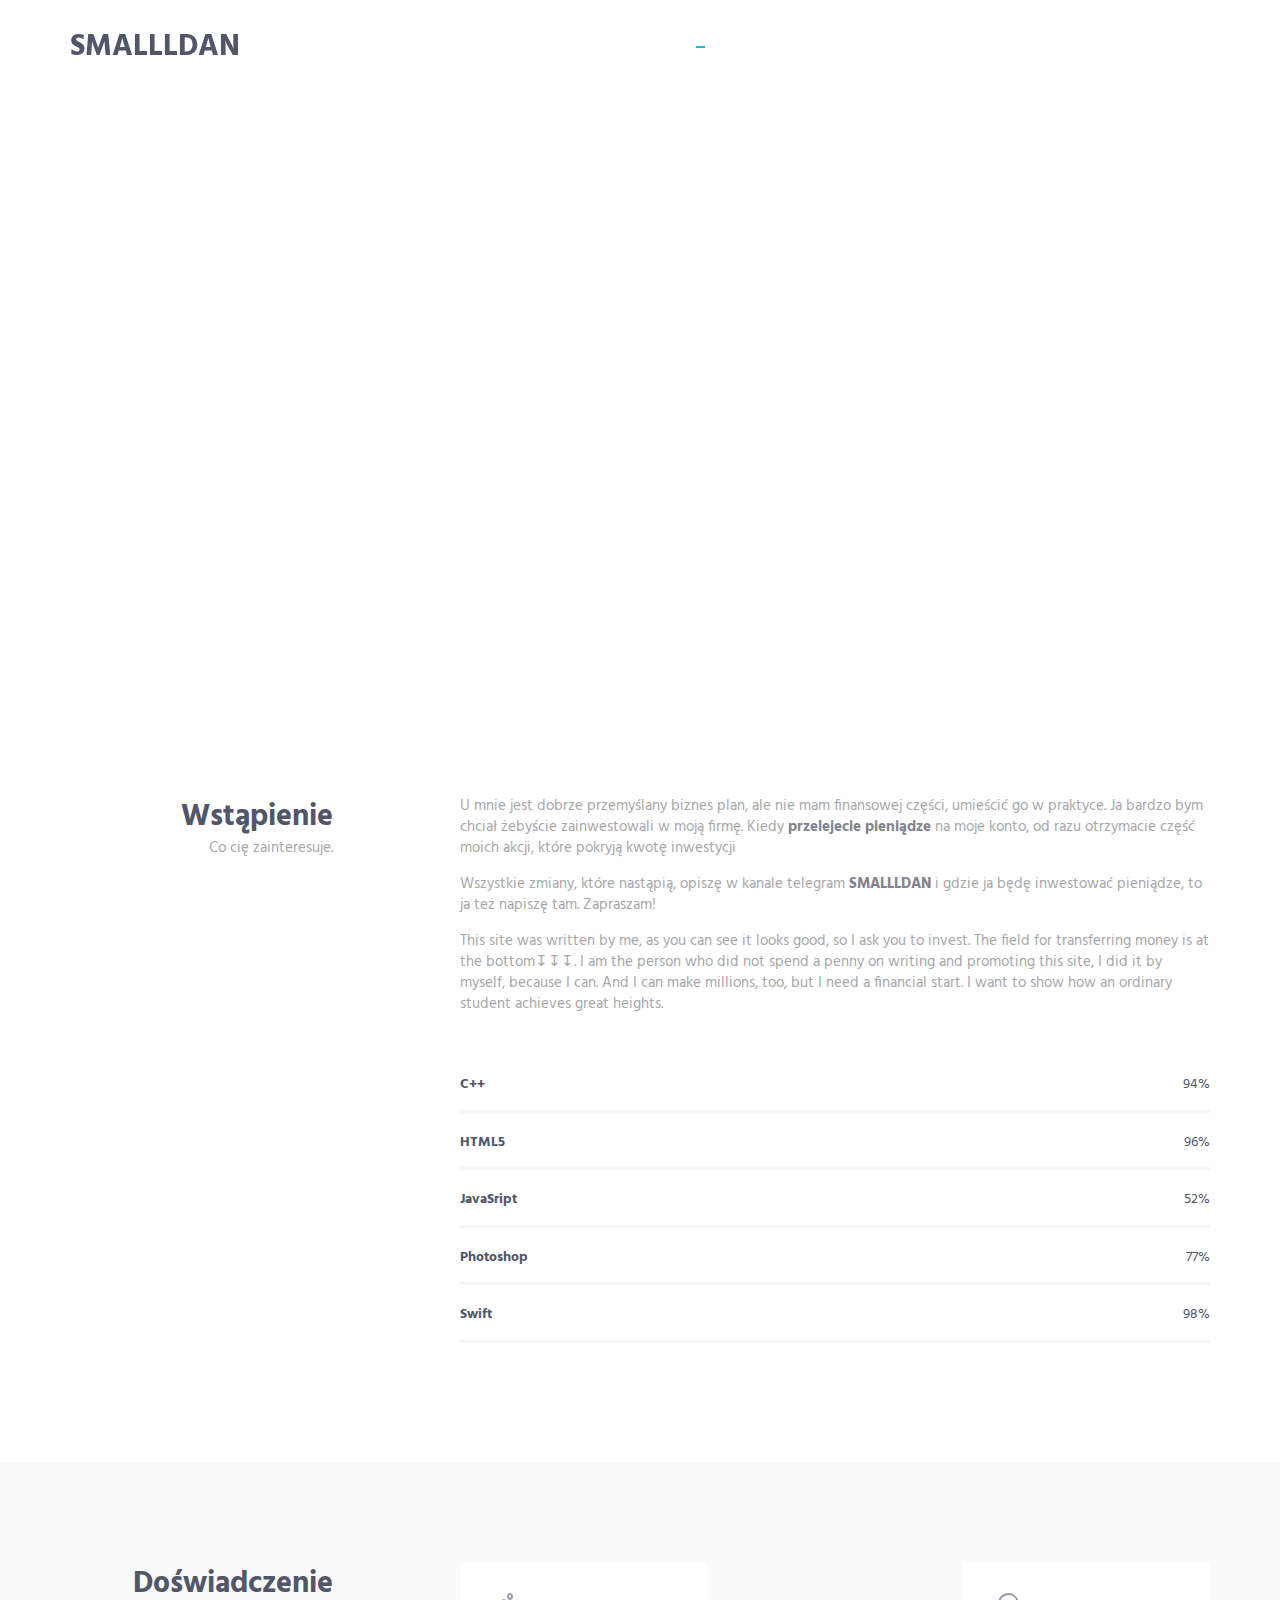
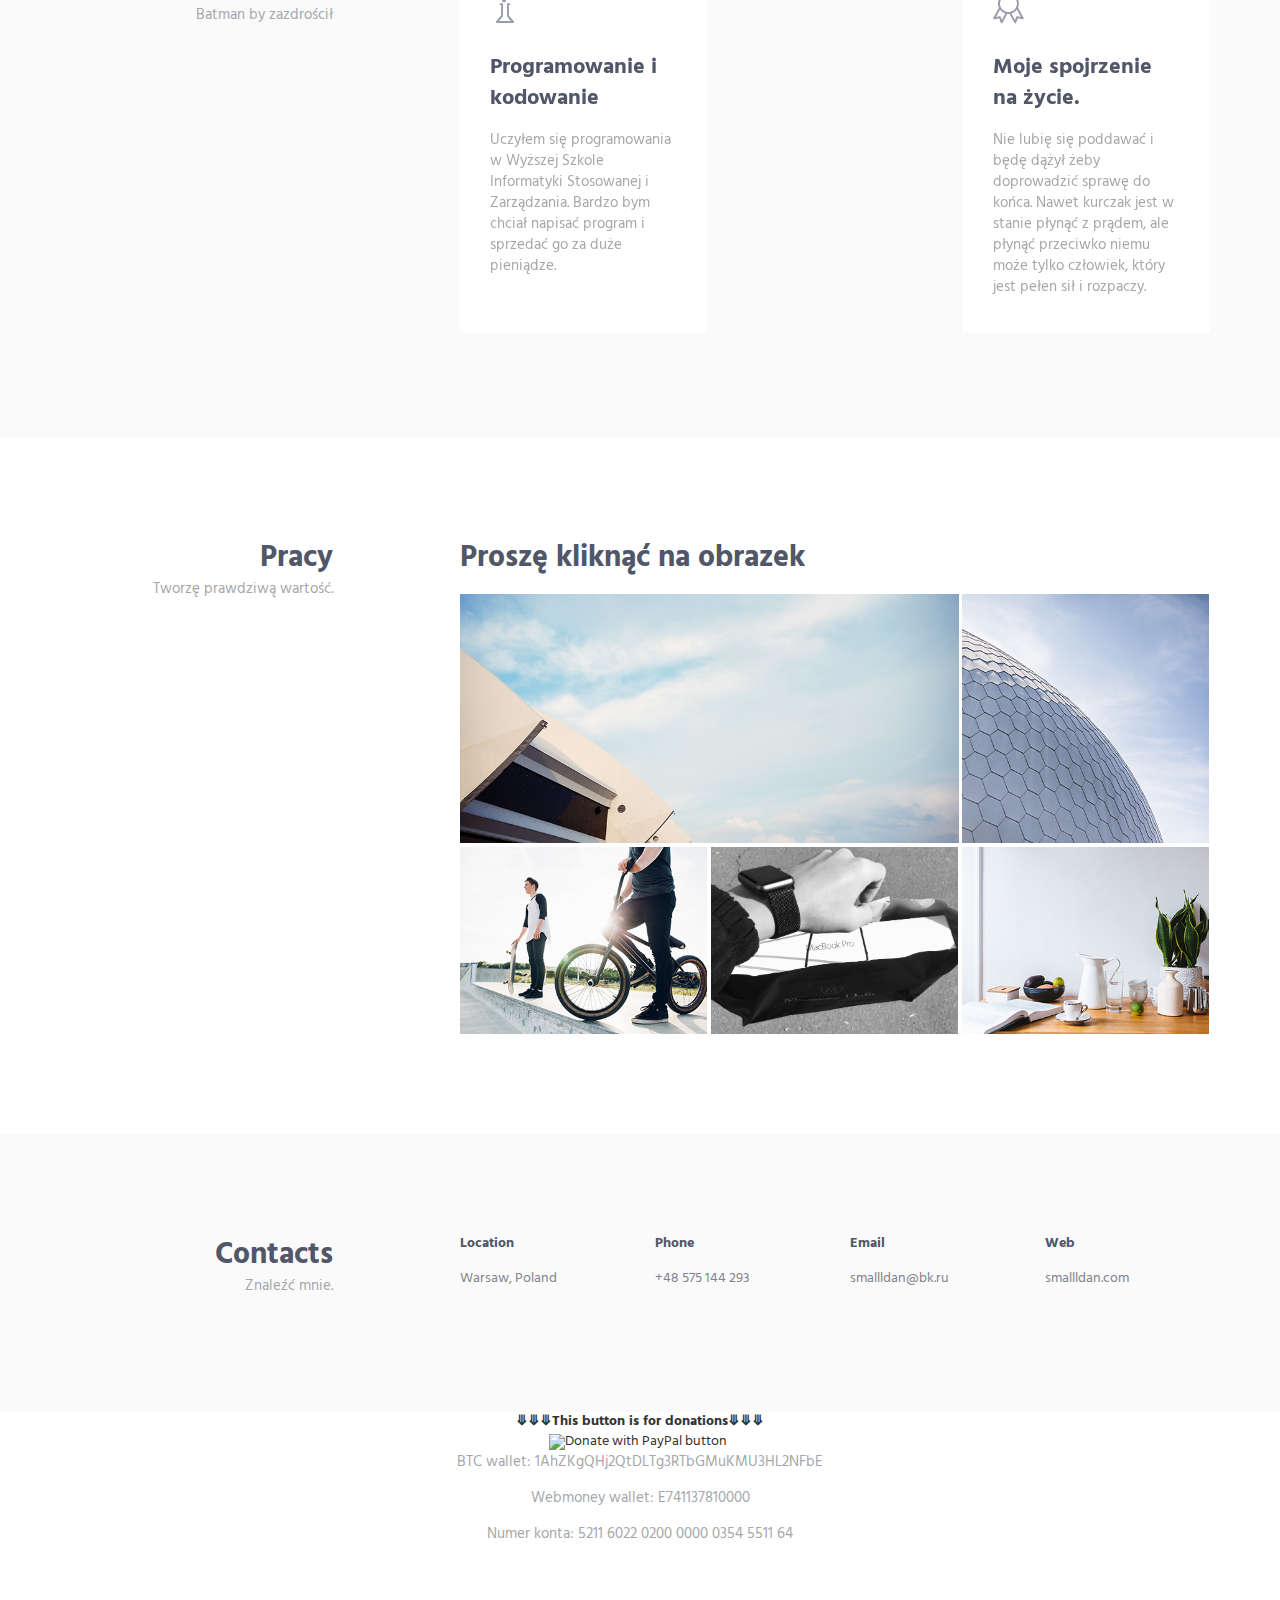
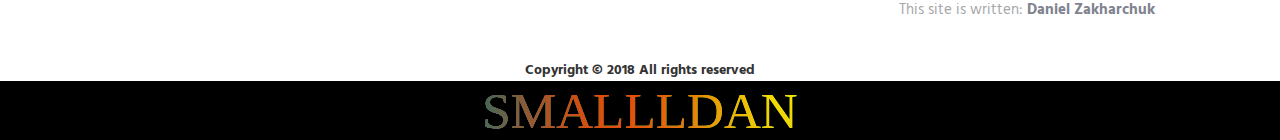
==== commit 648fdcf2: "Add files via upload" ====
--- a/indexpl.html
+++ b/indexpl.html
@@ -22,6 +22,10 @@
         <!-- THEME STYLES -->
         <link href="css/layout.min.css" rel="stylesheet" type="text/css"/>
         <link href="css/layout.css" rel="stylesheet" type="text/css"/>
+        <!--languages -->
+        <link rel="alternate" hreflang="x-default" href="https://smalldan.github.io/myinvestment/index.html/"> 
+        <link rel="alternate" hreflang="ru-ru" href="https://smalldan.github.io/myinvestment/indexrus.html">
+        <link rel="alternate" hreflang="pl-pl" href="https://smalldan.github.io/myinvestment/indexpl.html">
 
         <!-- Favicon -->
         <link rel="shortcut icon" href="favicon.ico"/>
@@ -112,7 +116,8 @@
                     </div>
                     <div class="col-sm-8 col-sm-offset-1">
                         <div class="margin-b-60">
-                            <p>U mnie jest dobrze przemyślany biznes plan, ale nie mam finansowej części, umieścić go w praktyce. Ja bardzo bym chciał żebyście zainwestowali w moją firmę. Kiedy<a class="js_nav-item nav-item" href="https://www.paypal.com/cgi-bin/webscr?cmd=_s-xclick&hosted_button_id=HBQZ5MTJKU4BJ&source=url"><strong> przelejecie pieniądze</strong></a> na moje konto, od razu otrzymacie część moich akcji, które pokryją kwotę inwestycji</p>
+                            <p>U mnie jest dobrze przemyślany biznes plan, ale nie mam finansowej części, umieścić go w praktyce. Ja bardzo bym chciał żebyście zainwestowali w moją firmę. Kiedy<a class="js_nav-item nav-item" href ="#donate"><strong> przelejecie pieniądze</strong></a> na moje konto, od razu otrzymacie część moich akcji, które pokryją kwotę inwestycji</p>
+                            <p>Wszystkie zmiany, które nastąpią, opiszę w kanale telegram  <a href="https://t.me/smallldan"><strong>SMALLLDAN</strong></a> i gdzie ja będę inwestować pieniądze, to ja też napiszę tam. Zapraszam!</p>
                             <p>This site was written by me, as you can see it looks good, so I ask you to invest. The field for transferring money is at the bottom↧↧↧. I am the person who did not spend a penny on writing and promoting this site, I did it by myself, because I can. And I can make millions, too, but I need a financial start. I want to show how an ordinary student achieves great heights.</p>
                         </div>
 
@@ -402,7 +407,7 @@
                                                 <div class="col-sm-8 work-popup-content-divider sm-margin-b-20">
                                                     <div class="margin-t-10 sm-margin-t-0">
                                                         <p>Zrobiłem to na swoim starym Macbook. Ja bardzo liczę na wasze wsparcie. Decyzja tylko ty. Chcę zmienić historię, jak Steve Jobs i chcę być historia.</p>
-                                                        <p>Kiedy zaczniesz rozwiązywać problem, najpierw na myśl przychodzą najbardziej skomplikowane rozwiązania, i większość ludzi spoczywamy na laurach. Ale jeśli nadal myśleć dalej, jeśli zrozumiesz problem, jeśli warstwa za warstwą usunąć skórki, jeśli wyczyścić cebula, dojdziemy do samego eleganckiego i prostego rozwiązania. U większości ludzi po prostu nie ma ani sił, ani czasu. Uważamy naszych klientów, inteligentnych ludzi, im trzeba wszystko zaplanować w najdrobniejszych szczegółach.</br> Stiv Jobs</p>
+                                                        <p>Mogę zaoferować swoje akcje w zamian za datki, jeśli masz czas zainwestować swoje środki teraz, w przyszłości czeka na ciebie duży zysk.</br> Dziękuję.</p>
                                                         <ul class="list-inline work-popup-tag">
                                                             <li class="work-popup-tag-item"><a class="work-popup-tag-link" href="#">Design,</a></li>
                                                             <li class="work-popup-tag-item"><a class="work-popup-tag-link" href="#">Coding,</a></li>
--- a/css/layout.css
+++ b/css/layout.css
@@ -1,27 +1,3 @@
-/*----------------------------------------------------------------------
-
-	MASTER STYLESHEET
-
-	Project:        Metronic "Acidus" Frontend Freebie - Responsive HTML Template Based On Twitter Bootstrap 3.3.4
-	Version:        1.0
-	Author:         KeenThemes
-	Primary use:    Corporate, Business Themes.
-	Email:			support@keenthemes.com
-	Follow: 		http://www.twitter.com/keenthemes
-	Like: 			http://www.facebook.com/keenthemes
-	Website:		http://www.keenthemes.com
-	Premium:		Premium Metronic Admin Theme: http://themeforest.net/item/metronic-responsive-admin-dashboard-template/4021469?ref=keenthemes
-
------------------------------------------------------------------------*/
-/* eg: @include user-select(none); */
-/* eg: @include rotate(45deg); */
-/* eg: @include translate3d(0,0,0); */
-/* eg: @include border-radius(3px); */
-/* eg: @include visibility-backface(hidden); */
-/*------------------------------------------------------------------
-  	[The "base.scss" contains basic default element styles
-  		(colors, typography, margins & padding).]
-------------------------------------------------------------------*/
 html {
   overflow-x: hidden;
 }
@@ -616,7 +592,7 @@
 
 .header .logo-wrap {
   display: inline-block;
-  padding: 15px 0;
+  padding: 25px 0;
 }
 
 .header .logo-wrap:focus, .header .logo-wrap:hover {
@@ -1458,4 +1434,3 @@
 /*#
  sourceMappingURL=style19.css.map */
  
-
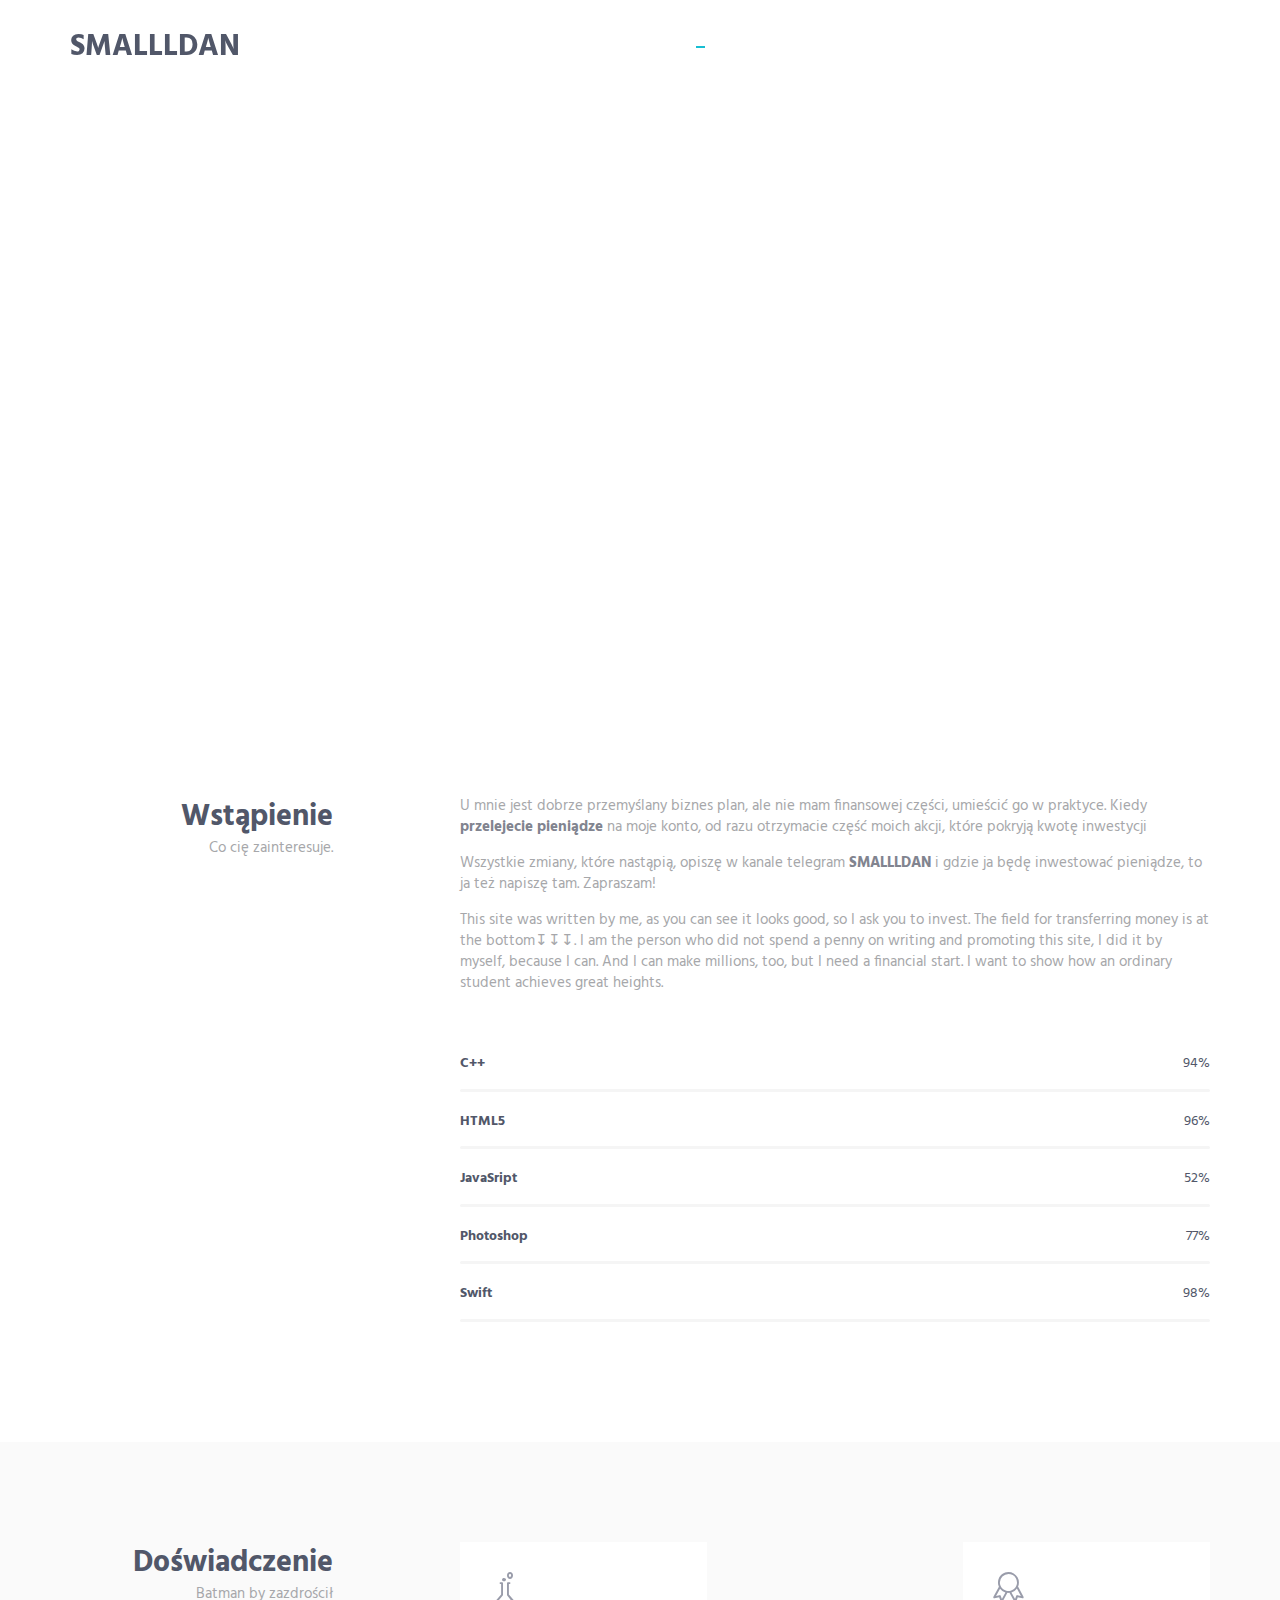
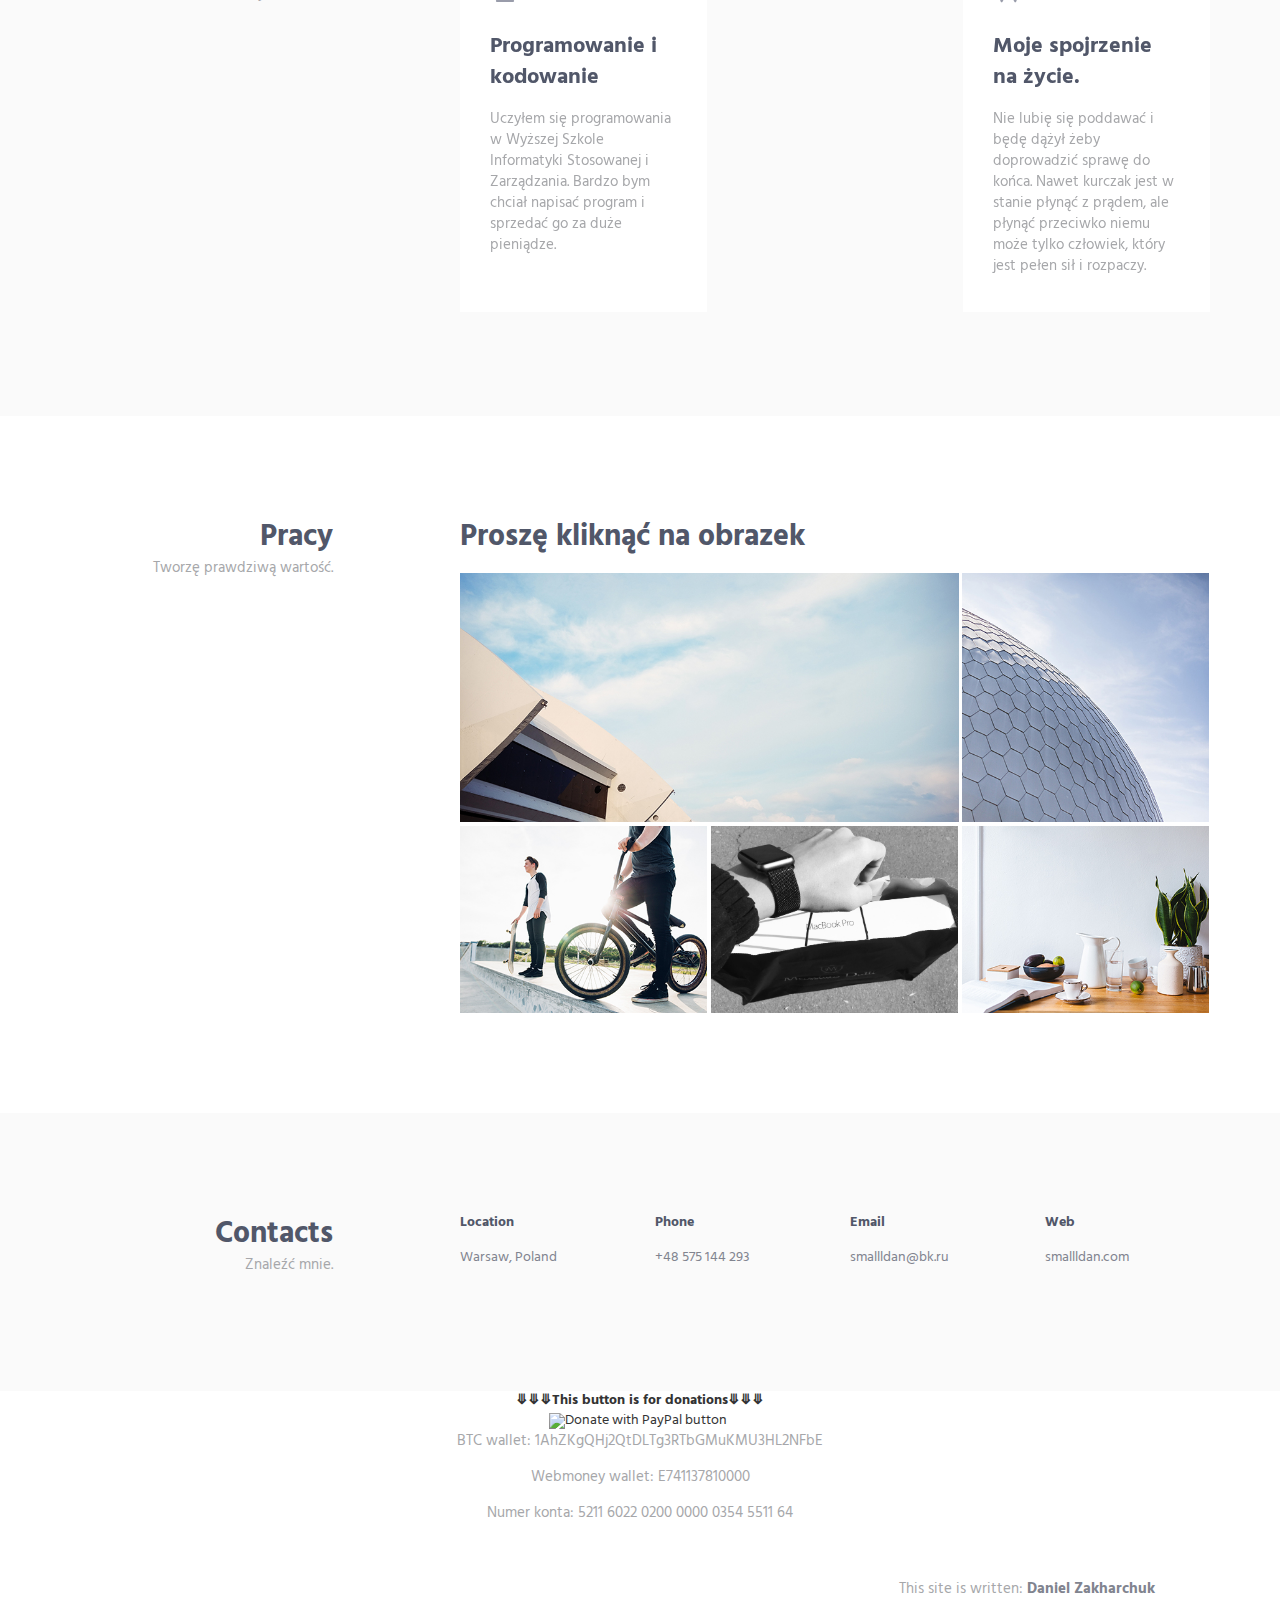
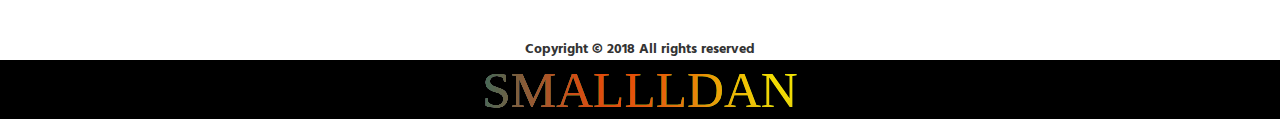
==== commit 3a079606: "Update indexpl.html" ====
--- a/indexpl.html
+++ b/indexpl.html
@@ -116,7 +116,7 @@
                     </div>
                     <div class="col-sm-8 col-sm-offset-1">
                         <div class="margin-b-60">
-                            <p>U mnie jest dobrze przemyślany biznes plan, ale nie mam finansowej części, umieścić go w praktyce. Ja bardzo bym chciał żebyście zainwestowali w moją firmę. Kiedy<a class="js_nav-item nav-item" href ="#donate"><strong> przelejecie pieniądze</strong></a> na moje konto, od razu otrzymacie część moich akcji, które pokryją kwotę inwestycji</p>
+                            <p>U mnie jest dobrze przemyślany biznes plan, ale nie mam finansowej części, umieścić go w praktyce. Kiedy<a class="js_nav-item nav-item" href ="#donate"><strong> przelejecie pieniądze</strong></a> na moje konto, od razu otrzymacie część moich akcji, które pokryją kwotę inwestycji</p>
                             <p>Wszystkie zmiany, które nastąpią, opiszę w kanale telegram  <a href="https://t.me/smallldan"><strong>SMALLLDAN</strong></a> i gdzie ja będę inwestować pieniądze, to ja też napiszę tam. Zapraszam!</p>
                             <p>This site was written by me, as you can see it looks good, so I ask you to invest. The field for transferring money is at the bottom↧↧↧. I am the person who did not spend a penny on writing and promoting this site, I did it by myself, because I can. And I can make millions, too, but I need a financial start. I want to show how an ordinary student achieves great heights.</p>
                         </div>
@@ -538,4 +538,4 @@
 
     </body>
     <!-- END BODY -->
-</html>+</html>
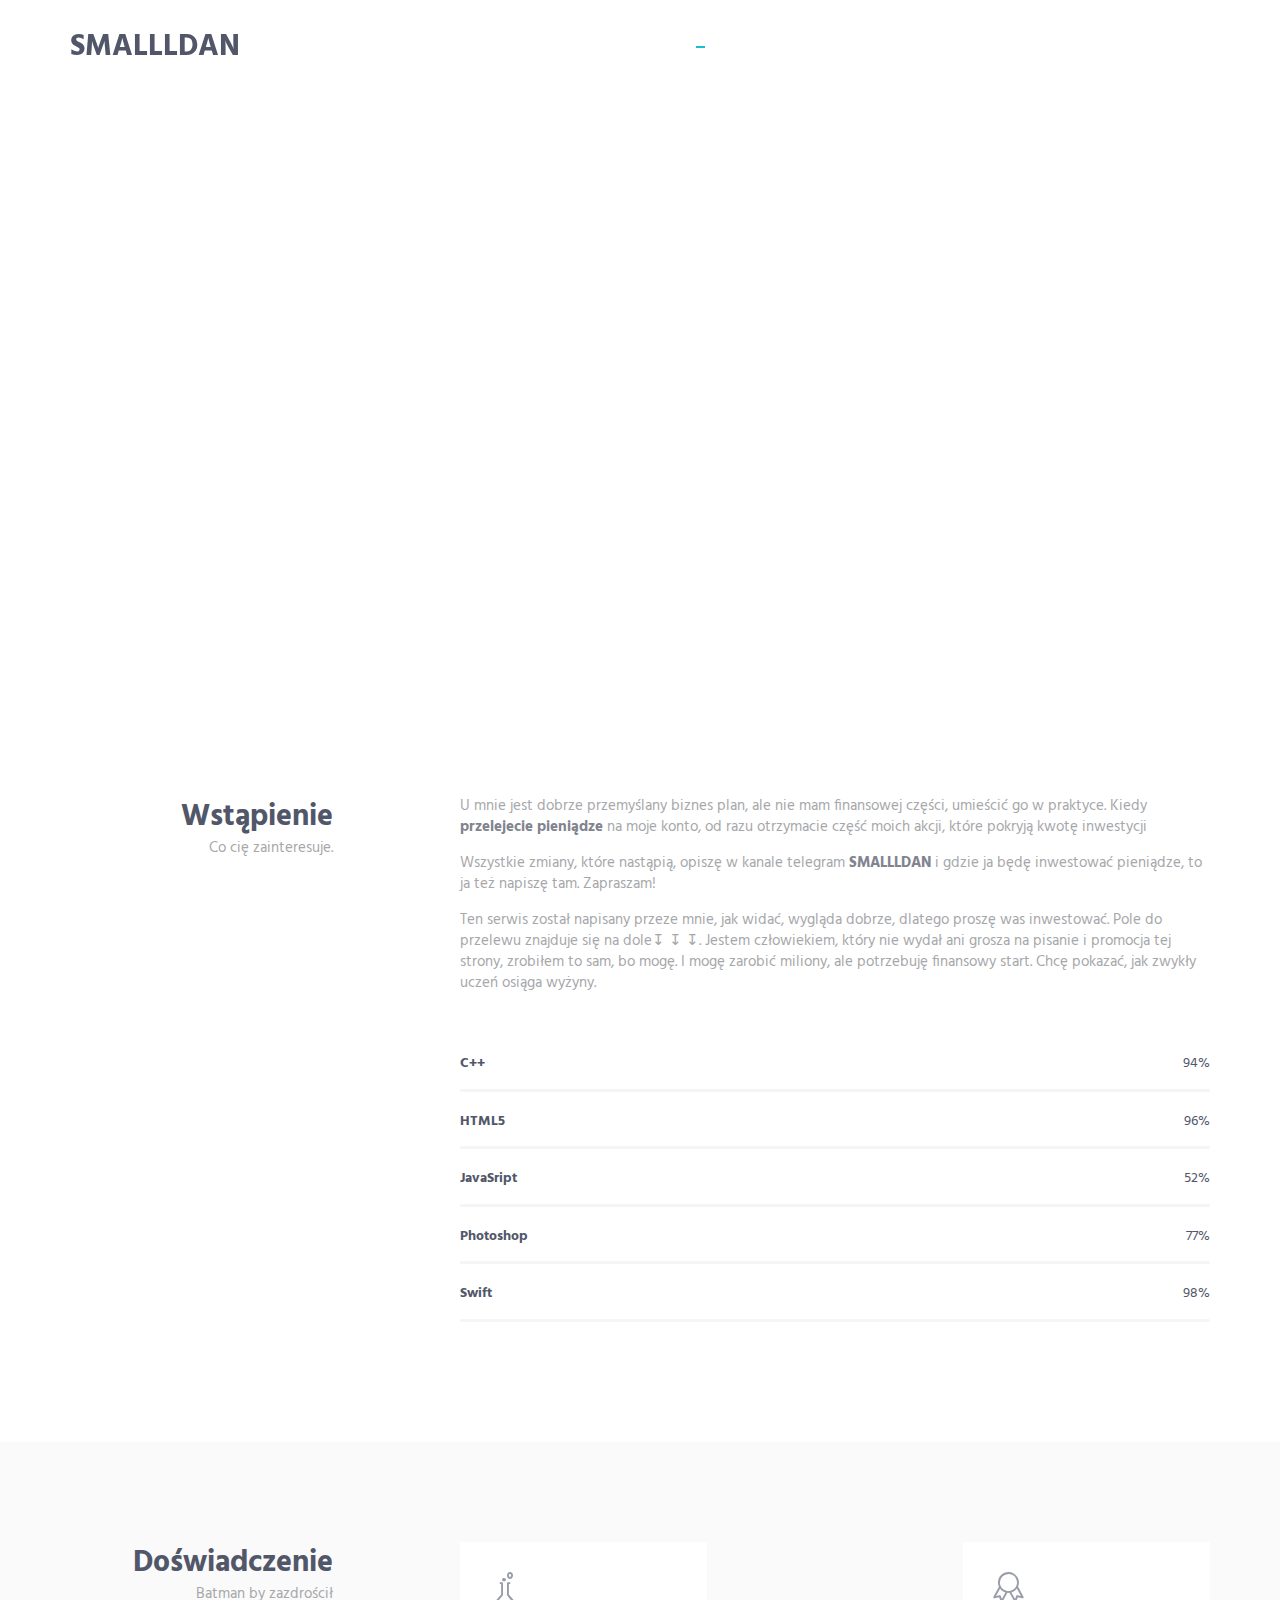
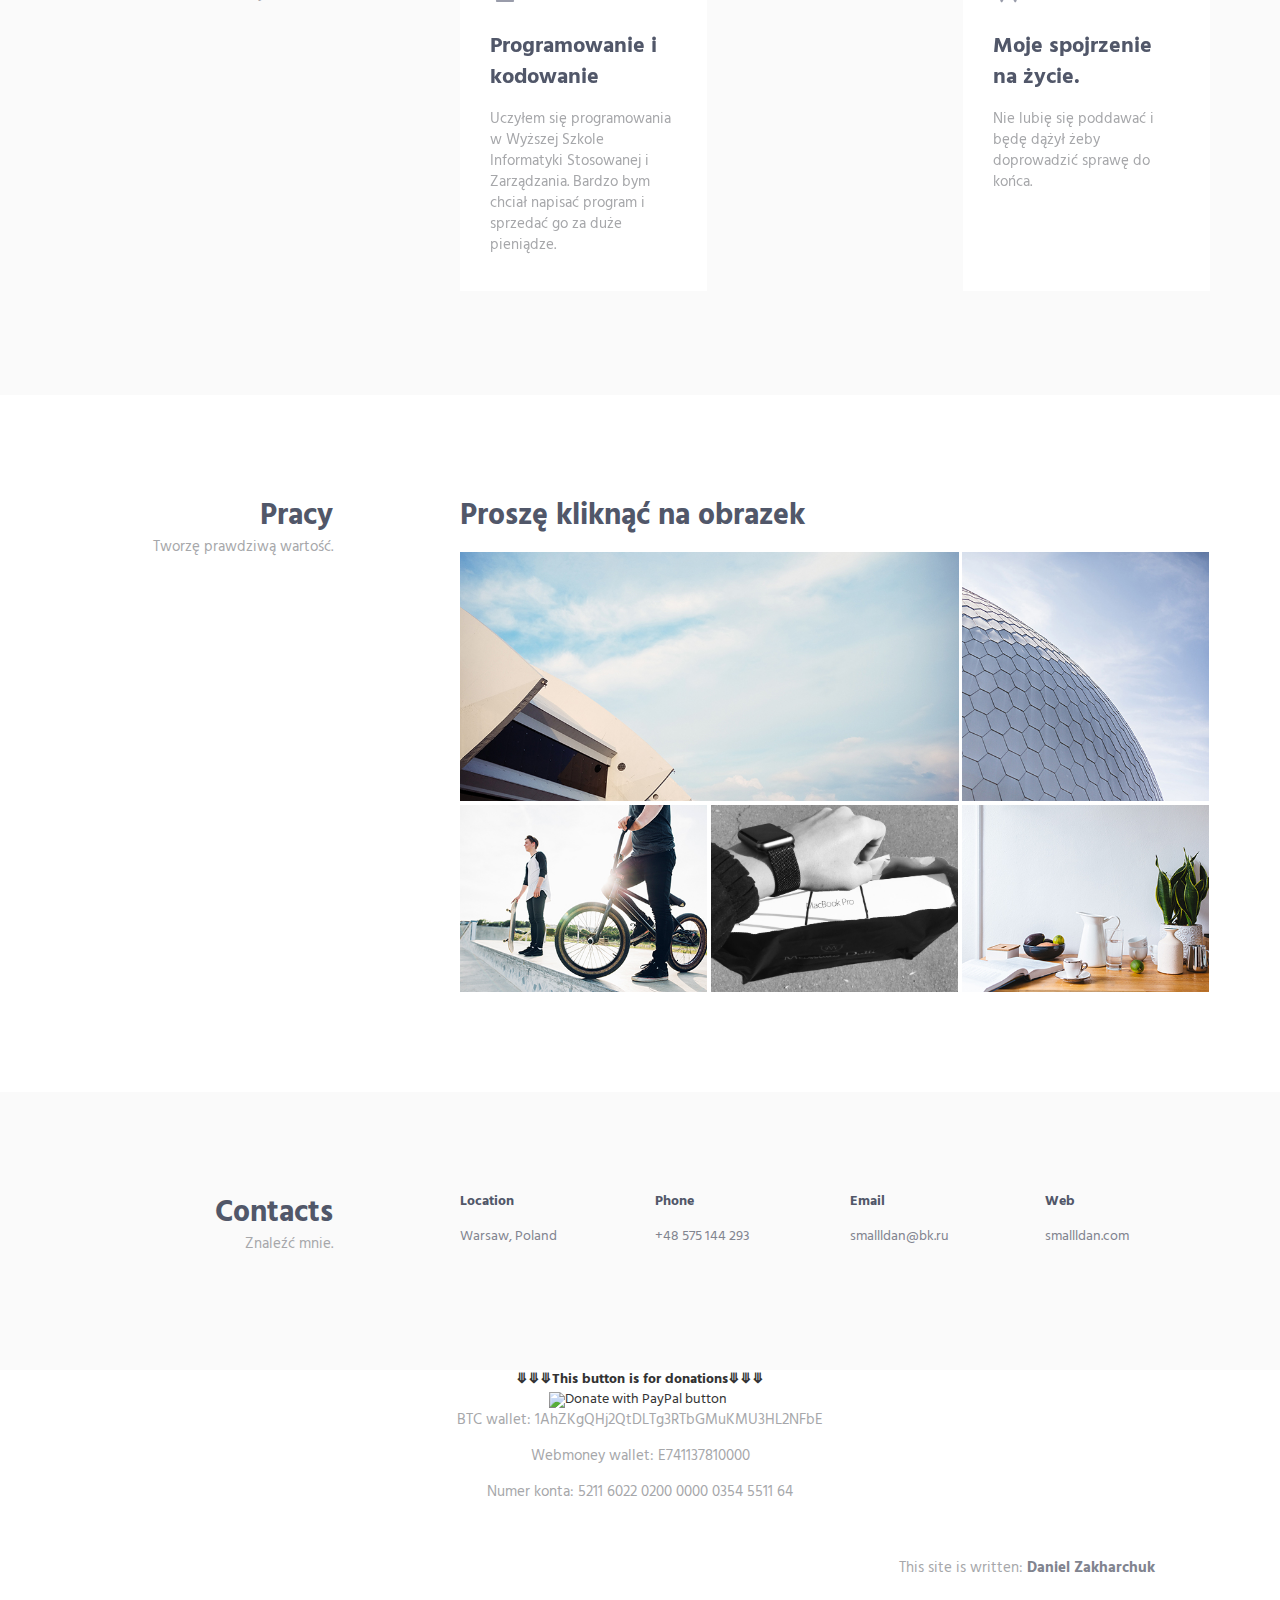
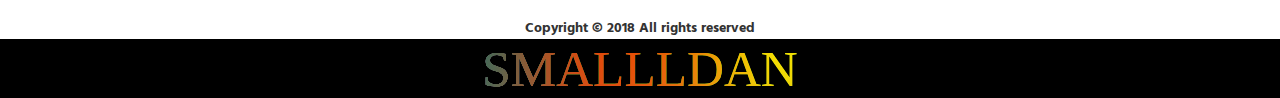
==== commit ef31c952: "Update indexpl.html" ====
--- a/indexpl.html
+++ b/indexpl.html
@@ -118,7 +118,7 @@
                         <div class="margin-b-60">
                             <p>U mnie jest dobrze przemyślany biznes plan, ale nie mam finansowej części, umieścić go w praktyce. Kiedy<a class="js_nav-item nav-item" href ="#donate"><strong> przelejecie pieniądze</strong></a> na moje konto, od razu otrzymacie część moich akcji, które pokryją kwotę inwestycji</p>
                             <p>Wszystkie zmiany, które nastąpią, opiszę w kanale telegram  <a href="https://t.me/smallldan"><strong>SMALLLDAN</strong></a> i gdzie ja będę inwestować pieniądze, to ja też napiszę tam. Zapraszam!</p>
-                            <p>This site was written by me, as you can see it looks good, so I ask you to invest. The field for transferring money is at the bottom↧↧↧. I am the person who did not spend a penny on writing and promoting this site, I did it by myself, because I can. And I can make millions, too, but I need a financial start. I want to show how an ordinary student achieves great heights.</p>
+                            <p>Ten serwis został napisany przeze mnie, jak widać, wygląda dobrze, dlatego proszę was inwestować. Pole do przelewu znajduje się na dole↧ ↧ ↧. Jestem człowiekiem, który nie wydał ani grosza na pisanie i promocja tej strony, zrobiłem to sam, bo mogę. I mogę zarobić miliony, ale potrzebuję finansowy start. Chcę pokazać, jak zwykły uczeń osiąga wyżyny.</p>
                         </div>
 
                         <!-- Progress Box -->
@@ -202,7 +202,7 @@
                                         </div>
                                         <div class="service-info">
                                             <h3>Moje spojrzenie na życie.</h3>
-                                            <p class="margin-b-5">Nie lubię się poddawać i będę dążył żeby doprowadzić  sprawę do końca. Nawet kurczak jest w stanie płynąć z prądem, ale płynąć przeciwko niemu może tylko człowiek, który jest pełen sił i rozpaczy.</p>
+                                            <p class="margin-b-5">Nie lubię się poddawać i będę dążył żeby doprowadzić  sprawę do końca.</p>
                                         </div>
                                            
                                     </div>
@@ -329,7 +329,7 @@
                                                 <div class="col-sm-8 work-popup-content-divider sm-margin-b-20">
                                                     <div class="margin-t-10 sm-margin-t-0">
                                                         <p>Miałem nie jedną rozmowę z inwestorami, po którym po prostu kradałi moje pomysły. Teraz widzisz dwie firmy gigantów w świecie. Teraz przyjrzyjmy się, jak wszyscy będą mówić o firmie SMALLLDAN.</p>
-                                                        <p>Wierzę w siebie, i jeśli wierzysz we mnie, to mamy bardzo duże szanse na wygraną ! Zrobię sobie imię na całym świecie!</p>
+                                                        <p>Wierzę w siebie, i Jeśli uwierzyłeś we mnie mamy bardzo dużą szansę na wygraną! Zrobię sobie imię na całym świecie!</p>
                                                         <ul class="list-inline work-popup-tag">
                                                             <li class="work-popup-tag-item"><a class="work-popup-tag-link" href="#">Design,</a></li>
                                                             <li class="work-popup-tag-item"><a class="work-popup-tag-link" href="#">Coding,</a></li>
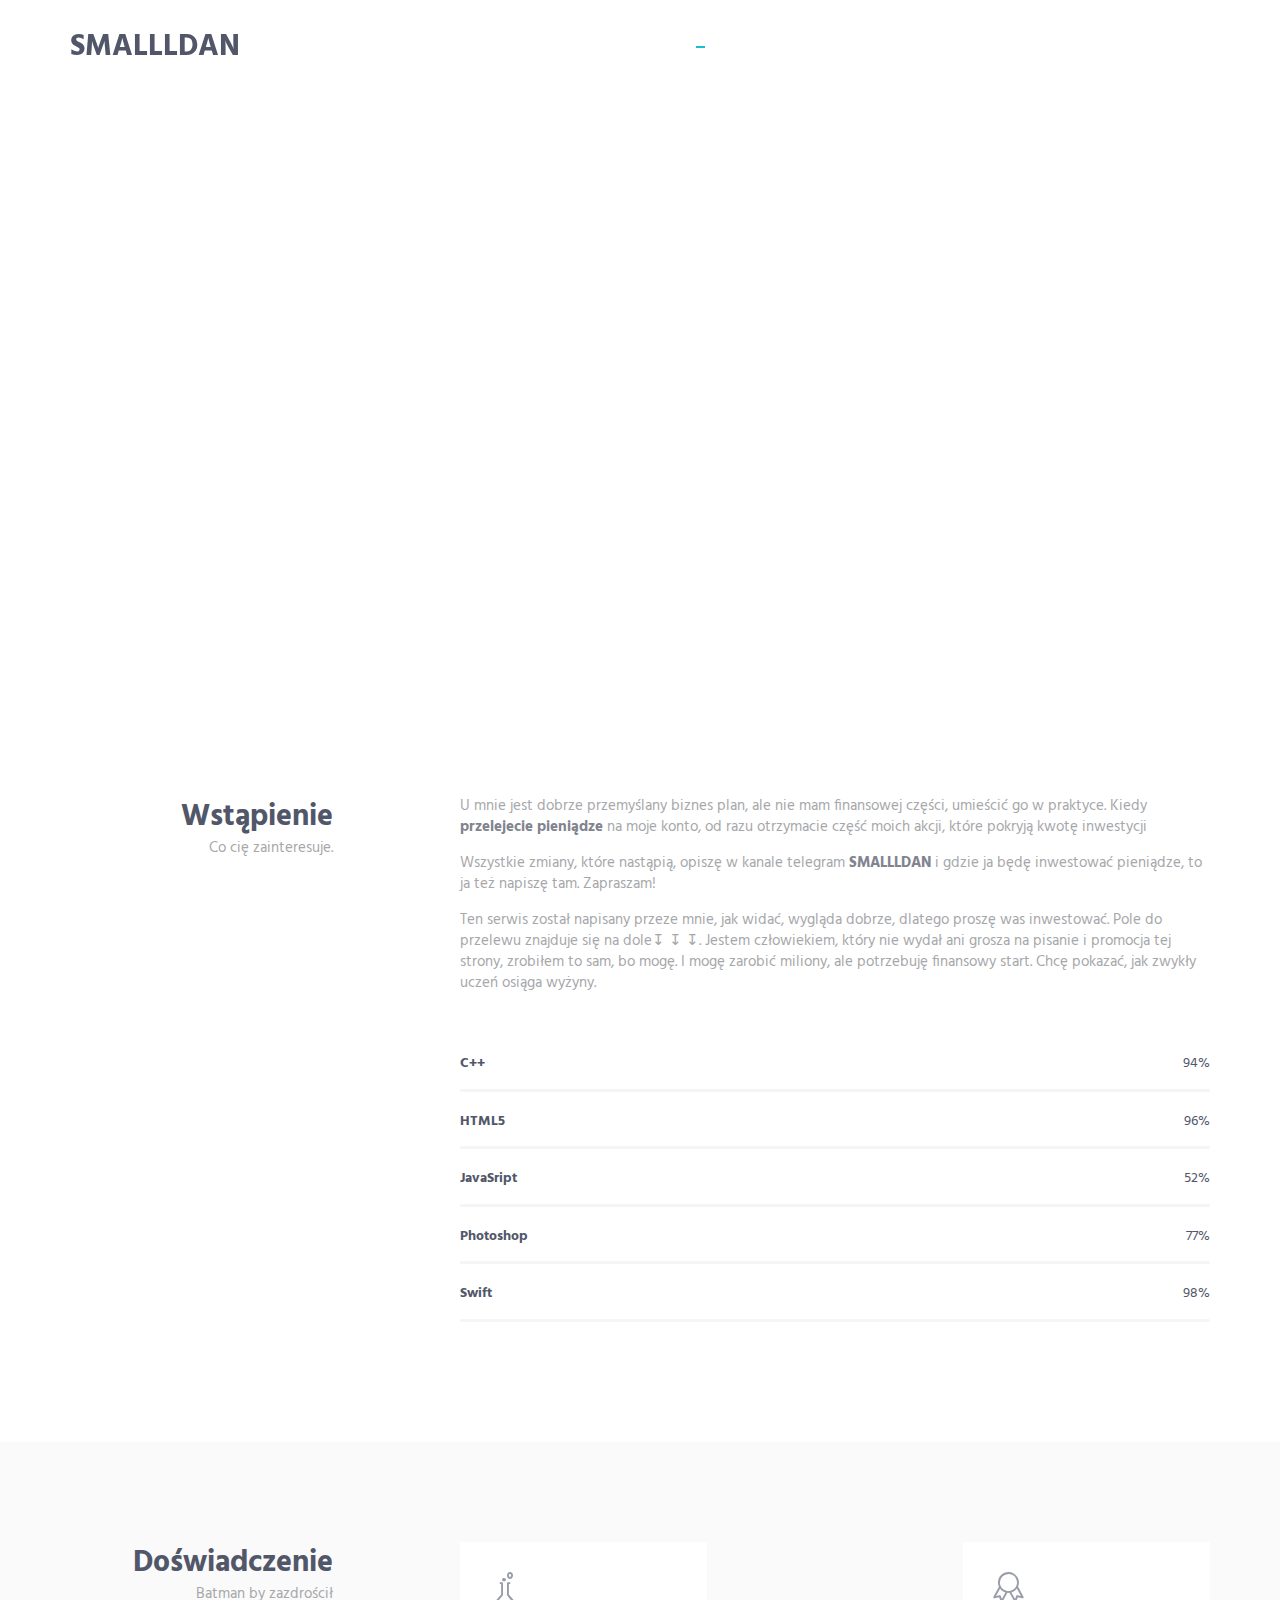
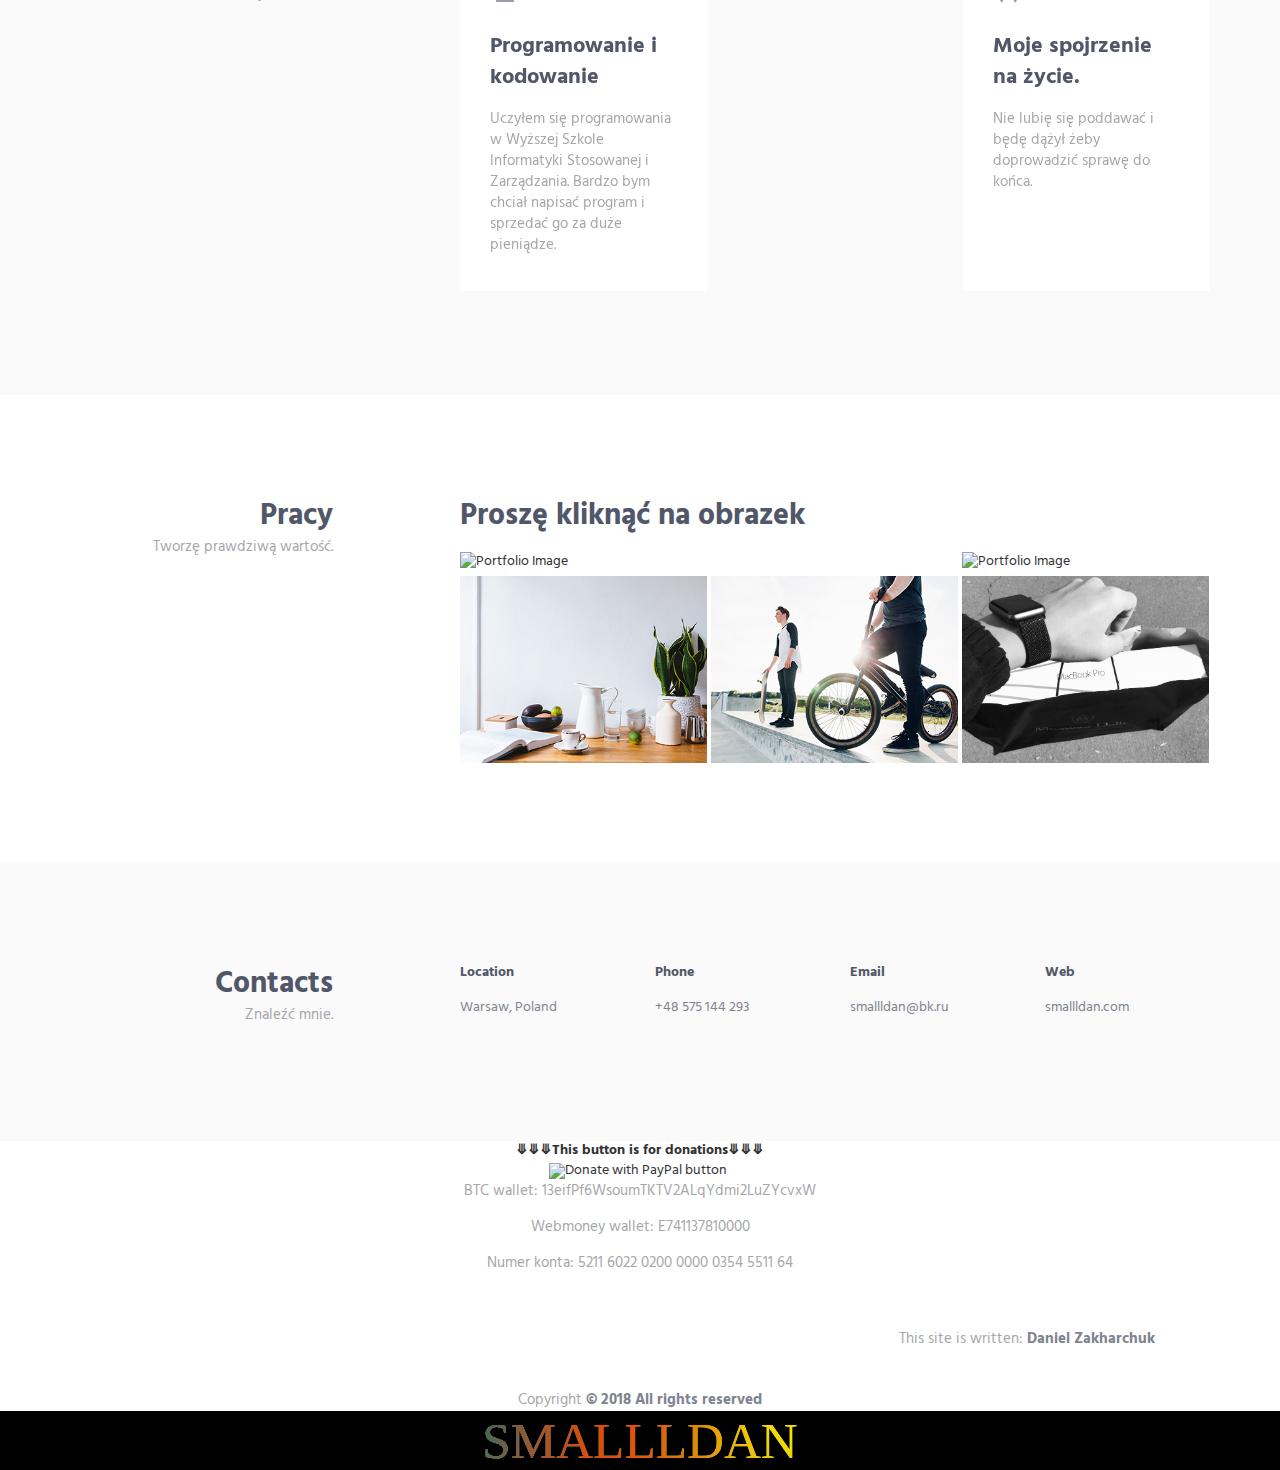
==== commit 754e934c: "Add files via upload" ====
--- a/indexpl.html
+++ b/indexpl.html
@@ -238,7 +238,7 @@
                                 <!-- Work -->
                                 <div class="work work-popup-trigger">
                                     <div class="work-overlay">
-                                        <img class="full-width img-responsive" src="img/800x400/01.jpg" alt="Portfolio Image">
+                                        <img class="full-width img-responsive" src="img/2.jpg" alt="Portfolio Image">
                                     </div>
                                     <div class="work-popup-overlay">
                                         <div class="work-popup-content">
@@ -277,7 +277,7 @@
                                 <!-- Work -->
                                 <div class="work work-popup-trigger">
                                     <div class="work-overlay">
-                                        <img class="full-width img-responsive" src="img/397x400/01.jpg" alt="Portfolio Image">
+                                        <img class="full-width img-responsive" src="img/3.JPG" alt="Portfolio Image">
                                     </div>
                                     <div class="work-popup-overlay">
                                         <div class="work-popup-content">
@@ -484,7 +484,7 @@
                         <input type="image" src="https://www.paypalobjects.com/en_US/i/btn/btn_donateCC_LG.gif" border="0" name="submit" title="PayPal - The safer, easier way to pay online!" alt="Donate with PayPal button" />
                         <img alt="" border="0" src="https://www.paypal.com/en_US/i/scr/pixel.gif" width="1" height="1" />
                 </form>
-                <p>BTC wallet: 1AhZKgQHj2QtDLTg3RTbGMuKMU3HL2NFbE</p>
+                <p>BTC wallet: 13eifPf6WsoumTKTV2ALqYdmi2LuZYcvxW</p>
                 <p>Webmoney wallet: E741137810000</p>
                 <p>Numer konta: 5211 6022 0200 0000 0354 5511 64</p>
             </div>
@@ -502,7 +502,7 @@
                     </div>
                 </div>
             </div>
-            <div class="allrightreserved" align="center"><strong>Copyright © 2018 All rights reserved</strong></div>
+            <div class="allrightreserved" align="center"><p class="margin-b-0">Copyright <a href="#" class="fweight-700">© 2018 All rights reserved</a></p></div>
            
         </footer>
             <div class="box-with-text">
--- a/css/style19.css
+++ b/css/style19.css
@@ -1,9 +1,4 @@
-/* Function for getting colors from list
-if we need quantity of colors more than colors in array  */
-/* Function for painting matrix with box-shadow */
-/* Other stuff */
 
-/* Main stuff */
 .box-with-text {
   position: relative;
   overflow: hidden;
--- a/css/layout.css
+++ b/css/layout.css
@@ -498,12 +498,12 @@
 /* Fixed Top */
 .navbar-fixed-top .navbar-collapse {
   max-height: 100%;
+  top:-2%;
 }
 
 /* Navbar */
 .header .navbar {
-  margin-bottom: 0;
-  border-bottom: 1px solid rgba(255, 255, 255, 0.2);
+  margin-bottom: -44px;
   transition-duration: 300ms;
   transition-property: all;
   transition-timing-function: cubic-bezier(0.7, 1, 0.7, 1);
@@ -759,6 +759,7 @@
     padding-right: 0;
     margin-left: 0;
     margin-right: 0;
+    margin-bottom: 40px;
   }
   .header .navbar > .container > .nav-collapse {
     padding-left: 0;
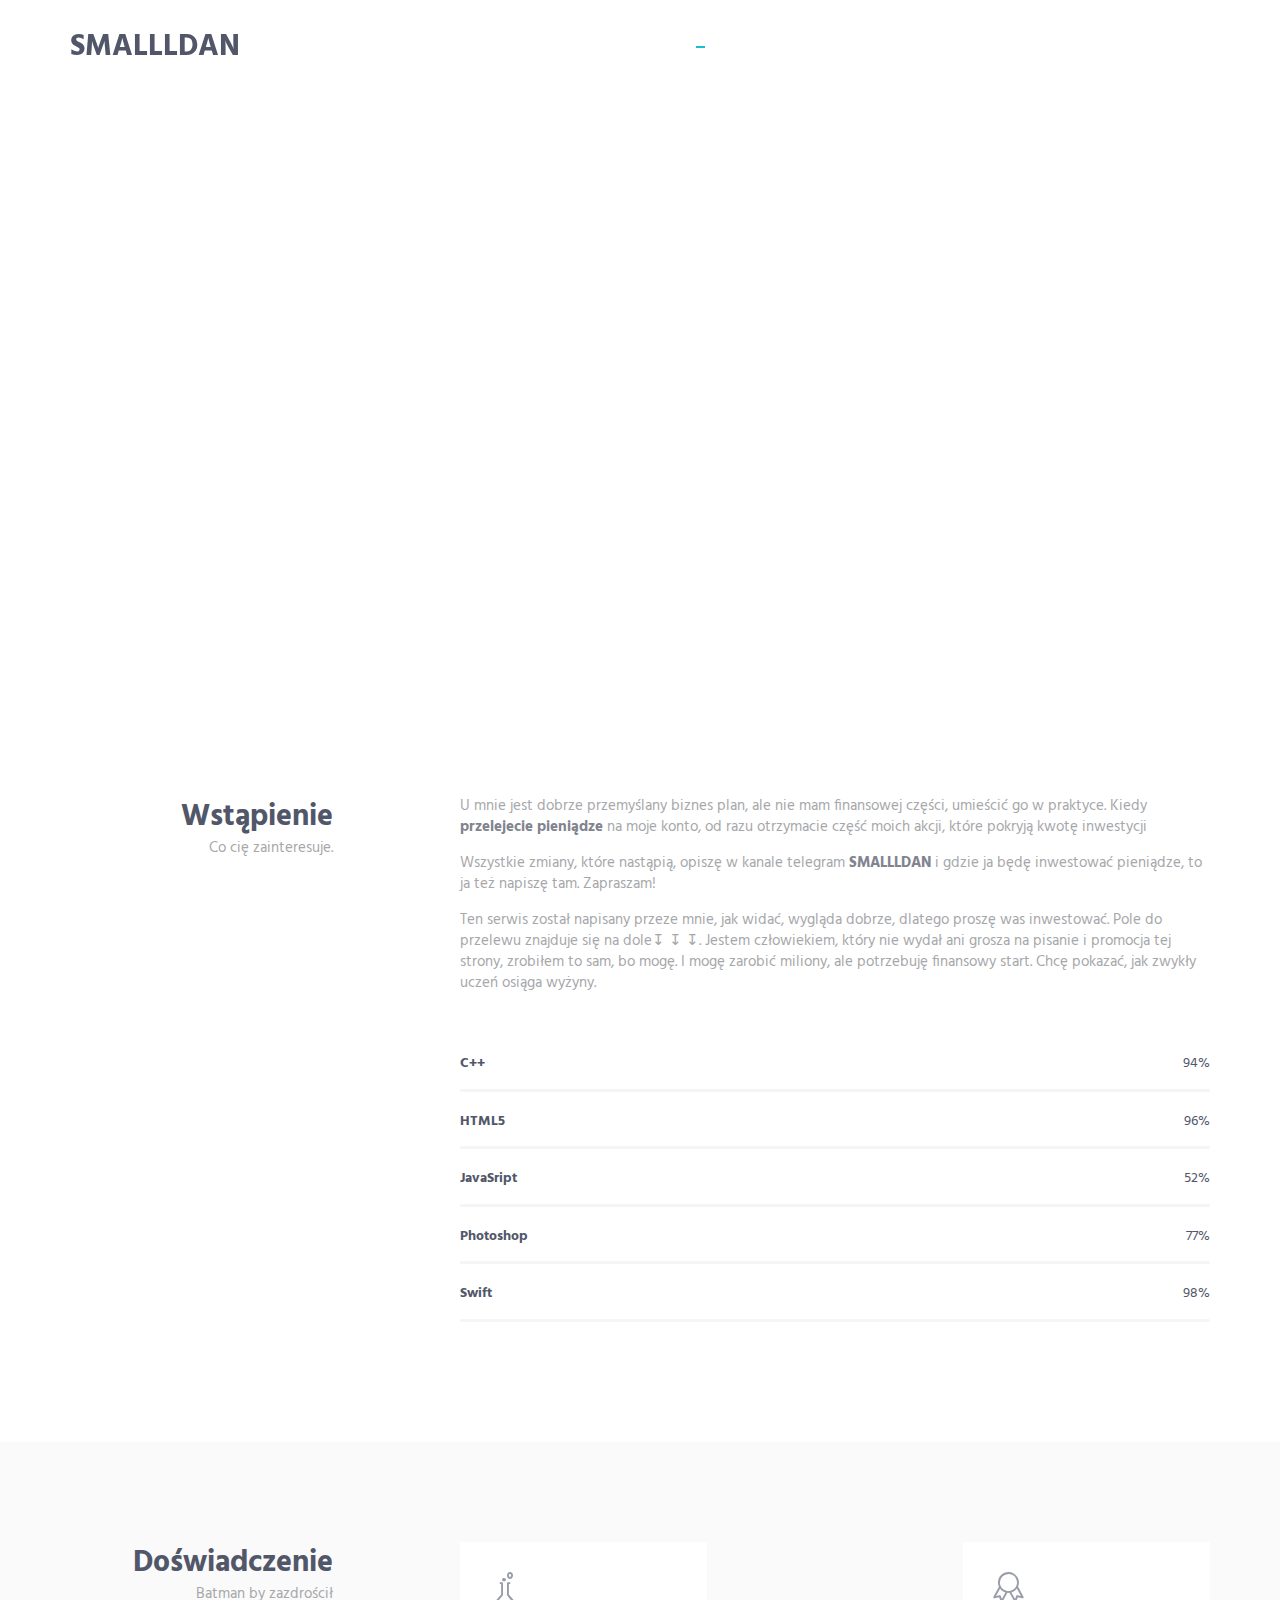
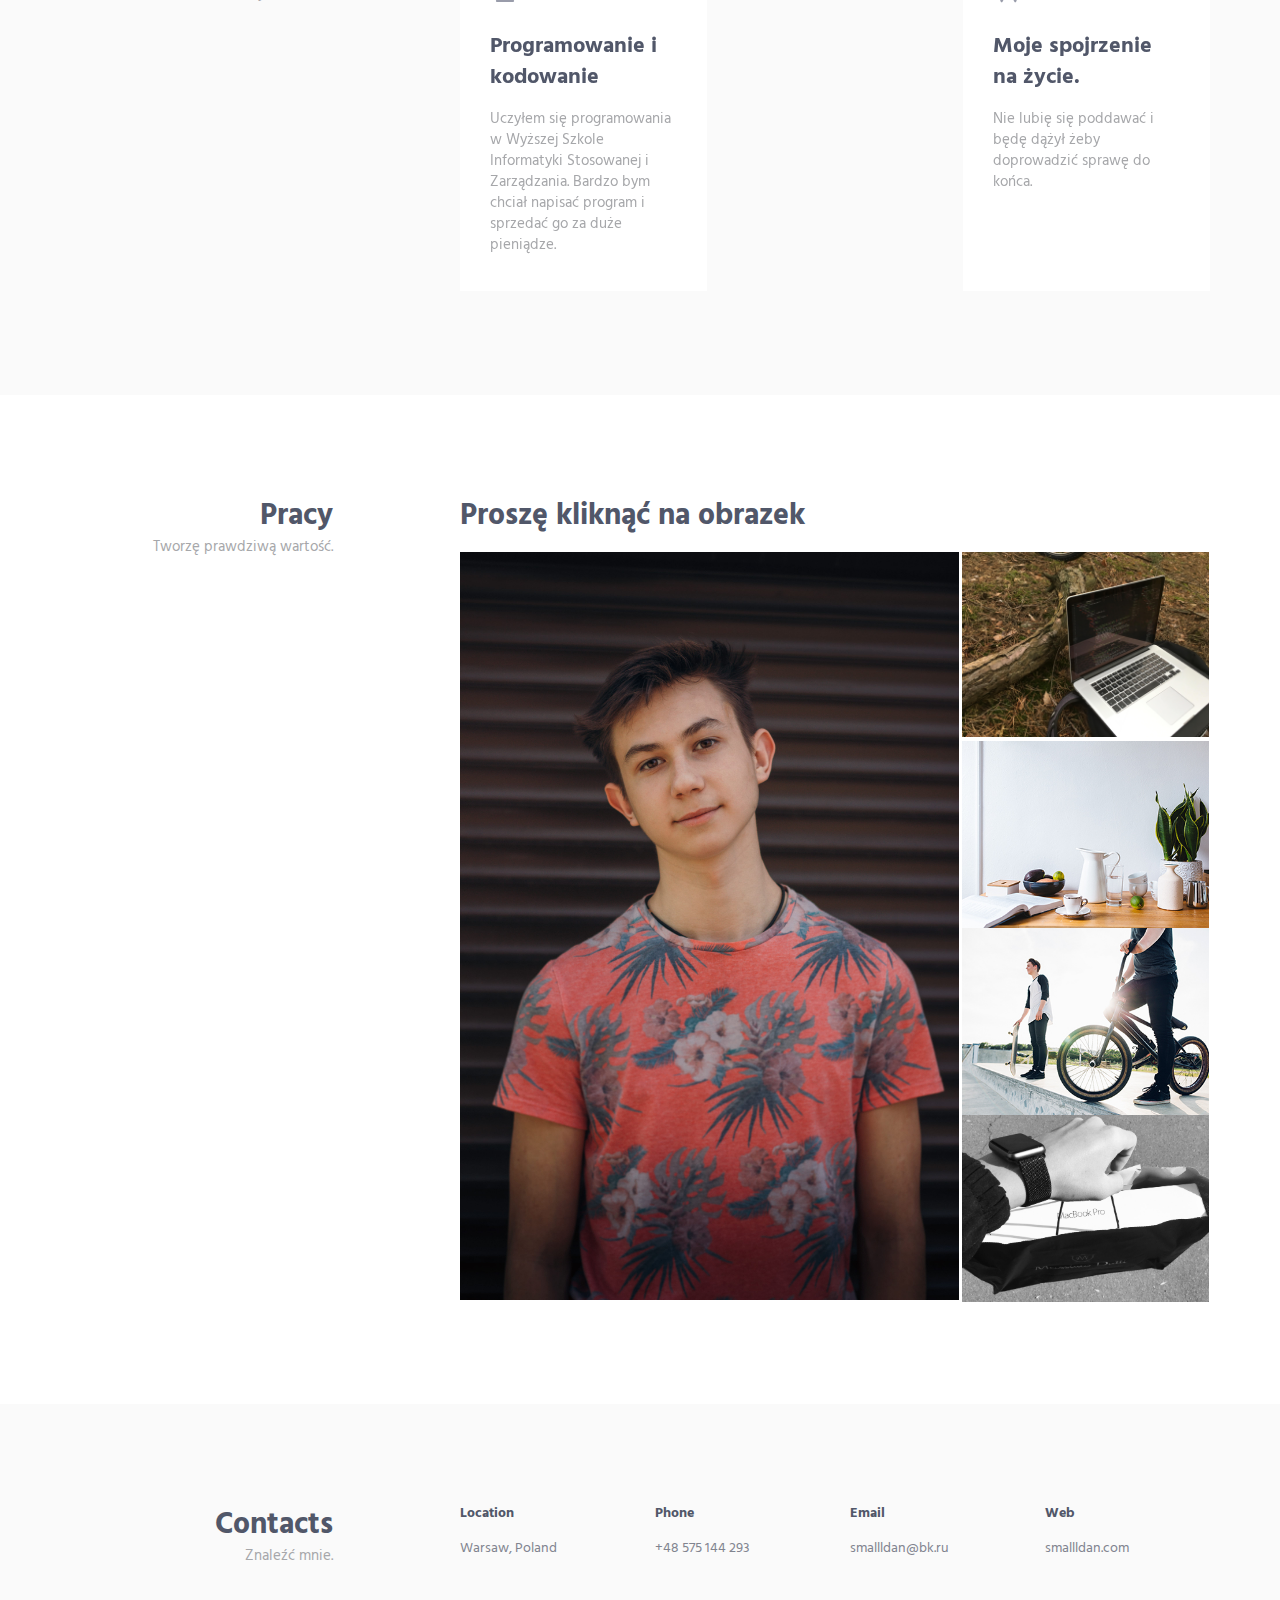
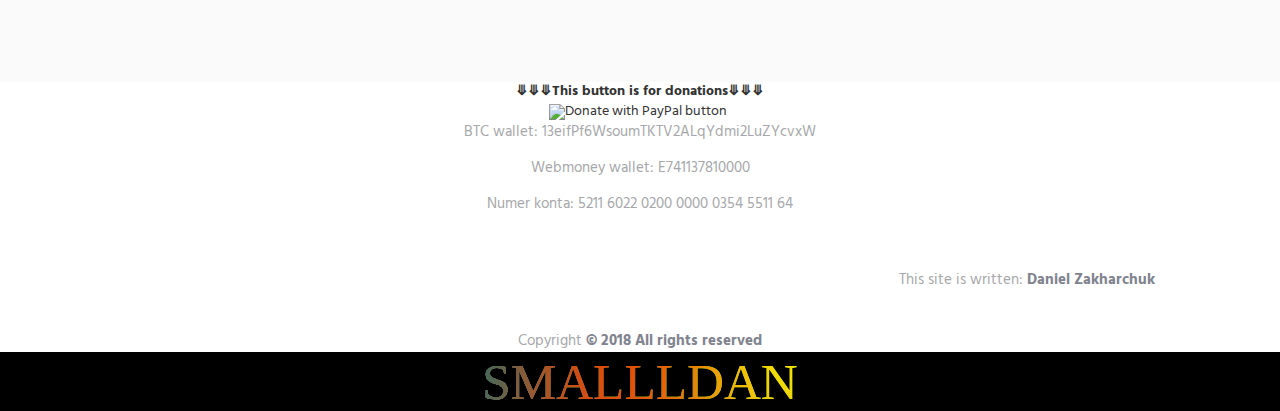
==== commit 676c5b66: "Update indexpl.html" ====
--- a/indexpl.html
+++ b/indexpl.html
@@ -87,7 +87,7 @@
                     <div class="col-sm-6">
                         <div class="promo-block-divider">
                             <h1 class="promo-block-title">Daniel <br/> Zakharchuk</h1>
-                            <p class="promo-block-text">Szukam inwestycje. Mam zamiar uczynić świat trochę lepiej z mojej technologii.</p>
+                            <p class="promo-block-text">Szukam inwestycje. Mam zamiar uczynić świat lepiej z mojej technologii.</p>
                         </div>
                         <ul class="list-inline">
                             <li><a href="https://web.facebook.com/profile.php?id=100009359733258" class="social-icons"><i class="icon-social-facebook"></i></a></li>
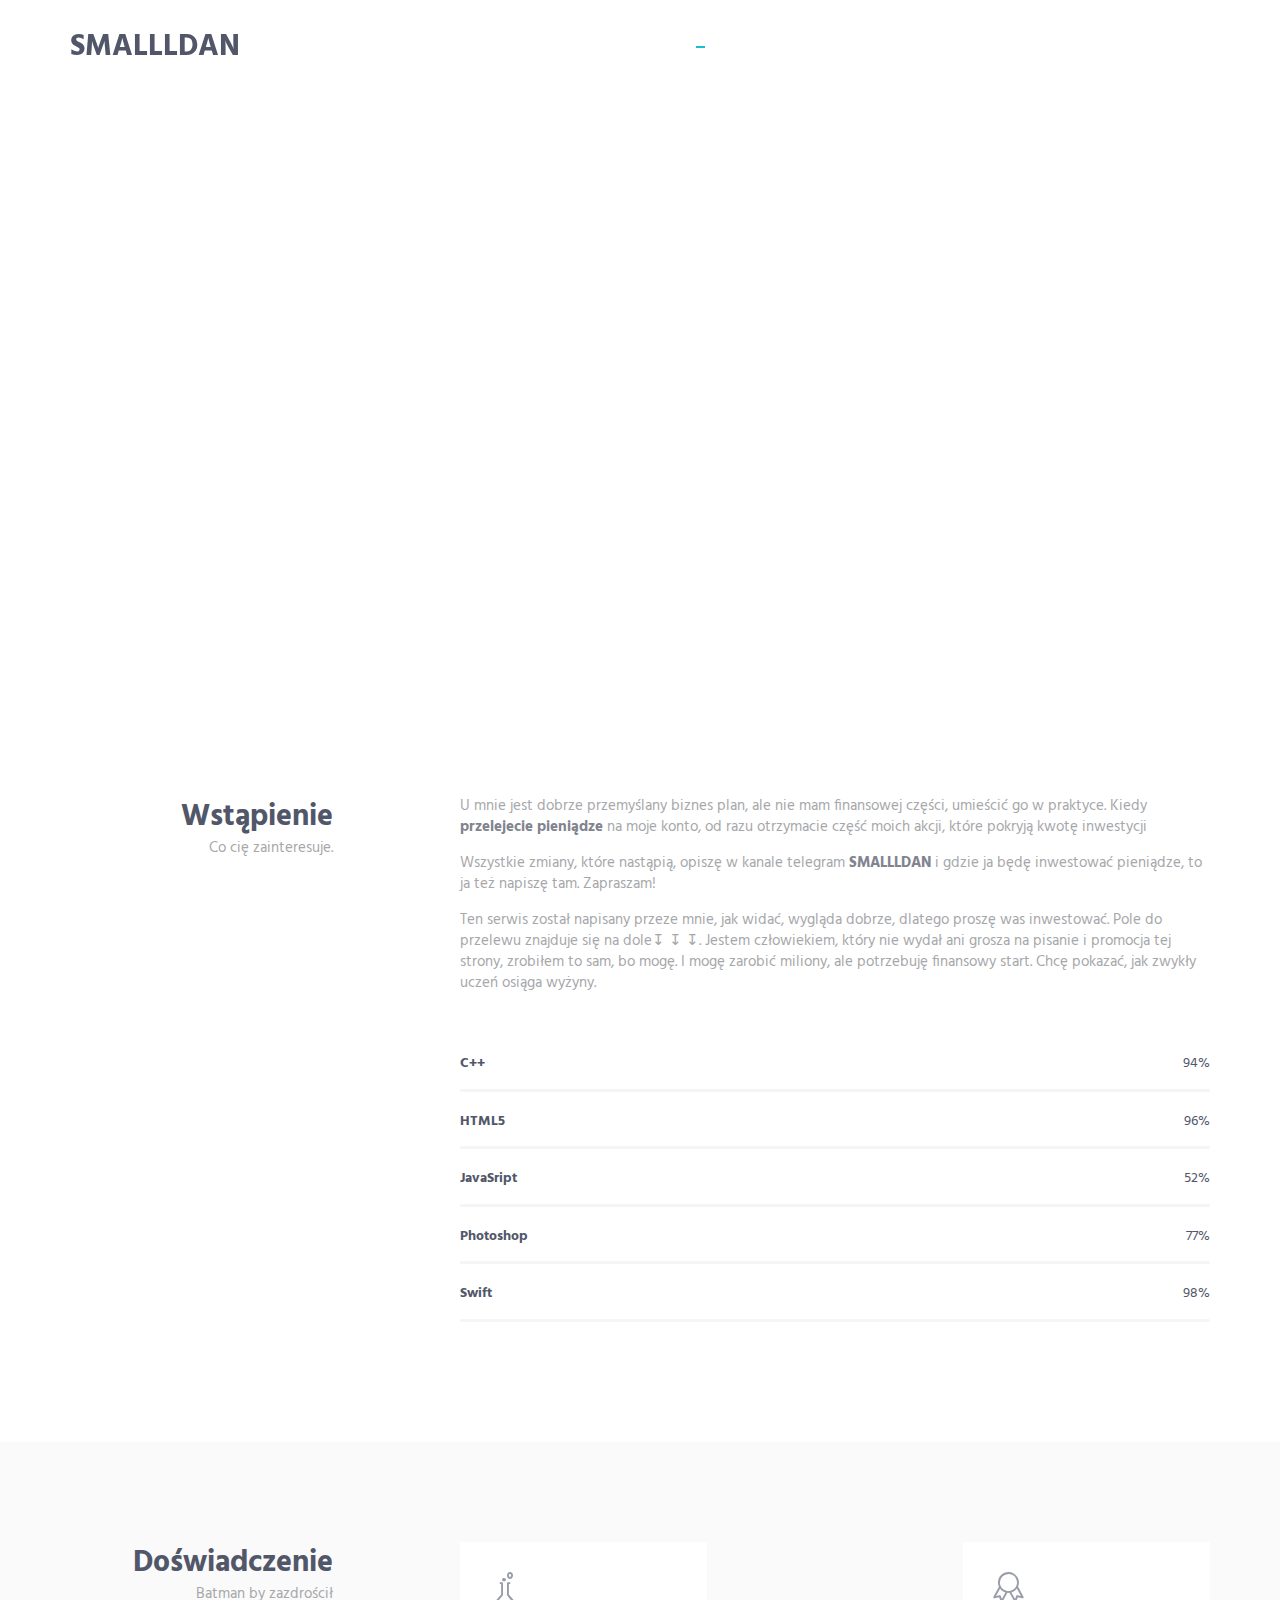
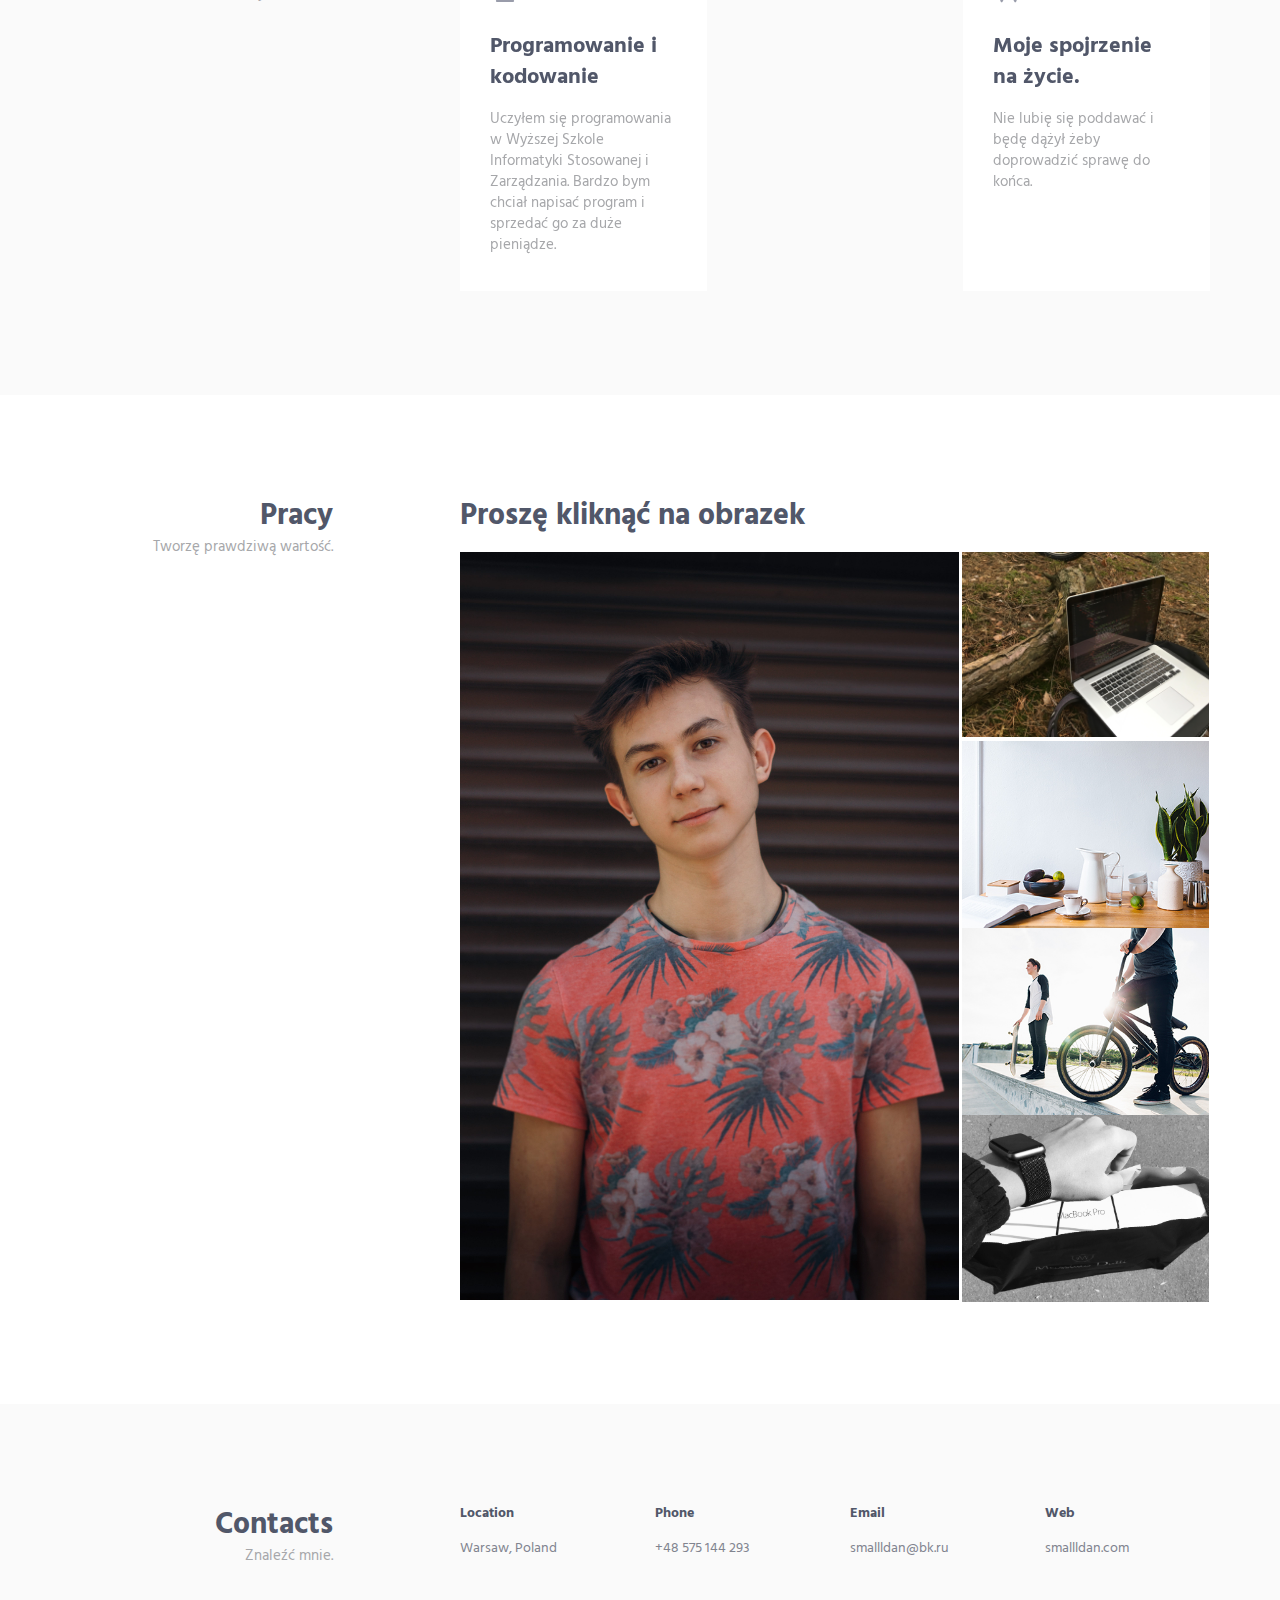
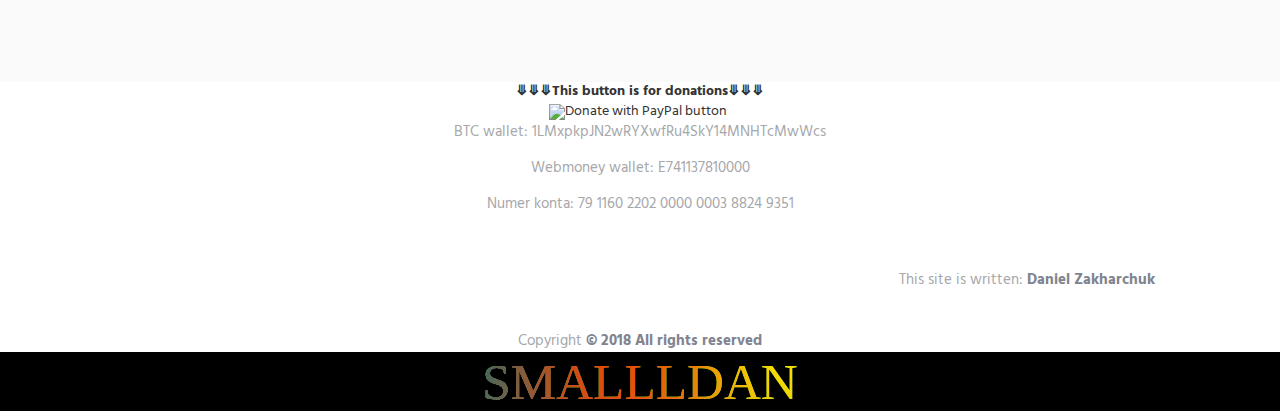
==== commit 28bfdddb: "d" ====
--- a/indexpl.html
+++ b/indexpl.html
@@ -484,9 +484,9 @@
                         <input type="image" src="https://www.paypalobjects.com/en_US/i/btn/btn_donateCC_LG.gif" border="0" name="submit" title="PayPal - The safer, easier way to pay online!" alt="Donate with PayPal button" />
                         <img alt="" border="0" src="https://www.paypal.com/en_US/i/scr/pixel.gif" width="1" height="1" />
                 </form>
-                <p>BTC wallet: 13eifPf6WsoumTKTV2ALqYdmi2LuZYcvxW</p>
+                <p>BTC wallet: 1LMxpkpJN2wRYXwfRu4SkY14MNHTcMwWcs</p>
                 <p>Webmoney wallet: E741137810000</p>
-                <p>Numer konta: 5211 6022 0200 0000 0354 5511 64</p>
+                <p>Numer konta: 79 1160 2202 0000 0003 8824 9351</p>
             </div>
         <!-- End Contact -->
         <!--========== END PAGE LAYOUT ==========-->
